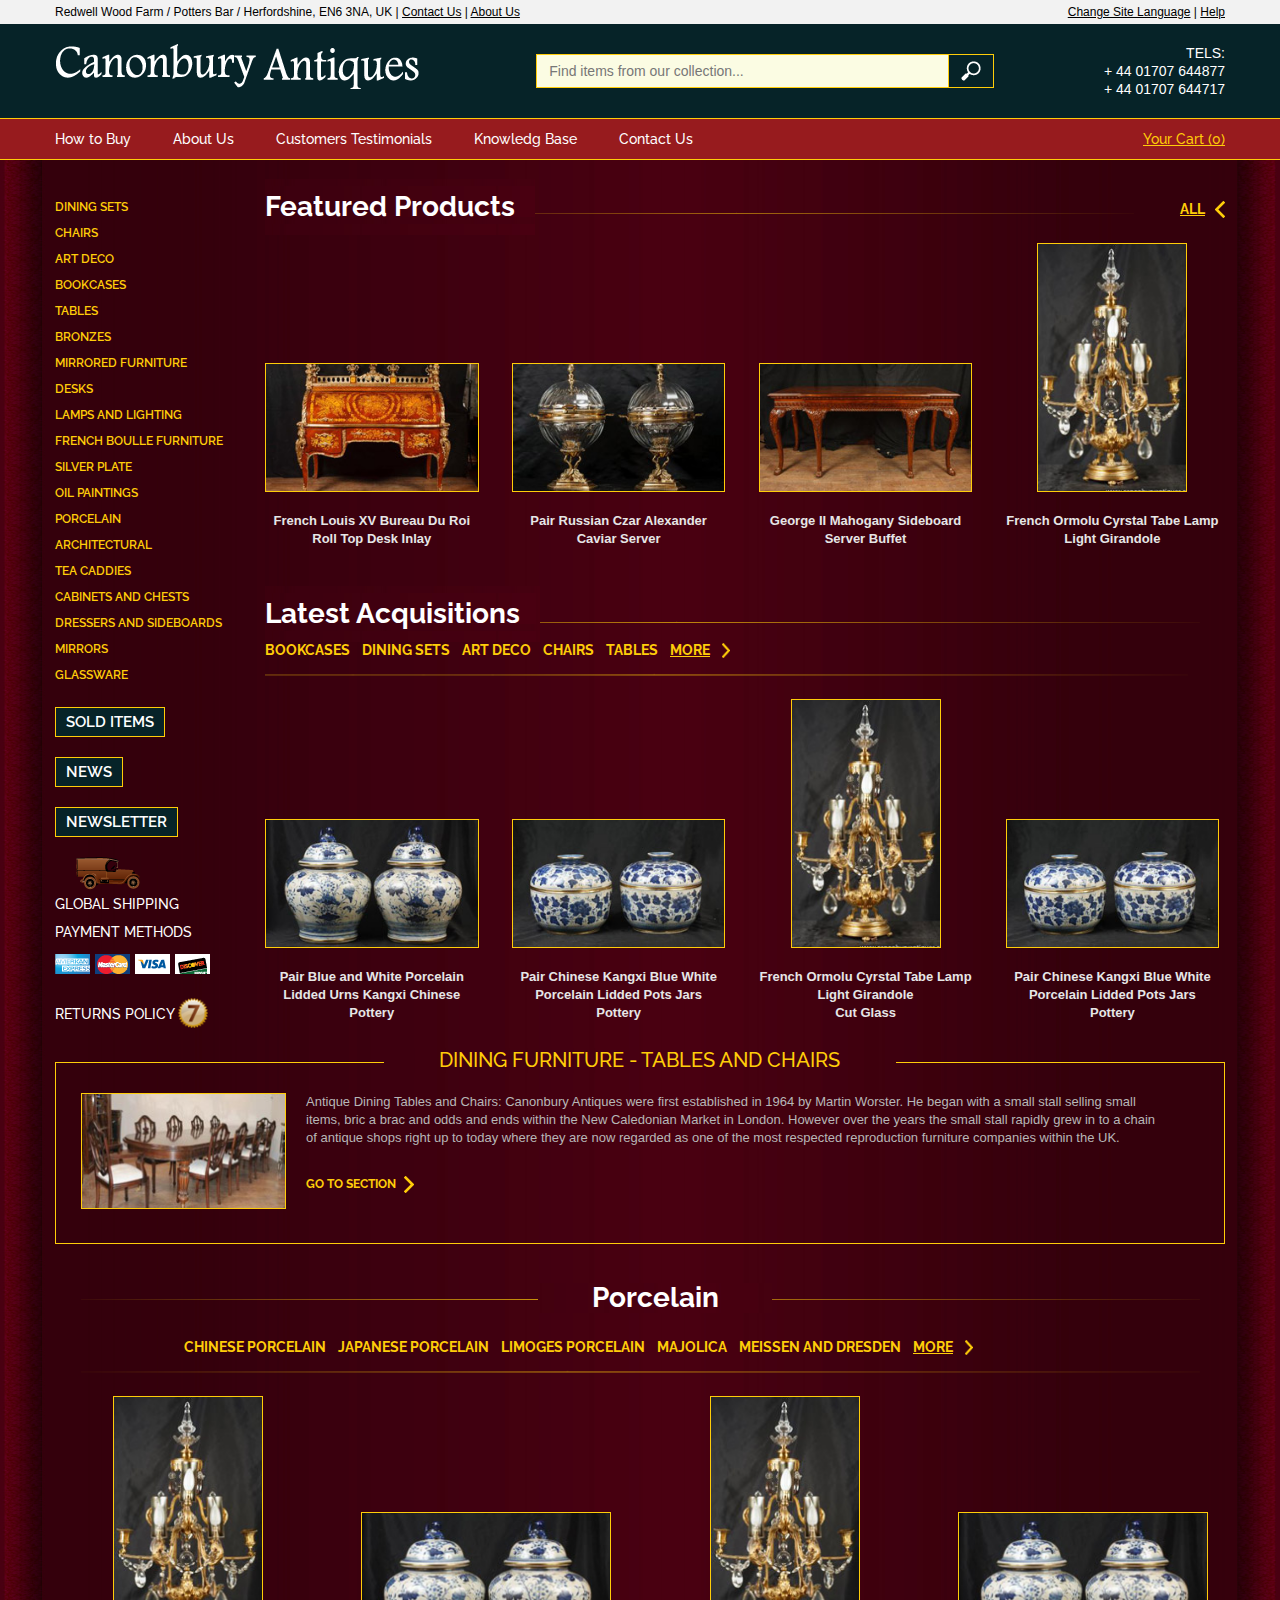
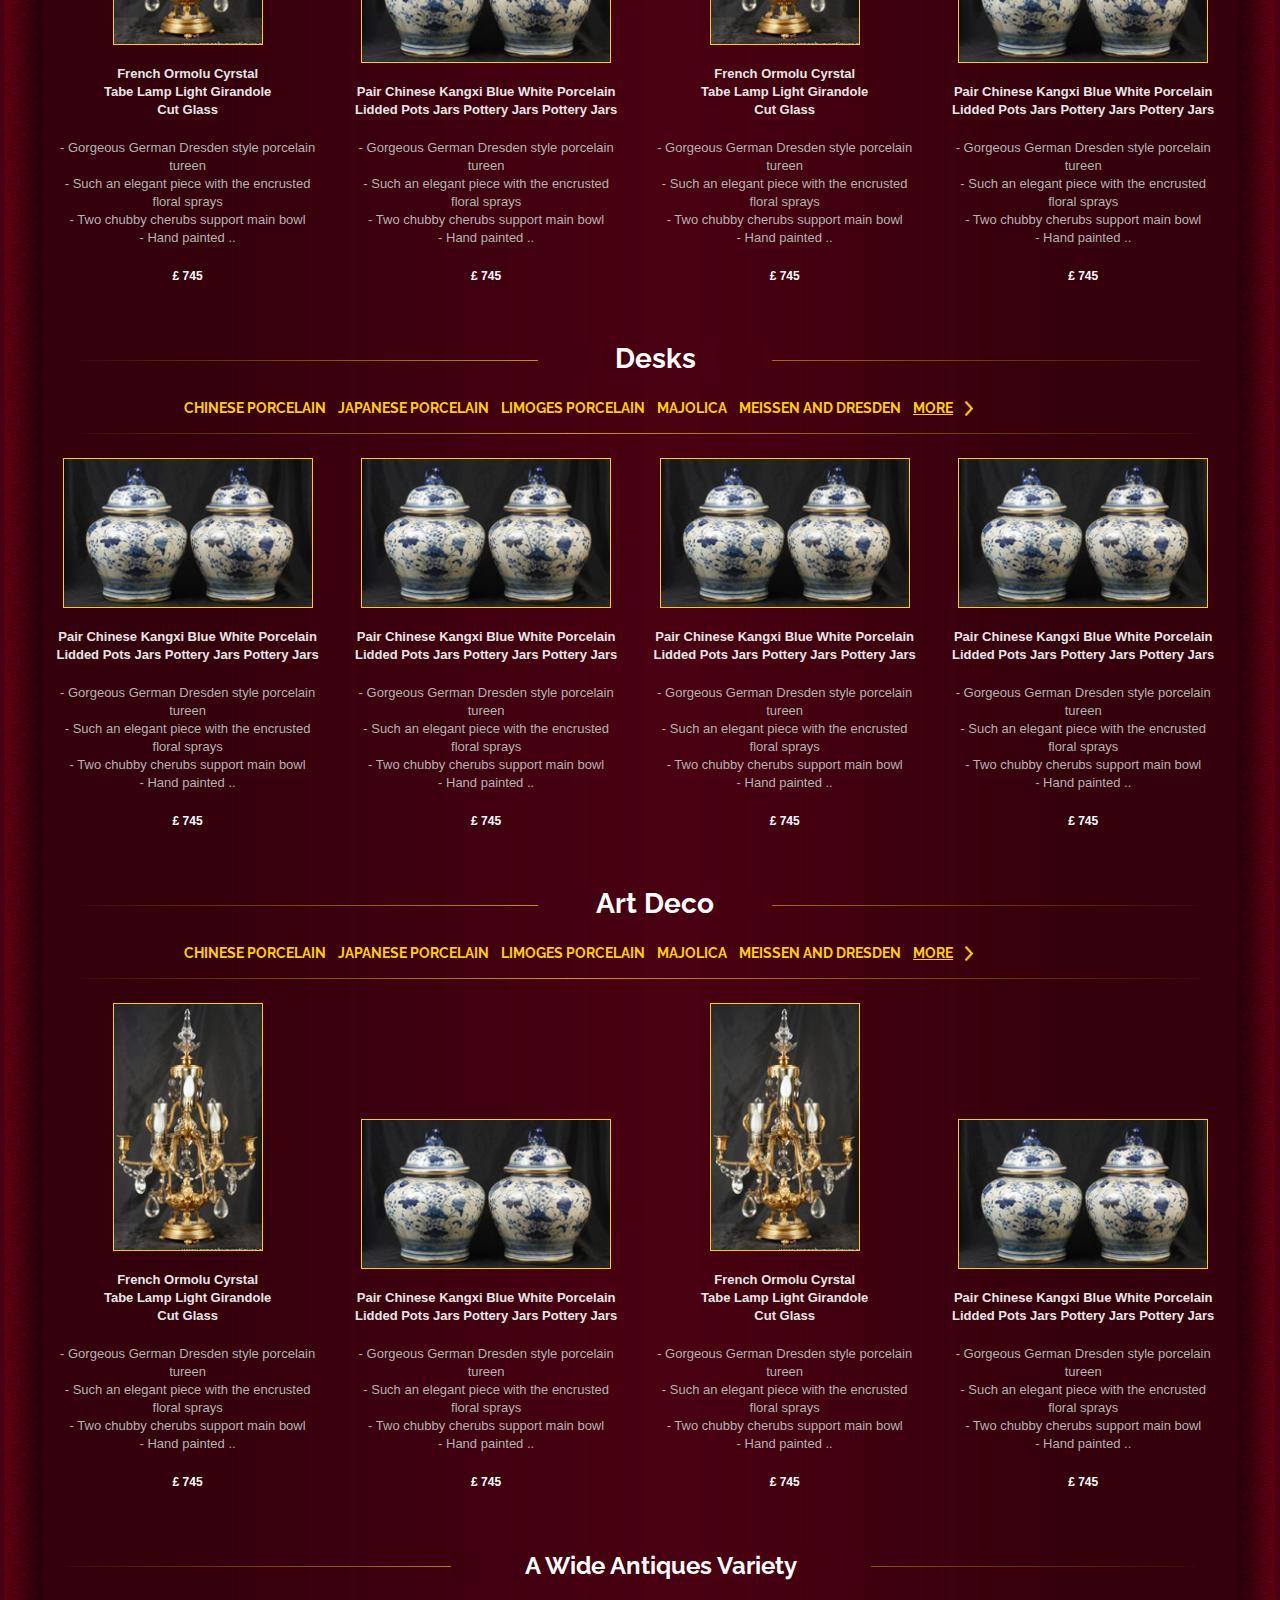
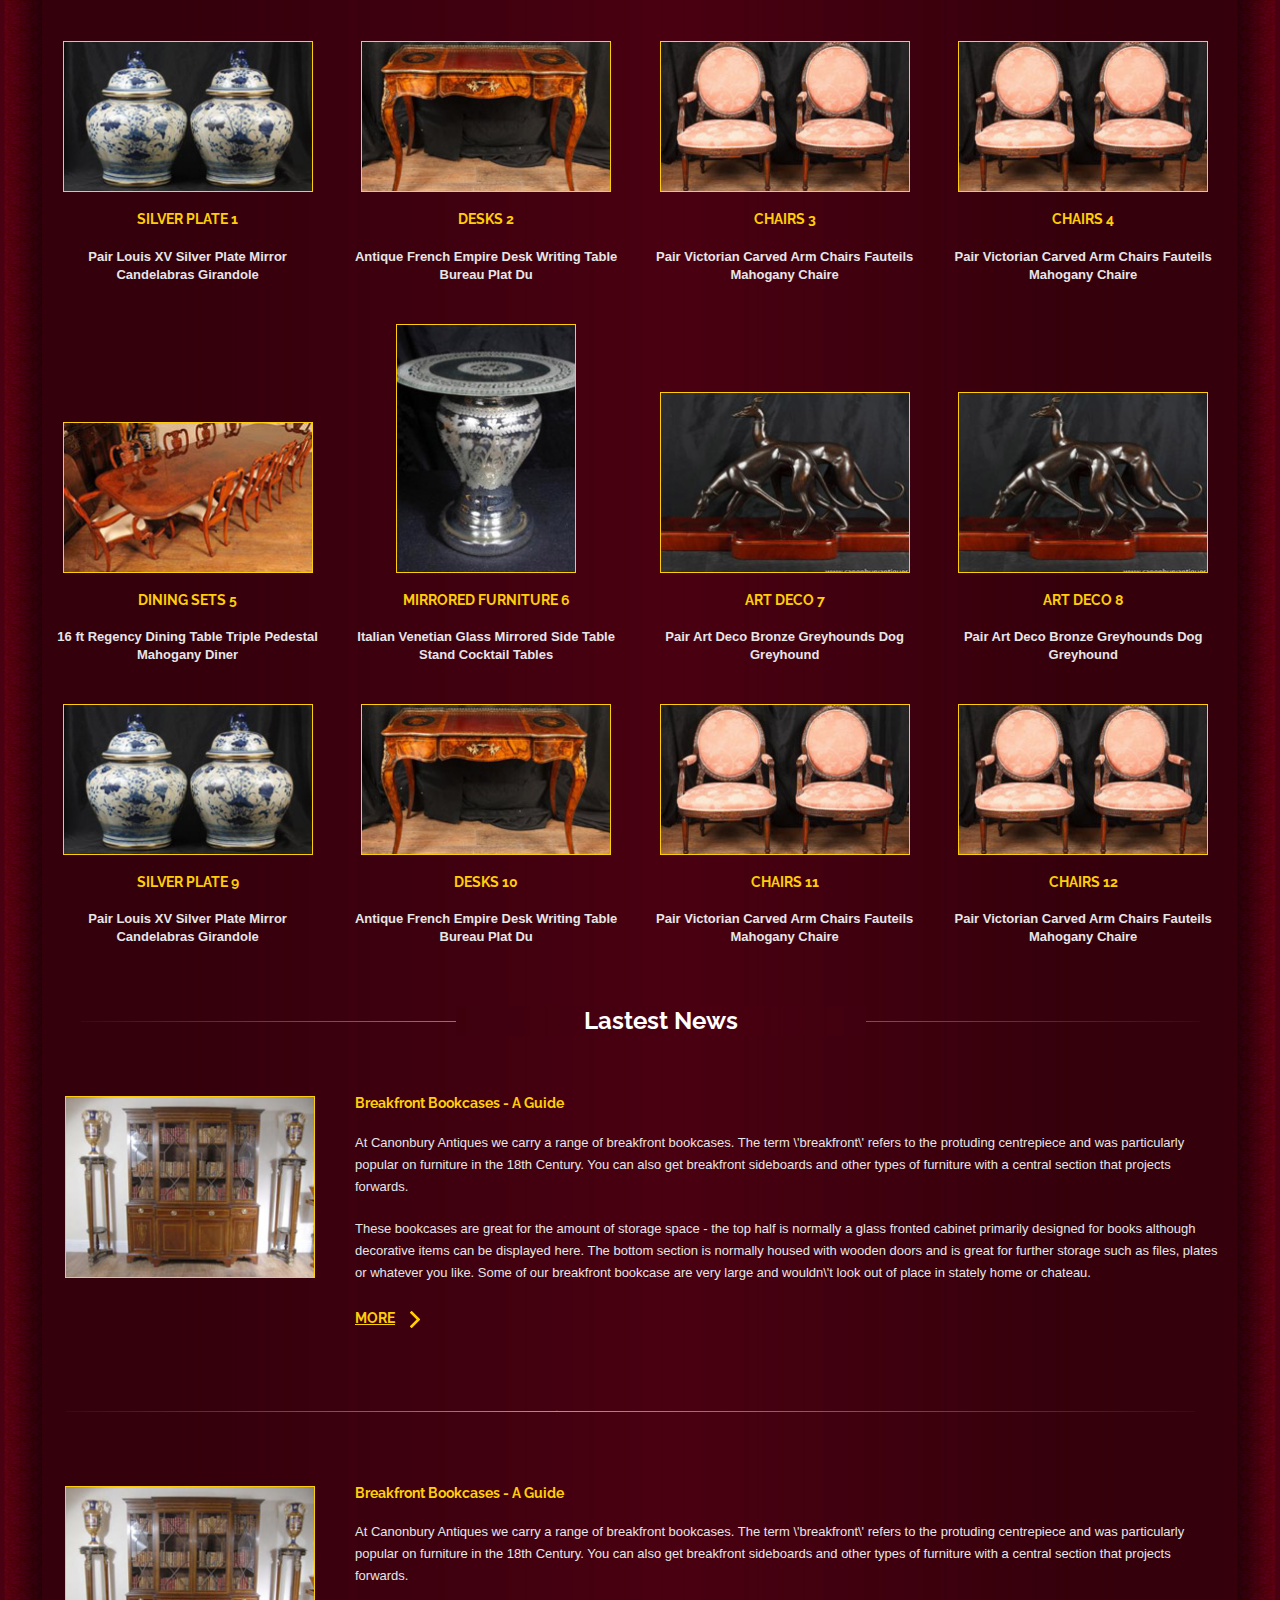
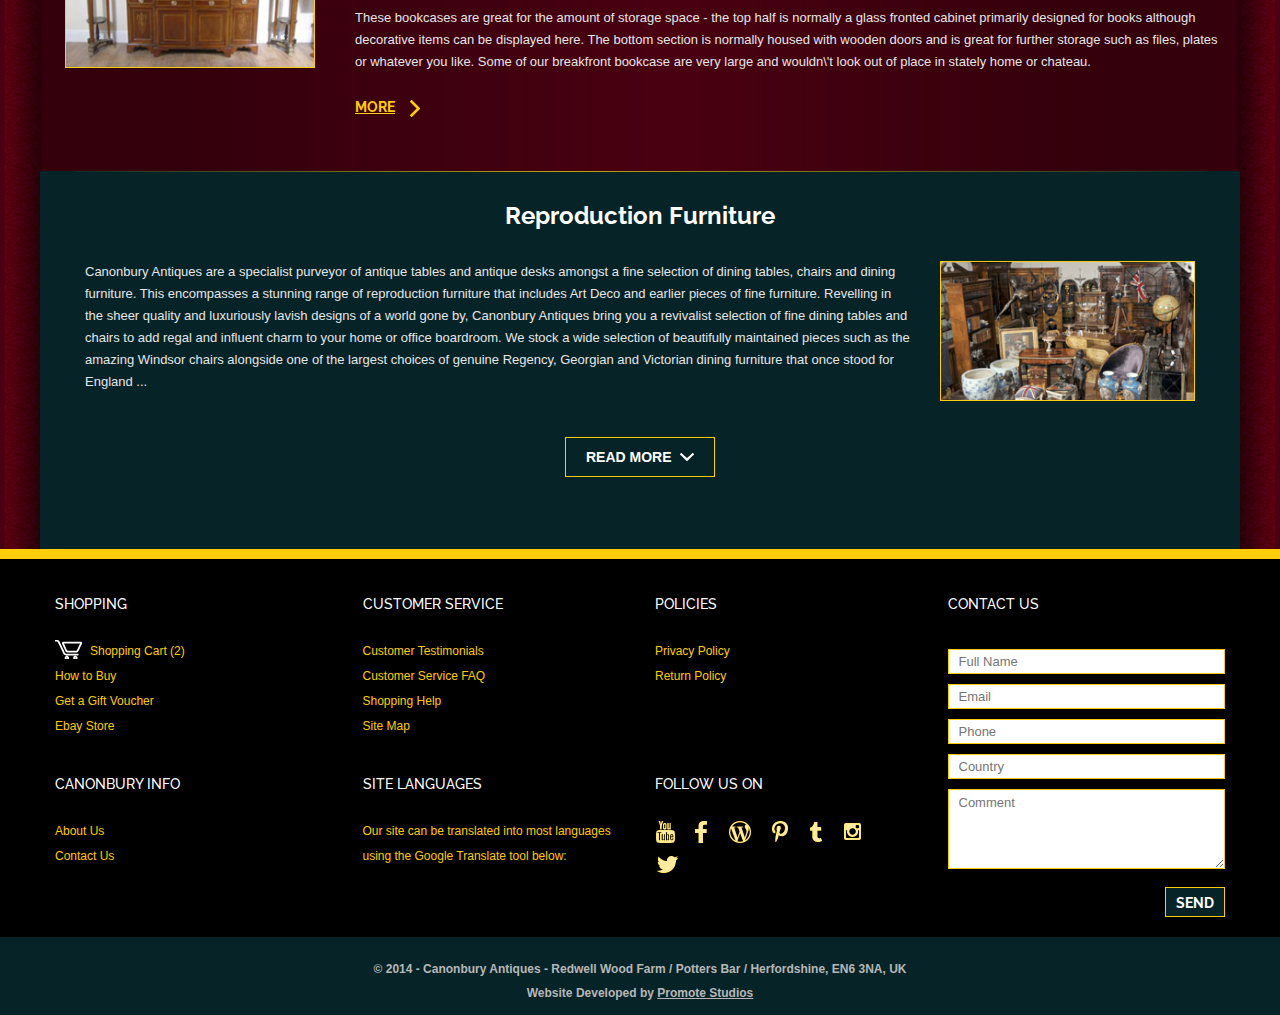
==== index.html @ c466e87f "cambios MGS" ====
<!DOCTYPE html>



<html lang="en">



  <head>



    <meta charset="utf-8">



    <meta http-equiv="X-UA-Compatible" content="IE=edge">



    <meta name="viewport" content="width=device-width, initial-scale=1">



    <link href='http://fonts.googleapis.com/css?family=Raleway:400,100,200,300,500,600,700,800,900' rel='stylesheet' type='text/css'>



     <link href="images/fav.ico" rel="shortcut icon" />





    <title>Canonbury Antiques - Categories - </title>







    <!-- Bootstrap -->



    <link href="css/bootstrap.min.css" rel="stylesheet">
     <link href="css/styles-fl.css" rel="stylesheet">
     <link href="css/align-images.css" rel="stylesheet">
         <script src="js/hide_show.js"></script>
     <script language="JavaScript">
function shopping(id){
if (document.getElementById){ //se obtiene el id
var el = document.getElementById(id); //se define la variable "el" igual a nuestro div
el.style.display = (el.style.display == 'none') ? 'block' : 'none'; //damos un atributo display:none que oculta el div
}
}
window.onload = function(){/*hace que se cargue la función lo que predetermina que div estará oculto hasta llamar a la función nuevamente*/
shopping('shopping_mostrar');/* "contenido_a_mostrar" es el nombre que le dimos al DIV */
}
function info(id){
if (document.getElementById){ //se obtiene el id
var el = document.getElementById(id); //se define la variable "el" igual a nuestro div
el.style.display = (el.style.display == 'none') ? 'block' : 'none'; //damos un atributo display:none que oculta el div
}
}
window.onload = function(){/*hace que se cargue la función lo que predetermina que div estará oculto hasta llamar a la función nuevamente*/
info('info_mostrar');/* "contenido_a_mostrar" es el nombre que le dimos al DIV */
}
</script>
    

	<script src="js/bootstrap.min.js"></script>





  </head>

<body>



<nav class="navbar-invert"><!-- Navbar -->

 <div class="container-fluid  back-header">

		<div class="container col-lg-padding-left-0 col-lg-padding-right-0"><!--Header -->	

		<div class="hidden-xs col-sm-12 col-lg-padding-left-0 col-lg-padding-right-0">

		Redwell Wood Farm /  Potters Bar /  Herfordshine, EN6 3NA, UK  |  <a href="#" class="link-header">Contact Us</a> |  <a href="#" class="link-header">About Us</a>



		<span style="float:right;"><a href="#" class="link-header">Change Site Language</a> |  <a href="#" class="link-header">Help</a>		</span>

		</div>

     

 </div>

			<!-- Logo Canonbury -->

           <div class="container-fluid back-logo "> 

           <div class="container col-lg-padding-left-0 col-lg-padding-right-0"> 

			<div class="col-xs-8 col-sm-6 col-lg-4 col-lg-padding-left-0">				

				<section id="branding"> 

					<a href="#"> <img class="img-responsive hidden-logo" src="images/logo.png" alt="Canonbury Antiques" width="365" height="45" ></a>

				</section>

			</div>

         

            <!-- End Logo Canonbury -->	



			<!--Search shop -->

			<div class=" col-lg-5 col-lg-offset-0 visible-lg" > 

				<div class="input-group top10 col-lg-push-2">



  <input type="text" class="form-control" placeholder="Find items from our collection...">



  <span class="input-group-addon"><img src="images/search.png" width="20" height="20" alt="search"></span>



</div>

			</div> 

            <div class="col-sm-1 col-sm-offset-3 col-lg-5 col-lg-offset-0 visible-sm top10 text-center " style="padding-right:0;"> 

				<img src="images/search-tablet.png" width="30" height="30" alt="Search">

</div> 
			<!-- End Search shop -->



			<!--Logo shop -->

			<div class="col-xs-2  col-sm-1 col-lg-1 hidden-lg top10-icons-md top10-iconos-sx  text-center" > 
<div class="row"> 
				<img src="images/cart.png" width="40" height="30" alt="Cart" >	
</div> 
			</div> 

			<!-- End Logo shop -->

			<!-- TEL -->

			<div class="col-lg-2 col-lg-offset-1 visible-lg text-right text-tel  col-lg-padding-right-0">

				TELS:<br>



+ 44 01707 644877<br>



+ 44 01707 644717

			</div>



			<!-- END TEL -->



			<!--Button Menu -->

			<div class="col-xs-2 top10-iconos  col-sm-1 hidden-lg   "> 

			    <button type="button" class="displaybottom navbar-toggle"  data-toggle="collapse"data-target=".navbar-ex1-collapse">

			      <span class="sr-only">Desplegar navegación</span>

			      <span class="icon-bar"></span>

			      <span class="icon-bar"></span>

			      <span class="icon-bar"></span>

			    </button>

			</div>

               </div>

              
                  </div>

			<!--Button Menu -->		

		

		<div class="row "><!--ROW-->

			<div class="col-xs-8 collapse navbar-collapse navbar-ex1-collapse center "><!--Menu Hidden--> 

		    <ul class="nav navbar-nav navbar-right hidden-lg ">





  <li><a href="#">DINING SETS</a></li>



  <li><a href="#">CHAIRS</a></li>



  <li><a href="#">ART DECO</a></li>



  <li><a href="#">BOOKCASES</a></li>



<li><a href="#">TABLES</a></li>



<li><a href="#">BRONZES</a></li>



<li><a href="#">MIRRORED FURNITURE</a></li>



<li><a href="#">DESKS</a></li>



<li><a href="#">LAMPS AND LIGHTING</a></li>



<li><a href="#">FRENCH BOULLE FURNITURE</a></li>



<li><a href="#">SILVER PLATE</a></li>



<li><a href="#">OIL PAINTINGS</a></li>



<li><a href="#">PORCELAIN</a></li>



<li><a href="#">ARCHITECTURAL</a></li>



<li><a href="#">TEA CADDIES</a></li>



<li><a href="#">CABINETS AND CHESTS</a></li>



<li><a href="#">DRESSERS AND SIDEBOARDS</a></li>



<li><a href="#">MIRRORS </a></li>



<li><a href="#">GLASSWARE</a></li>

		       

		    </ul>

  			</div><!--End Menu Hidden-->   			

		</div><!--END ROW-->



		<!--Navbar-->

                <div class="container-fluid  back-nav">



<div class="container  col-lg-padding-right-0 col-lg-padding-left-0"  >


		<div class="col-lg-10 hidden-xs col-lg-padding-left-0">

			<div class="navbar navbar-default" role="navigation"><!--Menu Hidden--> 

		    <ul class="nav nav-tabs col-lg-padding-left-0">

		      <li><a href="#"  style="padding-left:0;">How to Buy </a></li>

		      <li><a href="#">About Us</a></li>

		      <li><a href="#">Customers Testimonials</a></li>

		      <li><a href="#">Knowledg Base</a></li>

		      <li><a href="#">Contact Us</a></li>

		     



		    </ul>

  			</div><!--End Menu Hidden--> 

	      </div>

            	

                <div class="col-lg-2 hidden-xs visible-lg col-lg-padding-right-0">

			<div class="navbar navbar-default" role="navigation">

            			  <span style="float:right;">

              <ul class="nav nav-tabs-2" role="tablist">



   <li><a href="#" style=" padding-right:0; text-align:right;">Your Cart (0)</a></li>



</ul>     </span>

  			</div>

               </div>

            </div>

            </div>

        	</div>

              

		<!--Navbar-->	

<!--End Header -->

</nav><!-- End Navbar -->	

<div class="container-fluid  back-body">



<div class="container-2">

<div class="container col-lg-padding-left-0 col-lg-padding-right-0" > <!--Wrapper-->

	

	<!--search-->

	

	<div  class="visible-xs text-center col-xs-12">

	<div class="input-group top20">



  <input type="text" class="form-control" placeholder="Find items from our collection...">



  <span class="input-group-addon"><img src="images/search.png" width="20" height="20" alt="search"></span>



</div>

	</div>

  <!--end search-->

  <!--sidebar-->



<div class="col-lg-2 visible-lg col-lg-padding-left-0 " > 

	 <ul class="nav-vertically nav-pills nav-stacked">


 <li><a href="#">DINING SETS</a></li>

  <li><a href="#">CHAIRS</a></li>

  <li><a href="#">ART DECO</a></li>

  <li><a href="#">BOOKCASES</a></li>

<li><a href="#">TABLES</a></li>

<li><a href="#">BRONZES</a></li>

<li><a href="#">MIRRORED FURNITURE</a></li>

<li><a href="#">DESKS</a></li>

<li><a href="#">LAMPS AND LIGHTING</a></li>

<li><a href="#">FRENCH BOULLE FURNITURE</a></li>

<li><a href="#">SILVER PLATE</a></li>

<li><a href="#">OIL PAINTINGS</a></li>

<li><a href="#">PORCELAIN</a></li>

<li><a href="#">ARCHITECTURAL</a></li>

<li><a href="#">TEA CADDIES</a></li>

<li><a href="#">CABINETS AND CHESTS</a></li>

<li><a href="#">DRESSERS AND SIDEBOARDS</a></li>

<li><a href="#">MIRRORS </a></li>

<li><a href="#">GLASSWARE</a></li>



</ul>



		<div class="top20"><a href="#" class="btn-link-lg">SOLD ITEMS</a>		</div>

        <div class="top20"><a href="#" class="btn-link-lg">NEWS</a>		</div>

        <div class="top20"><a href="#" class="btn-link-lg">NEWSLETTER</a>		</div>

<div class="text-nav-bottom top20"> <img src="images/global-shipping.png"  alt="Global Shipping" style="padding-left:20px; "><br>

  GLOBAL SHIPPING  </div>

  <div class="text-nav-bottom">

    PAYMENT METHODS  <br>



  <div class="icons-visa"> <img src="images/american-express.png" width="35" height="20" alt="American Express"></div> 

<div class="icons-visa"> <img src="images/master-card.png" width="35" height="20" alt="Master Card"></div> 

<div class="icons-visa"> <img src="images/visa.png" width="35" height="20" alt="Visa"></div> 

<div class=" icons-visa"> <img src="images/discover.png" width="35" height="20" alt="Discover"></div> 

  </div> 



  <br>



  <div class="text-nav-bottom">



   RETURNS POLICY <img src="images/7.png" width="30" height="30" alt="7">

   </div>

</div>

  	<!--sidebar-->  			

	

	

  <!--Box1-->

	<div  class="col-xs-12 col-lg-10 col-sm-12 col-lg-padding-right-0" > 





		<!--Title box1-->
		<div class="row" >
		    <div class="col-xs-9 col-sm-9 col-lg-10 col-xxs-12" >
		    
		        <div class="float-left" style="position:relative;">
		          <h1 class="back-title1">Featured Products</h1>
		          <img style="margin-top: 50px; width: 90%; margin-left:20%; " src="images/line.png" > </div>
		       
	      </div>
		    <!--Line -->
		    <div class="col-xs-3 col-sm-3 col-lg-2 col-xxs-3" >
		    
		        <div class=" float-right" style="padding:0;">
		          <div class=" all" ><a href="#">ALL
		            <div class=" float-right" style="margin-top:-5px;  "><img src="images/back.png" width="10" height="17" alt="all" ></div>
		            </a></div>
	          </div>
          </div>
        </div> 
	
		<!--images featured products -->
 <div class="row " >
 <div  id="bars" >
<div class="col-xs-6 col-sm-4 col-lg-3 top20 col-xxs-12 text-center"> 

				<a href="#" class="col-img"><img src="images/featured-products/01.jpg" width="250" height="150" align="bottom"  class="img-border img-responsive"  ><p class="lead">French Louis XV Bureau Du Roi Roll Top Desk Inlay </p></a>			
</div>
<div class="col-xs-6 col-sm-4 col-lg-3 top20 col-xxs-12 text-center"> 

			  <a href="#" class="col-img"><img src="images/featured-products/02.jpg" width="250" height="150"class="img-border img-responsive"  ><p class="lead">Pair Russian Czar Alexander Caviar Server  </p></a>			
</div>
<div class="hidden-xs col-sm-4 col-lg-3 top20 col-xxs-12 text-center"> 

			  <a href="#" class="col-img"><img src="images/featured-products/03.jpg" width="250" height="150" class="img-border img-responsive" ><p class="lead">George II Mahogany Sideboard Server Buffet  </p></a>			
</div>
<div class="hidden-xs col-sm-4 hidden-sm  col-lg-3 top20 col-xxs-12 text-center"> 

			  <a href="#" class="col-img" ><img src="images/featured-products/04.jpg" width="150" height="250" align="bottom"  class="img-border img-responsive"  ><p class="lead">French Ormolu Cyrstal Tabe Lamp Light Girandole    </p></a>			
</div>

</div>
	
</div>	 

		<!--End images featured products -->


		


</div>
	
    
    
    <!--Latest Acquisitions-->

		    <div class="col-xs-12 col-sm-12 col-lg-10 col-xxs-12" >
		    
		        <div class="float-left" style="position:relative;">
		          <h1 class="back-title1">Latest Acquisitions  </h1><img style="margin-top: 50px;" src="images/line.png" alt="" class="img-responsive"></div>
		       <div class="float-left col-sm-12 col-lg-12" style="padding-left:0;" >

    <ul class="nav-products nav-pills ">

  <li><a href="#">BOOKCASES</a></li>

  <li><a href="#">DINING SETS </a></li>

  <li><a href="#">ART DECO</a></li>

    <li><a href="#">CHAIRS</a></li>

        <li><a href="#">TABLES</a></li>

           <li><a href="#" style="text-decoration:underline;">MORE</a> </li>

           <li><a href="#" style="margin-top:-7px; "><img src="images/all.png" width="8" height="15" alt="more"></a> </li>

</ul>

 <span><img  src="images/line2.png" alt="" class="img-responsive" width="950" height="10">   </span>  

  </div>
	      </div>
		    <!--Line -->
		   
     
	<div  class="col-xs-12 col-lg-10 col-sm-12 col-lg-padding-right-0" > 
		<!--images featured products -->
<div class="row " >
 <div id="bars" > 
<div class="col-xs-6 col-sm-4 col-lg-3 top20 col-xxs-12 text-center"> 

				<a href="#" class="col-img"><img src="images/latest-acquisitions/01.jpg" width="250" height="150"   class="img-border img-responsive"  ><p class="lead">Pair Blue and White Porcelain Lidded Urns Kangxi Chinese Pottery </p></a>
                
      <div class="text-nav-bottom text-center hidden-lg hidden-xs" >
    <br>
<img src="images/global-shipping.png"  alt="Global Shipping" width="65" height="33"><br>
  GLOBAL SHIPPING
   <p>&nbsp;</p> 
</div>			
</div>

<div class="col-xs-6 col-sm-4 col-lg-3 top20 col-xxs-12 text-center"> 

				<a href="#" class="col-img"><img src="images/latest-acquisitions/02.jpg" width="250" height="150"   class="img-border img-responsive"  ><p class="lead">Pair Chinese Kangxi Blue White Porcelain Lidded Pots Jars Pottery</p></a>
                
      <div class="text-nav-bottom text-center hidden-lg hidden-xs" >
    <br>
<div class="icons-visa" style="height:33px"> <img src="images/american-express.png" width="35" height="20" alt="American Express"></div> 
<div class=" icons-visa" style="height:33px"> <img src="images/master-card.png" width="35" height="20" alt="Master Card"></div> 
<div class=" icons-visa" style="height:33px"> <img src="images/visa.png" width="35" height="20" alt="Visa"></div> 
<div class=" icons-visa" style="height:33px"> <img src="images/discover.png" width="35" height="20" alt="Discover"></div><br>
  PAYMENT METHODS 
   <p>&nbsp;</p> 
</div>			
</div>       

  <div class="hidden-xs  col-xs-6 col-sm-4 col-lg-3 top20 col-xxs-12 text-center"> 

				<a href="#" class="col-img"><img src="images/latest-acquisitions/03.jpg" width="150" height="250"   class="img-border img-responsive"  ><p class="lead">French Ormolu Cyrstal Tabe Lamp Light Girandole<br> Cut Glass </p></a>
                
      <div class="text-nav-bottom text-center hidden-lg hidden-xs" >
    <br>
<img src="images/7.png" width="33" height="33" alt="7"> <br>
  RETURNS POLICY 
   <p>&nbsp;</p> 
</div>			
</div>

<div class="col-xs-6 hidden-xs hidden-sm  col-sm-4  col-lg-3 top20 col-xxs-12 text-center"> 

			  <a href="#" class="col-img" ><img src="images/latest-acquisitions/02.jpg" width="250" height="150" align="bottom"  class="img-border img-responsive"  ><p class="lead">Pair Chinese Kangxi Blue White Porcelain Lidded Pots Jars Pottery    </p></a>			
</div>


</div>	 
<!--search-->

<div class="col-xs-12 col-xxs-12 visible-xs  top20 text-center">	

	

  <p class="lead">SUBSCRIBE TO OUR NEWSLETTER: </p> 
	<div class="input-group col-xs-12">



  <input type="text" class="form-control" placeholder="Email Address">



  <span class="input-group-addon"><img src="images/email.png" width="20" height="20" alt="search"></span>
 
</div>
<p>&nbsp;</p> 
<p>&nbsp;</p> 
</div>


  <!--end search-->
</div>	 
<!--End images featured products -->



</div>
	
<!--End images featured products -->
		<!--End images featured products -->


	<div class="col-lg-12  col-lg-padding-left-0 col-lg-padding-right-0" >	
<div class="border  col-md-12 top20 clear-both" >
<div class="title2">DINING FURNITURE - TABLES AND CHAIRS</div>
<div class="col-img-sect  top20" style="padding-left:0;">
  <img src="images/dining-furniture.jpg" width="205" height="115" class="img-border img-responsive"></div>
  <div class="col-descr-sect  top20">
    <span class="descri"> Antique Dining Tables and Chairs: Canonbury Antiques were first established in 1964 by Martin Worster. He began with a small stall selling small items, bric a brac and odds and ends within the New Caledonian Market in London. However over the years the small stall rapidly grew in to a chain of antique shops right up to today where they are now regarded as one of the most respected reproduction furniture companies within the UK.
        <p>&nbsp;</p>
   
    <a href="#">GO TO SECTION <img src="images/all.png" width="10" height="17" alt="all" style="margin-left:5px;" ></a>
   </span>

   
  </div>
</div>
	<!--Porcelain-->	
<div class="col-md-12 top50 clear-both " >
 <img src="images/line.png" width="1150" height="10" class="img-responsive">
 <h1><span class="titlecat">Porcelain</span></h1>
  </div> 
  
  <div class="col-md-12 col-lg-12 text-center" >
   
  <ul class="nav-products nav-pills  left-60">
<li class="visible-lg"><a href="#" >CHINESE PORCELAIN</a></li>
<li class="visible-lg"><a href="#">JAPANESE PORCELAIN</a></li>
<li><a href="#">LIMOGES PORCELAIN</a></li>
<li><a href="#">MAJOLICA  </a></li>    
<li class="hidden-xs"><a href="#" >MEISSEN AND DRESDEN</a></li>
           <li><a href="#" style="text-decoration:underline;">MORE</a> </li>
           <li><a href="#" style="margin-top:-7px; "><img src="images/all.png" width="8" height="15" alt="more"></a> </li>
</ul>

 <div> <img src="images/line.png" width="1150" height="10" class="img-responsive"></div>  
  
  </div>
 <div class="row">
 <div id="bars">
 <div class="col-xs-6 col-sm-4 col-lg-3 top20 col-xxs-12 text-center"> 

				<a href="#" class="col-img"><img src="images/03.jpg" width="150" height="250" align="bottom"  class="img-border img-responsive"  ><p class="lead">French Ormolu Cyrstal <br> Tabe Lamp Light Girandole<br> Cut Glass</p></a>
   <p class="regular">- Gorgeous German Dresden style porcelain tureen
         <br> - Such an elegant piece with the encrusted floral sprays
 <br>- Two chubby cherubs support main bowl 
 <br>- Hand painted ..</p>
   <p class="price">£  745</p>
                
     </div>

<div class="col-xs-6 col-sm-4 col-lg-3 top20 col-xxs-12 text-center"> 

			  <a href="#" class="col-img"><img src="images/01.jpg" width="250" height="150"class="img-border img-responsive"  > <p class="lead">Pair Chinese Kangxi Blue White Porcelain Lidded Pots Jars Pottery Jars Pottery Jars </p></a>
    <p class="regular">- Gorgeous German Dresden style porcelain tureen
 <br>- Such an elegant piece with the encrusted floral sprays
 <br>- Two chubby cherubs support main bowl 
 <br>- Hand painted ..</p>
   <p class="price">£  745</p>
              
                
    </div>

<div class="hidden-xs col-sm-4 col-lg-3 top20 col-xxs-12 text-center"> 

			  <a href="#" class="col-img"><img src="images/03.jpg" width="150" height="250" class="img-border img-responsive" ><p class="lead">French Ormolu Cyrstal <br> Tabe Lamp Light Girandole<br> Cut Glass</p></a>
   <p class="regular">- Gorgeous German Dresden style porcelain tureen
         <br> - Such an elegant piece with the encrusted floral sprays
 <br>- Two chubby cherubs support main bowl 
 <br>- Hand painted ..</p>
   <p class="price">£  745</p>
            
    	
</div>
<div class="hidden-xs col-sm-4 hidden-sm  col-lg-3 top20 col-xxs-12 text-center"> 

			  <a href="#" class="col-img" ><img src="images/01.jpg" width="250" height="150" align="bottom"  class="img-border img-responsive"  > <p class="lead">Pair Chinese Kangxi Blue White Porcelain Lidded Pots Jars Pottery Jars Pottery Jars </p></a>
    <p class="regular">- Gorgeous German Dresden style porcelain tureen
 <br>- Such an elegant piece with the encrusted floral sprays
 <br>- Two chubby cherubs support main bowl 
 <br>- Hand painted ..</p>
   <p class="price">£  745</p>		
</div>
 </div>	
 </div>	
 	<!--End Porcelain-->
    
    
    <!--Desks-->	
<div class="col-md-12 top50 clear-both " >
 <img src="images/line.png" width="1150" height="10" class="img-responsive">
  
 <h1><span class="titlecat">Desks</span></h1>

  </div> 
  
  <div class="col-md-12 col-lg-12 text-center" >
   
  <ul class="nav-products nav-pills  left-60">
<li class="visible-lg"><a href="#" >CHINESE PORCELAIN</a></li>
<li class="visible-lg"><a href="#">JAPANESE PORCELAIN</a></li>
<li><a href="#">LIMOGES PORCELAIN</a></li>
<li><a href="#">MAJOLICA  </a></li>    
<li  class="hidden-xs"><a href="#">MEISSEN AND DRESDEN</a></li>
           <li><a href="#" style="text-decoration:underline;">MORE</a> </li>
           <li><a href="#" style="margin-top:-7px; "><img src="images/all.png" width="8" height="15" alt="more"></a> </li>
</ul>

 <div> <img src="images/line.png" width="1150" height="10" class="img-responsive"></div>  
  
  </div>
 <div class="row">
 <div id="bars">
 <div class="col-xs-6 col-sm-4 col-lg-3 top20 col-xxs-12 text-center"> 

				<a href="#" class="col-img"><img src="images/01.jpg" width="250" height="150"class="img-border img-responsive"  > <p class="lead">Pair Chinese Kangxi Blue White Porcelain Lidded Pots Jars Pottery Jars Pottery Jars </p></a>
    <p class="regular">- Gorgeous German Dresden style porcelain tureen
 <br>- Such an elegant piece with the encrusted floral sprays
 <br>- Two chubby cherubs support main bowl 
 <br>- Hand painted ..</p>
   <p class="price">£  745</p>
                
     </div>

<div class="col-xs-6 col-sm-4 col-lg-3 top20 col-xxs-12 text-center"> 

			  <a href="#" class="col-img"><img src="images/01.jpg" width="250" height="150"class="img-border img-responsive"  > <p class="lead">Pair Chinese Kangxi Blue White Porcelain Lidded Pots Jars Pottery Jars Pottery Jars </p></a>
    <p class="regular">- Gorgeous German Dresden style porcelain tureen
 <br>- Such an elegant piece with the encrusted floral sprays
 <br>- Two chubby cherubs support main bowl 
 <br>- Hand painted ..</p>
   <p class="price">£  745</p>
              
                
    </div>

<div class="hidden-xs col-sm-4 col-lg-3 top20 col-xxs-12 text-center"> 

			 <a href="#" class="col-img"><img src="images/01.jpg" width="250" height="150"class="img-border img-responsive"  > <p class="lead">Pair Chinese Kangxi Blue White Porcelain Lidded Pots Jars Pottery Jars Pottery Jars </p></a>
    <p class="regular">- Gorgeous German Dresden style porcelain tureen
 <br>- Such an elegant piece with the encrusted floral sprays
 <br>- Two chubby cherubs support main bowl 
 <br>- Hand painted ..</p>
   <p class="price">£  745</p>
            
    	
</div>
<div class="hidden-xs col-sm-4 hidden-sm  col-lg-3 top20 col-xxs-12 text-center"> 

			 <a href="#" class="col-img"><img src="images/01.jpg" width="250" height="150"class="img-border img-responsive"  > <p class="lead">Pair Chinese Kangxi Blue White Porcelain Lidded Pots Jars Pottery Jars Pottery Jars </p></a>
    <p class="regular">- Gorgeous German Dresden style porcelain tureen
 <br>- Such an elegant piece with the encrusted floral sprays
 <br>- Two chubby cherubs support main bowl 
 <br>- Hand painted ..</p>
   <p class="price">£  745</p>
</div>
 </div>	
 </div>	
 	<!--End Desks-->	
    
    
    <!--Art Deco-->	
<div class="col-md-12 top50 clear-both " >
 <img src="images/line.png" width="1150" height="10" class="img-responsive">
 <h1><span class="titlecat">Art Deco</span></h1>
  </div> 
  
  <div class="col-md-12 col-lg-12 text-center" >
   
  <ul class="nav-products nav-pills  left-60">
<li class="visible-lg"><a href="#" >CHINESE PORCELAIN</a></li>
<li class="visible-lg"><a href="#">JAPANESE PORCELAIN</a></li>
<li ><a href="#">LIMOGES PORCELAIN</a></li>
<li><a href="#">MAJOLICA  </a></li>    
<li class="hidden-xs"><a href="#">MEISSEN AND DRESDEN</a></li>
           <li><a href="#" style="text-decoration:underline;">MORE</a> </li>
           <li><a href="#" style="margin-top:-7px; "><img src="images/all.png" width="8" height="15" alt="more"></a> </li>
</ul>

 <div> <img src="images/line.png" width="1150" height="10" class="img-responsive"></div>  
  
  </div>
 <div class="row">
 <div id="bars">
 <div class="col-xs-6 col-sm-4 col-lg-3 top20 col-xxs-12 text-center"> 

				<a href="#" class="col-img"><img src="images/03.jpg" width="150" height="250" align="bottom"  class="img-border img-responsive"  ><p class="lead">French Ormolu Cyrstal <br> Tabe Lamp Light Girandole<br> Cut Glass</p></a>
   <p class="regular">- Gorgeous German Dresden style porcelain tureen
         <br> - Such an elegant piece with the encrusted floral sprays
 <br>- Two chubby cherubs support main bowl 
 <br>- Hand painted ..</p>
   <p class="price">£  745</p>
                
     </div>

<div class="col-xs-6 col-sm-4 col-lg-3 top20 col-xxs-12 text-center"> 

			  <a href="#" class="col-img"><img src="images/01.jpg" width="250" height="150"class="img-border img-responsive"  > <p class="lead">Pair Chinese Kangxi Blue White Porcelain Lidded Pots Jars Pottery Jars Pottery Jars </p></a>
    <p class="regular">- Gorgeous German Dresden style porcelain tureen
 <br>- Such an elegant piece with the encrusted floral sprays
 <br>- Two chubby cherubs support main bowl 
 <br>- Hand painted ..</p>
   <p class="price">£  745</p>
              
                
    </div>

<div class="hidden-xs col-sm-4 col-lg-3 top20 col-xxs-12 text-center"> 

			  <a href="#" class="col-img"><img src="images/03.jpg" width="150" height="250" class="img-border img-responsive" ><p class="lead">French Ormolu Cyrstal <br> Tabe Lamp Light Girandole<br> Cut Glass</p></a>
   <p class="regular">- Gorgeous German Dresden style porcelain tureen
         <br> - Such an elegant piece with the encrusted floral sprays
 <br>- Two chubby cherubs support main bowl 
 <br>- Hand painted ..</p>
   <p class="price">£  745</p>
            
    	
</div>
<div class="hidden-xs col-sm-4 hidden-sm  col-lg-3 top20 col-xxs-12 text-center"> 

			  <a href="#" class="col-img" ><img src="images/01.jpg" width="250" height="150" align="bottom"  class="img-border img-responsive"  > <p class="lead">Pair Chinese Kangxi Blue White Porcelain Lidded Pots Jars Pottery Jars Pottery Jars </p></a>
    <p class="regular">- Gorgeous German Dresden style porcelain tureen
 <br>- Such an elegant piece with the encrusted floral sprays
 <br>- Two chubby cherubs support main bowl 
 <br>- Hand painted ..</p>
   <p class="price">£  745</p>		
</div>
 </div>	
 </div>	
 	<!--End Art Deco-->
    
    <!--A Wide Antiques Variety-->	

  
  
 <div class="row">
 <div class="col-md-12 top50 clear-both bottom50 " >
 <img src="images/line.png" width="1150" height="10" class="img-responsive hidden-xs">
 <div class="wide">A Wide Antiques Variety</div>
  </div> 
 <div id="bars">
 <!--rows images-->	
 <div class="col-xs-6 col-sm-4 col-lg-3 top20 col-xxs-12 text-center"> 

				<a href="#" class="col-img"><img src="images/01.jpg" width="250" height="150" align="bottom"  class="img-border img-responsive"  >
  <h3>SILVER PLATE 1</h3></a>
 <p class="lead hidden-xs">Pair Louis XV Silver Plate Mirror Candelabras Girandole</p>
                
     </div>

<div class="col-xs-6 col-sm-4 col-lg-3 top20 col-xxs-12 text-center"> 

			  <a href="#" class="col-img"><img src="images/6.jpg" width="250" height="150"class="img-border img-responsive"  >
    <h3>DESKS 2</h3> </a>
 <p class="lead hidden-xs">Antique French Empire Desk Writing Table Bureau Plat Du </p>
                
    </div>

<div class="col-sm-4 col-lg-3 top20 col-xxs-12 text-center"> 

			  <a href="#" class="col-img"><img src="images/9.jpg" width="250" height="150" class="img-border img-responsive" >
              <h3>CHAIRS 3</h3> </a>
 <p class="lead hidden-xs">Pair Victorian Carved Arm Chairs Fauteils Mahogany Chaire</p>
   
            
    	
</div>
<div class="col-sm-4  col-lg-3 top20 col-xxs-12 text-center"> 

			  <a href="#" class="col-img" ><img src="images/9.jpg" width="250" height="150" align="bottom"  class="img-border img-responsive"  > <h3>CHAIRS 4</h3> </a>
 <p class="lead hidden-xs">Pair Victorian Carved Arm Chairs Fauteils Mahogany Chaire</p>
</div>

 <div class="col-xs-6 col-sm-4 col-lg-3 top20 col-xxs-12 text-center"> 

				<a href="#" class="col-img"><img src="images/8.jpg" width="250" height="150" align="bottom"  class="img-border img-responsive"  >
  <h3>DINING SETS 5</h3></a>
 <p class="lead hidden-xs">16 ft Regency Dining Table Triple Pedestal Mahogany Diner </p>
                
     </div>

<div class="col-xs-6 col-sm-4 col-lg-3 top20 col-xxs-12 text-center "> 

			  <a href="#" class="col-img"><img src="images/10.jpg" width="180" height="250"class="img-border img-responsive"  >
    <h3>MIRRORED FURNITURE 6</h3> </a>
 <p class="lead hidden-xs">Italian Venetian Glass Mirrored Side Table Stand Cocktail Tables </p>
                
    </div>

<div class="col-sm-4 col-lg-3 top20 col-xxs-12 text-center hidden-xs"> 

			  <a href="#" class="col-img"><img src="images/11.jpg" width="250" height="150" class="img-border img-responsive" >
              <h3>ART DECO 7</h3> </a>
 <p class="lead ">Pair Art Deco Bronze Greyhounds Dog Greyhound </p>
   
            
    	
</div>
<div class="col-sm-4  col-lg-3 top20 col-xxs-12 text-center hidden-xs"> 

			  <a href="#" class="col-img" ><img src="images/11.jpg" width="250" height="150" align="bottom"  class="img-border img-responsive"  > <h3>ART DECO 8</h3> </a>
 <p class="lead">Pair Art Deco Bronze Greyhounds Dog Greyhound </p>
</div>

<div class="col-xs-6 col-sm-4 col-lg-3 top20 col-xxs-12 text-center hidden-xs"> 

				<a href="#" class="col-img"><img src="images/01.jpg" width="250" height="150" align="bottom"  class="img-border img-responsive"  >
  <h3>SILVER PLATE 9</h3></a>
 <p class="lead">Pair Louis XV Silver Plate Mirror Candelabras Girandole</p>
                
     </div>

<div class="col-xs-6 col-sm-4 col-lg-3 top20 col-xxs-12 text-center hidden-xs hidden-sm"> 

			  <a href="#" class="col-img"><img src="images/6.jpg" width="250" height="150"class="img-border img-responsive"  >
    <h3>DESKS 10</h3> </a>
 <p class="lead">Antique French Empire Desk Writing Table Bureau Plat Du </p>
                
    </div>

<div class="col-sm-4 col-lg-3 top20 col-xxs-12 text-center hidden-xs hidden-sm"> 

			  <a href="#" class="col-img"><img src="images/9.jpg" width="250" height="150" class="img-border img-responsive" >
              <h3>CHAIRS 11</h3> </a>
 <p class="lead">Pair Victorian Carved Arm Chairs Fauteils Mahogany Chaire</p>
   
            
    	
</div>
<div class="col-sm-4  col-lg-3 top20 col-xxs-12 text-center hidden-xs hidden-sm"> 

			  <a href="#" class="col-img" ><img src="images/9.jpg" width="250" height="150" align="bottom"  class="img-border img-responsive"  > <h3>CHAIRS 12</h3> </a>
 <p class="lead">Pair Victorian Carved Arm Chairs Fauteils Mahogany Chaire</p>
</div>

 <!--End rows-->
 
 </div>	
 </div>	
 	<!--End A Wide Antiques Variety-->
    
     <!--Lastest News-->	
<div class="col-md-12 top50 clear-both bottom50 " >
 <img src="images/line.png" width="1150" height="10" class="img-responsive">
 <div class="wide">Lastest News</div>
  </div> 
  <div class="row">
  <div class="col-sm-4  col-lg-3 top20 col-xxs-12"> 

			  <a href="#" class="col-img" ><img src="images/bookcases.jpg" width="250" height="185" align="bottom"  class="img-border img-responsive"  > </a>
              </div>
               <div class="col-sm-8  col-lg-9 col-xxs-12"> 
 <h3>Breakfront Bookcases - A Guide</h3> 
 <p class="lead-2 hidden-sm">At Canonbury Antiques we carry a range of breakfront bookcases. The term \'breakfront\' refers to the protuding centrepiece and was particularly popular on furniture in the 18th Century. You can also get breakfront sideboards and other types of furniture with a central section that projects forwards.</p>
 <p class="lead-2">These bookcases are great for the amount of storage space - the top half is normally a glass fronted cabinet primarily designed for books although decorative items can be displayed here. The bottom section is normally housed with wooden doors and is great for further storage such as files, plates or whatever you like. Some of our breakfront bookcase are very large and wouldn\'t look out of place in stately home or chateau.
  </p>
    <!--more-->
  <div  style="width:100%;">
		          <div class=" more float-left" ><a href="#">MORE </a> </div> 
		            
 <a href="#"><div  style="padding-left:5px; float:left  "><img src="images/all.png" width="10" height="17" alt="all" ></div></a>
	          </div>
               <!--end more-->
  </div>

  <div class="col-md-12 top50 clear-both bottom50 " >  <br/> 
 <img src="images/line.png" width="1150" height="10" class="img-responsive hidden-xs">
  </div> 
  <div class="col-sm-4  col-lg-3 top20 col-xxs-12 hidden-xs"> 

			  <a href="#" class="col-img" ><img src="images/bookcases.jpg" width="250" height="185" align="bottom"  class="img-border img-responsive"  > </a>
              </div>
               <div class="col-sm-8  col-lg-9 col-xxs-12 hidden-xs"> 
 <h3>Breakfront Bookcases - A Guide</h3> 
 <p class="lead-2 hidden-sm">At Canonbury Antiques we carry a range of breakfront bookcases. The term \'breakfront\' refers to the protuding centrepiece and was particularly popular on furniture in the 18th Century. You can also get breakfront sideboards and other types of furniture with a central section that projects forwards.</p>
 <p class="lead-2">These bookcases are great for the amount of storage space - the top half is normally a glass fronted cabinet primarily designed for books although decorative items can be displayed here. The bottom section is normally housed with wooden doors and is great for further storage such as files, plates or whatever you like. Some of our breakfront bookcase are very large and wouldn\'t look out of place in stately home or chateau.
  </p>
    <!--more-->
  <div  style="width:100%;">
		          <div class=" more float-left" ><a href="#">MORE </a> </div> 
		            
 <a href="#"><div  style="padding-left:5px; float:left  "><img src="images/all.png" width="10" height="17" alt="all" ></div></a>
	          </div>
               <!--end more-->
  </div>
    </div>
  <!--End Lastest News-->
  
  
   <!--Reproduction Furniture-->	

  <div class="row back-aqua top50 hidden-xs ">
  <div class="col-sm-12  col-lg-12 top20 col-xxs-12"> 
 <div class="col-sm-12  col-lg-12 col-xxs-12"> 
			 <h5>Reproduction Furniture</h5>
	        <div class="col-sm-8  col-lg-9 col-xxs-12">
		       <p class="lead-2">Canonbury Antiques are a specialist purveyor of antique tables and antique desks amongst a fine selection of dining tables, chairs and dining furniture. This encompasses a stunning range of reproduction furniture that includes Art Deco and earlier pieces of fine furniture. Revelling in the sheer quality and luxuriously lavish designs of a world gone by, Canonbury Antiques <span class="hidden-sm">bring you a revivalist selection of fine dining tables and chairs to add regal and influent charm to your home or office boardroom. We stock a wide selection of beautifully maintained pieces such as the amazing Windsor chairs alongside one of the largest choices of genuine Regency, Georgian and Victorian dining furniture that once stood for England </span>... </p>
	        </div>
	        <div class="col-sm-4  col-lg-3 top20 col-xxs-12"> 

			  <a href="#" class="col-img" ><img src="images/reproductionfurniture.jpg" width="275" height="150" align="bottom"  class="img-border img-responsive"  > </a>
              </div>
 <p >&nbsp;</p>
   
  </div>
  <div  style="width:150px; margin:0 auto;"  >
  <a href="#"><div class="read-more clear-both" >READ MORE </div> </a>
  </div>
   <p >&nbsp;</p>
    <p >&nbsp;</p>
  </div>
  <!--End Reproduction Furniture-->
    
 </div>	
		
    
 </div>	
		


    



	



	




	
</div>

</div>

</div>

<!--End Wrapper-->





<footer class="footer container-fluid " > <!-- FOOTER -->

	

	<div class="text-center clear-both" style="background:#FFCD09; height:10px"></div> <!-- Yellow Line -->

	 <!--Top of the page -->

<div class="container col-lg-padding-right-0 col-lg-padding-left-0">

	<div class="col-xs-12 text-center visible-xs top">

		<a href="#"><h5>TOP OF THE PAGE <div style="margin-left:5px;  display:inline-block"><img src="images/top2.png" width="20" height="20" alt="Top of the Page"></div></h5></a>

	</div>

	<!-- End Top of the page -->


	

	<div class="col-xs-12 col-sm-12 col-lg-padding-left-0 col-lg-padding-right-0">



		<!--Social Networks -->
        
        <div class="col-xs-12 col-sm-4  col-lg-3 hidden-xs col-lg-padding-left-0"> <!--Menu Footer -->
<ul class="bullets-footer">
		<li><h5>SHOPPING</h5></li>

		<li><a href="#"><div class="float-left" style="margin-top:-5px; margin-right:5px"><img src="images/cart-white.png" alt="Shopping Cart" width="30" height="20"></div>Shopping Cart (2)</a></li>

		<li><a href="#">How to Buy</a></li>

		<li><a href="#">Get a Gift Voucher</a></li>

		<li><a href="#">Ebay Store</a></li>
</ul>



<ul class="bullets-footer">
		<li><h5>CANONBURY INFO</h5></li>

		<li><a href="#">About Us</a></li>

		<li><a href="#">Contact Us</a></li>

</ul>

<ul class="bullets-footer visible-sm">
<li><h5>SITE LANGUAGES</h5></li>

<li>Our site can be translated into most languages using the Google Translate tool below:</li>
<li>
<br /> 
<a name="ancla">
                            <div id="google_translate_element">
                            </div></a>
<script type="text/javascript">
function googleTranslateElementInit() {
  new google.translate.TranslateElement({pageLanguage: 'en', layout: google.translate.TranslateElement.InlineLayout.SIMPLE}, 'google_translate_element');
}
</script>
<script type="text/javascript" src="//translate.google.com/translate_a/element.js?cb=googleTranslateElementInit"></script></li>

</ul>

	</div>

	   <div class="col-xs-12 col-sm-4 col-lg-3 hidden-xs" >
<ul class="bullets-footer">
<li><h5>CUSTOMER SERVICE</h5></li>

<li><a href="#">Customer Testimonials</a></li>

<li><a href="#">Customer Service FAQ</a></li>
<li><a href="#">Shopping Help</a></li>
<li><a href="#">Site Map</a></li>

</ul>


<ul class="bullets-footer visible-lg">
<li><h5>SITE LANGUAGES</h5></li>

<li>Our site can be translated into most languages using the Google Translate tool below:</li>
<li>

<br />
<a name="ancla">
                            <div id="google_translate_element ">
                            </div></a>
<script type="text/javascript">
function googleTranslateElementInit() {
  new google.translate.TranslateElement({pageLanguage: 'en', layout: google.translate.TranslateElement.InlineLayout.SIMPLE}, 'google_translate_element');
}
</script>
<script type="text/javascript" src="//translate.google.com/translate_a/element.js?cb=googleTranslateElementInit"></script></li>

</ul>

<ul class="bullets-footer visible-sm">
<li><h5>POLICIES</h5></li>

<li><a href="#">Privacy Policy</a></li>

<li><a href="#">Return Policy</a></li>

</ul>

<!-- Media Icons -->	

	
<ul class="iconos-footer visible-sm">
<h5>FOLLOW US ON</h5>

	    <li><a href="#"><img src="images/yt.png" class="img-responsive" alt="You Tube" width="20" height="25"></a></li>

			<li><a href="#"><img src="images/f.png" class="img-responsive" alt="Facebook" width="15" height="25"></a></li>

			<li><a href="#"><img src="images/w.png" class="img-responsive" alt="Wordpress" width="25" height="25"></a></li>

			<li><a href="#"><img src="images/p.png" class="img-responsive" alt="Pinterest" width="20" height="25"></a></li>

			<li><a href="#"><img src="images/t.png" class="img-responsive" alt="Twitter" width="15" height="25"></a></li>

			<li><a href="#"><img src="images/in.png" class="img-responsive" alt="Instagram" width="20" height="25"></a></li>

			<li><a href="#"><img src="images/twitter.png" class="img-responsive" alt="Twitter" width="25" height="25"></a></li>
       </ul>
		
		
	</div> 
    

	<!--End Social Networks -->


<div class="col-sm-4 col-lg-3 visible-lg visible-xs" >

		<ul class="bullets-footer hidden-xs">
<li><h5>POLICIES</h5></li>

<li><a href="#">Privacy Policy</a></li>

<li><a href="#">Return Policy</a></li>

</ul>

<!-- Media Icons -->	

	
<ul class="iconos-footer top-iconos-footer-lg">
<h5>FOLLOW US ON</h5>

	    <li><a href="#"><img src="images/yt.png" class="img-responsive" alt="You Tube" width="20" height="25"></a></li>

			<li><a href="#"><img src="images/f.png" class="img-responsive" alt="Facebook" width="15" height="25"></a></li>

			<li><a href="#"><img src="images/w.png" class="img-responsive" alt="Wordpress" width="25" height="25"></a></li>

			<li><a href="#"><img src="images/p.png" class="img-responsive" alt="Pinterest" width="20" height="25"></a></li>

			<li><a href="#"><img src="images/t.png" class="img-responsive" alt="Twitter" width="15" height="25"></a></li>

			<li><a href="#"><img src="images/in.png" class="img-responsive" alt="Instagram" width="20" height="25"></a></li>

			<li><a href="#"><img src="images/twitter.png" class="img-responsive" alt="Twitter" width="25" height="25"></a></li>
       </ul>
		
        
 

		<!-- End Media Icons -->



		

</div>

<!--End Menu Footer -->



	

<div class="col-sm-4 col-lg-3 hidden-xs col-lg-padding-right-0">
<ul class="bullets-footer">
<li><h5>CONTACT US</h5></li>
<form action="" method="get">
<input name="name" type="text" class="intup-text" placeholder="Full Name">
<input name="name" type="text" class="intup-text" placeholder="Email">
<input name="name" type="text" class="intup-text" placeholder="Phone">
<input name="name" type="text" class="intup-text" placeholder="Country">
<textarea name="comment" class="intup-textarea" placeholder="Comment"></textarea><br>
<input name="" type="button" class="send" value="Send">
</form>
</ul>

<ul class="bullets-footer visible-sm">
<li><h5>TELEPHONES</h5></li>
<li><a href="#">+ 44 01707 644877</a></li>
<li><a href="#">+ 44 01707 644717</a></li>
</ul>



</div>

	

		

	</div>	

	

<!-- End Contact Info -->

</div>	

<!--Menu Footer Movil-->
<div class="container-fluid">
    <div class="col-xs-12 visible-xs ">
       <p>&nbsp;</p>
    <!--shooping-->
    	<div class="row">
 <ul class="bullets-footer-xs ">
		<li class="col-xs-12 back-footer-xs"><a href="javascript:void(0);" onClick="SINO('shopping')"><h5>SHOPPING <div style="margin-left:5px;  display:inline-block; float:right"><img src="images/lear.png" width="20" height="10" alt="Shopping"></div></h5></a></li>
        
</ul>
   </div>
   
 <ul class="bullets-footer-xs " id="shopping" style="display:none;margin-top:20px">
		<li><a href="#"><div class="float-left" style="margin-top:-5px; margin-right:5px"><img src="images/cart-white.png" alt="Shopping Cart" width="30" height="20"></div>Shopping Cart (2)</a></li>

		<li><a href="#">How to Buy</a></li>

		<li><a href="#">Get a Gift Voucher</a></li>

		<li><a href="#">Ebay Store</a></li>
 </ul>
 <!--end shooping--> 
 
 
  <!--info-->
    	<div class="row">
 <ul class="bullets-footer-xs">
		<li class="col-xs-12 back-footer-xs"><a href="javascript:void(0);" onClick="SINO('info')"><h5>CANONBURY INFO<div style="margin-left:5px;  display:inline-block; float:right"><img src="images/lear.png" width="20" height="10" alt="Shopping"></div></h5></a></li>
        
</ul>
   </div>
   
 <ul class="bullets-footer-xs " id="info" style="display:none; margin-top:20px">
		

		<li><a href="#">About Us</a></li>

		<li><a href="#">Contact Us</a></li>

 </ul>
 <!--end info--> 
 
 
  <!--service-->
    	<div class="row">
 <ul class="bullets-footer-xs">
		<li class="col-xs-12 back-footer-xs"><a href="javascript:void(0);" onClick="SINO('service')"><h5>CUSTOMER SERVICE<div style="margin-left:5px;  display:inline-block; float:right"><img src="images/lear.png" width="20" height="10" alt="Shopping"></div></h5></a></li>
        
</ul>
   </div>
   
 <ul class="bullets-footer-xs " id="service" style="display:none; margin-top:20px">
		
		<li><a href="#">Customer Testimonials</a></li>
		<li><a href="#">Customer Service FAQ</a></li>
		<li><a href="#">Shopping Help</a></li>
		<li><a href="#">Site Map</a></li>

 </ul>
 <!--end service--> 
 
 <!--policies-->
    	<div class="row">
 <ul class="bullets-footer-xs">
		<li class="col-xs-12 back-footer-xs"><a href="javascript:void(0);" onClick="SINO('policies')"><h5>POLICIES<div style="margin-left:5px;  display:inline-block; float:right"><img src="images/lear.png" width="20" height="10" alt="Shopping"></div></h5></a></li>
        
</ul>
   </div>
   
 <ul class="bullets-footer-xs " id="policies" style="display:none; margin-top:20px">
		
		<li><a href="#">Privacy Policy</a></li>
		<li><a href="#">Return Policy</a></li>

 </ul>
 <!--end policies--> 
 
 
  <!--contact us-->
    	<div class="row">
 <ul class="bullets-footer-xs">
		<li class="col-xs-12 back-footer-xs"><a href="javascript:void(0);" onClick="SINO('contact')"><h5>CONTACT US<div style="margin-left:5px;  display:inline-block; float:right"><img src="images/lear.png" width="20" height="10" alt="Shopping"></div></h5></a></li>
        
</ul>
   </div>
   
 <ul class="bullets-footer-xs " id="contact" style="display:none; margin-top:20px">
		
		<li><form action="" method="get">
<input name="name" type="text" class="intup-text" placeholder="Full Name">
<input name="name" type="text" class="intup-text" placeholder="Email">
<input name="name" type="text" class="intup-text" placeholder="Phone">
<input name="name" type="text" class="intup-text" placeholder="Country">
<textarea name="comment" class="intup-textarea" placeholder="Comment"></textarea><br>
<input name="" type="button" class="send" value="Send"><br>
</form>
</li>
 </ul>
 <!--end contact us--> 

   </div>
</div>

<!--Menu Footer Movil-->



	<div class="col-xs-12 text-center container-fluid back-footercopy" > <!-- Contact Info -->

	  <p>© 2014 - Canonbury Antiques - Redwell Wood Farm /  Potters Bar /  Herfordshine, 	EN6 3NA, UK 
        
        <br>Website Developed by <a href="#">Promote Studios</a></p>

		

	</div>

</footer><!-- END FOOTER -->





<!-- ARCHIVOS -->





<script src="js/jquery-1.8.3.min.js"></script>

<script src="js/bootstrap.min.js"></script>

</body>

</html>
---- css/styles-fl.css ----
@media (max-width: 1000px) {
    .navbar-header {
        float: none;
    }
    .navbar-left,.navbar-right {
        float: none !important;
    }
    .navbar-toggle {
        display: inline;
    }
    .navbar-collapse {
        border-top: 1px solid transparent;
        box-shadow: inset 0 1px 0 rgba(255,255,255,0.1);
    }
    .navbar-fixed-top {
		top: 0;
		border-width: 0 0 1px;
	}
    .navbar-collapse.collapse {
        display: none!important;
    }
    .navbar-nav {
        float: none!important;
		margin-top: 7.5px;
	}
	.navbar-nav>li {
        float: left;
    }
    .navbar-nav>li>a {
        padding-top: 10px;
        padding-bottom: 10px;
    }
    .collapse.in{
  		display:inline !important;
	}
}

/* make sidebar nav vertical */ 
@media (min-width: 768px) {
  .sidebar-nav .navbar .navbar-collapse {
    padding: 0;
    max-height: none;
  }
  .sidebar-nav .navbar ul {
    float: none;
  }
  .sidebar-nav .navbar ul:not {
    display: block;
  }
  .sidebar-nav .navbar li {
    float: none;
    display: block;
  }
  .sidebar-nav .navbar li a {
    padding-top: 12px;
    padding-bottom: 12px;
  }
}
---- css/align-images.css ----
#bars {
    display: table-cell;

}
#bars > div {
 float:none; 
    display: inline-block;
    vertical-align: bottom;
    margin-top: 20px;
}
#bars > div:first-child {
    margin-left: 0;
}
@media (min-width:768px){	#bars > div {	width:33%  } }
 @media (min-width:1024px){#bars > div {	width:24.60%  } }
 @media (max-width:767px){	#bars > div {	width:49%  } } @media (max-width:400px){	#bars > div {	width:100%  } }
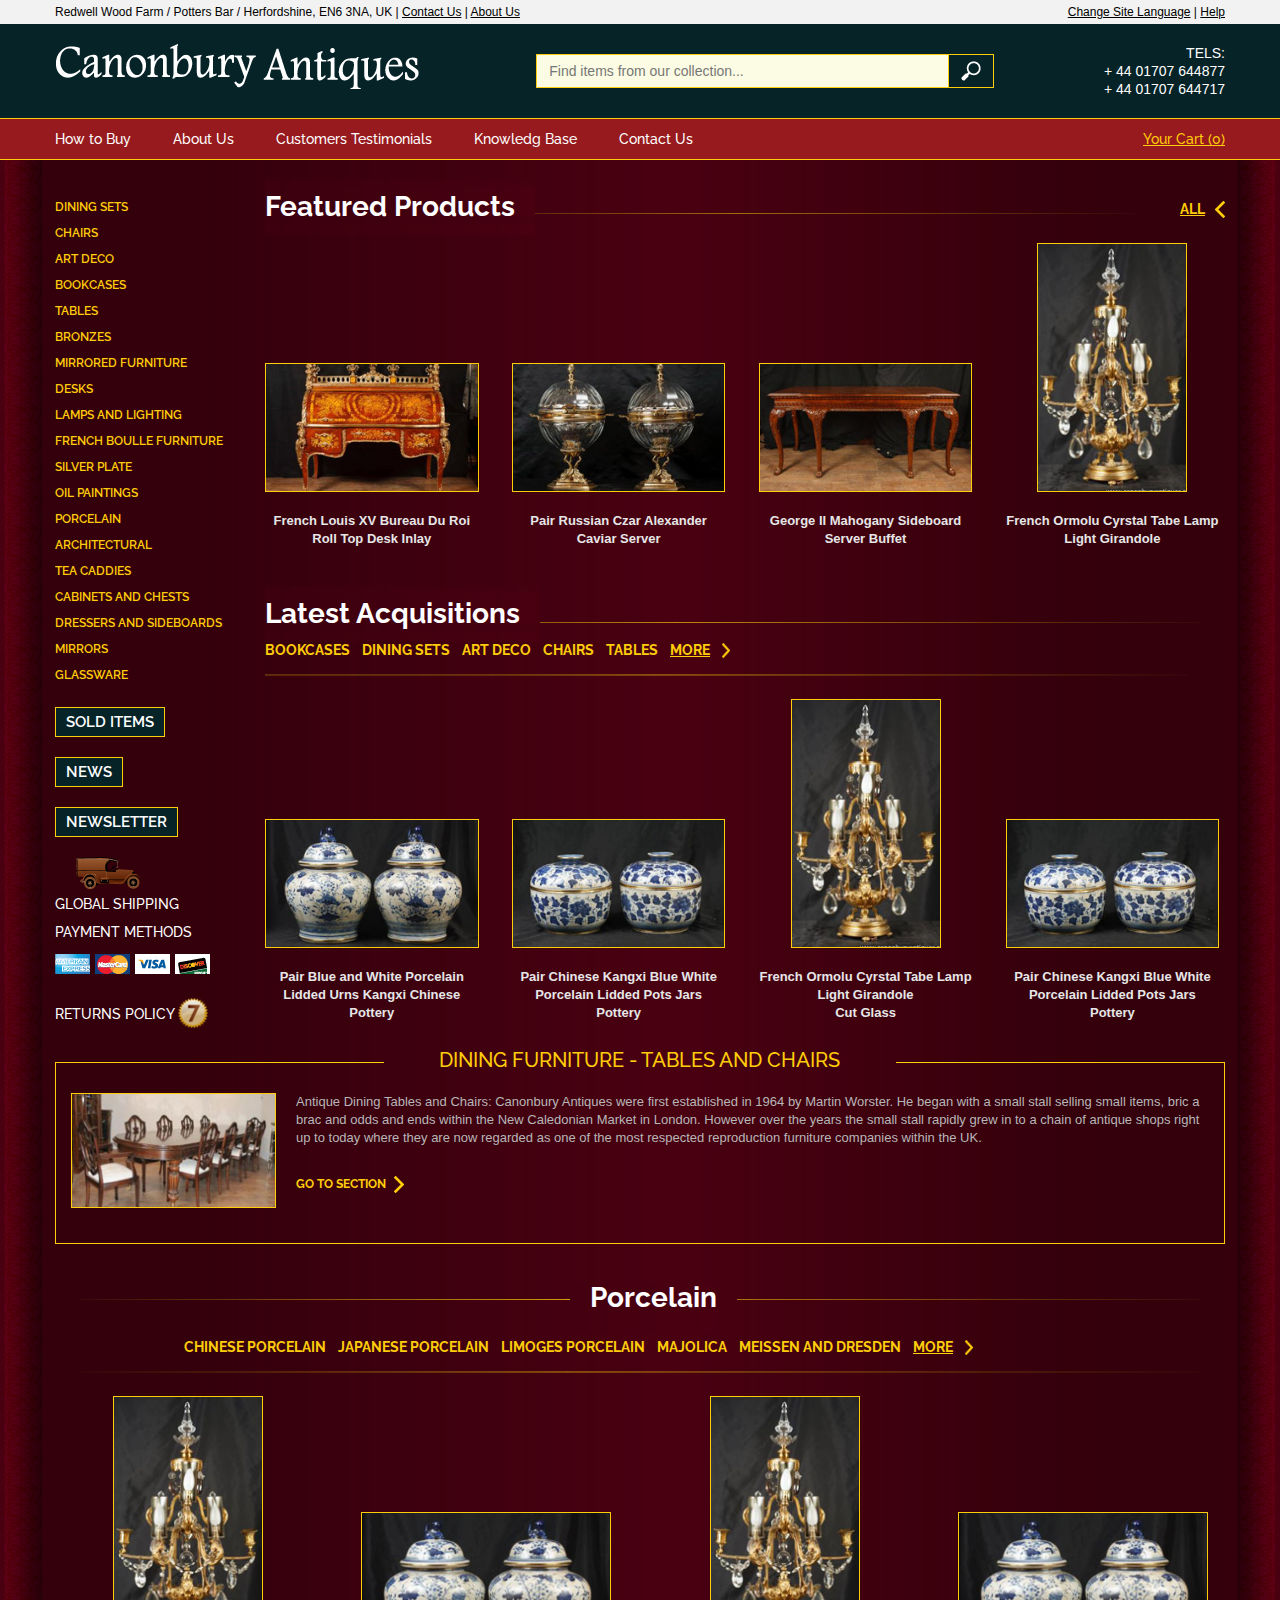
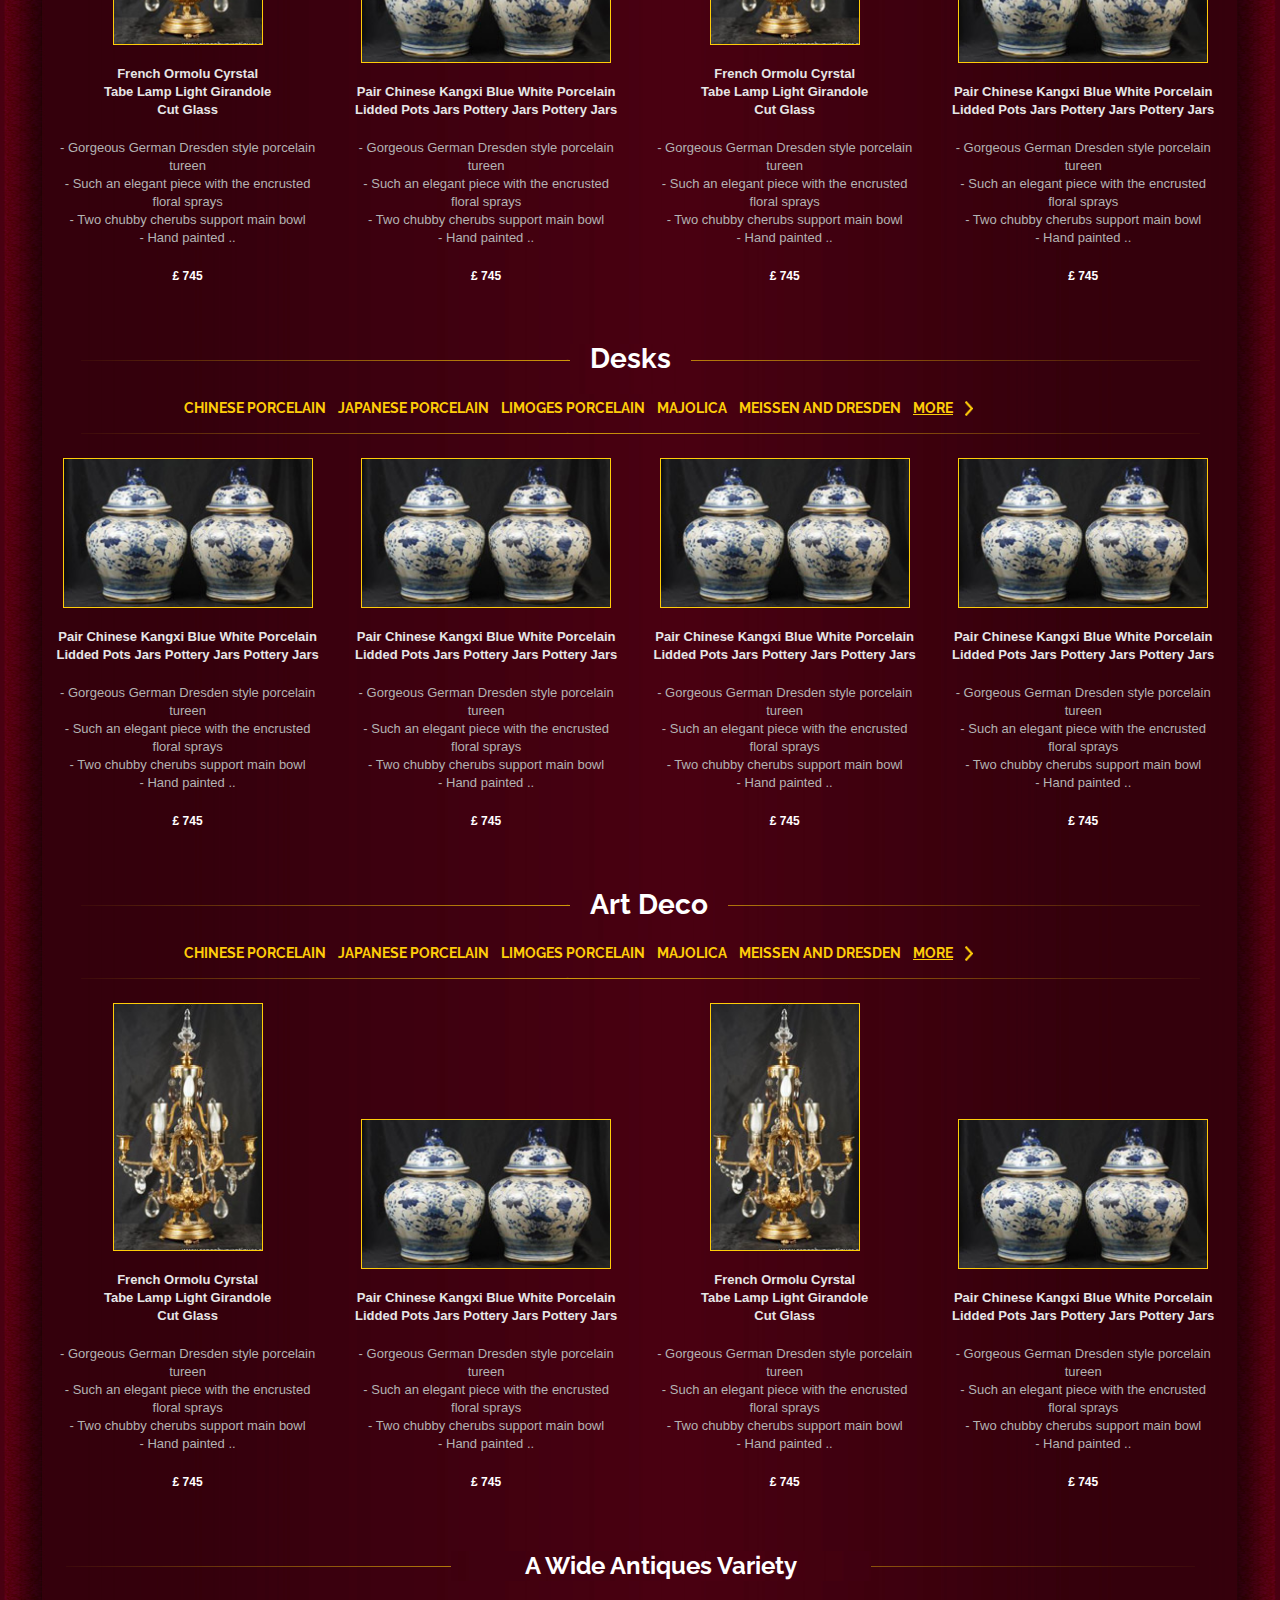
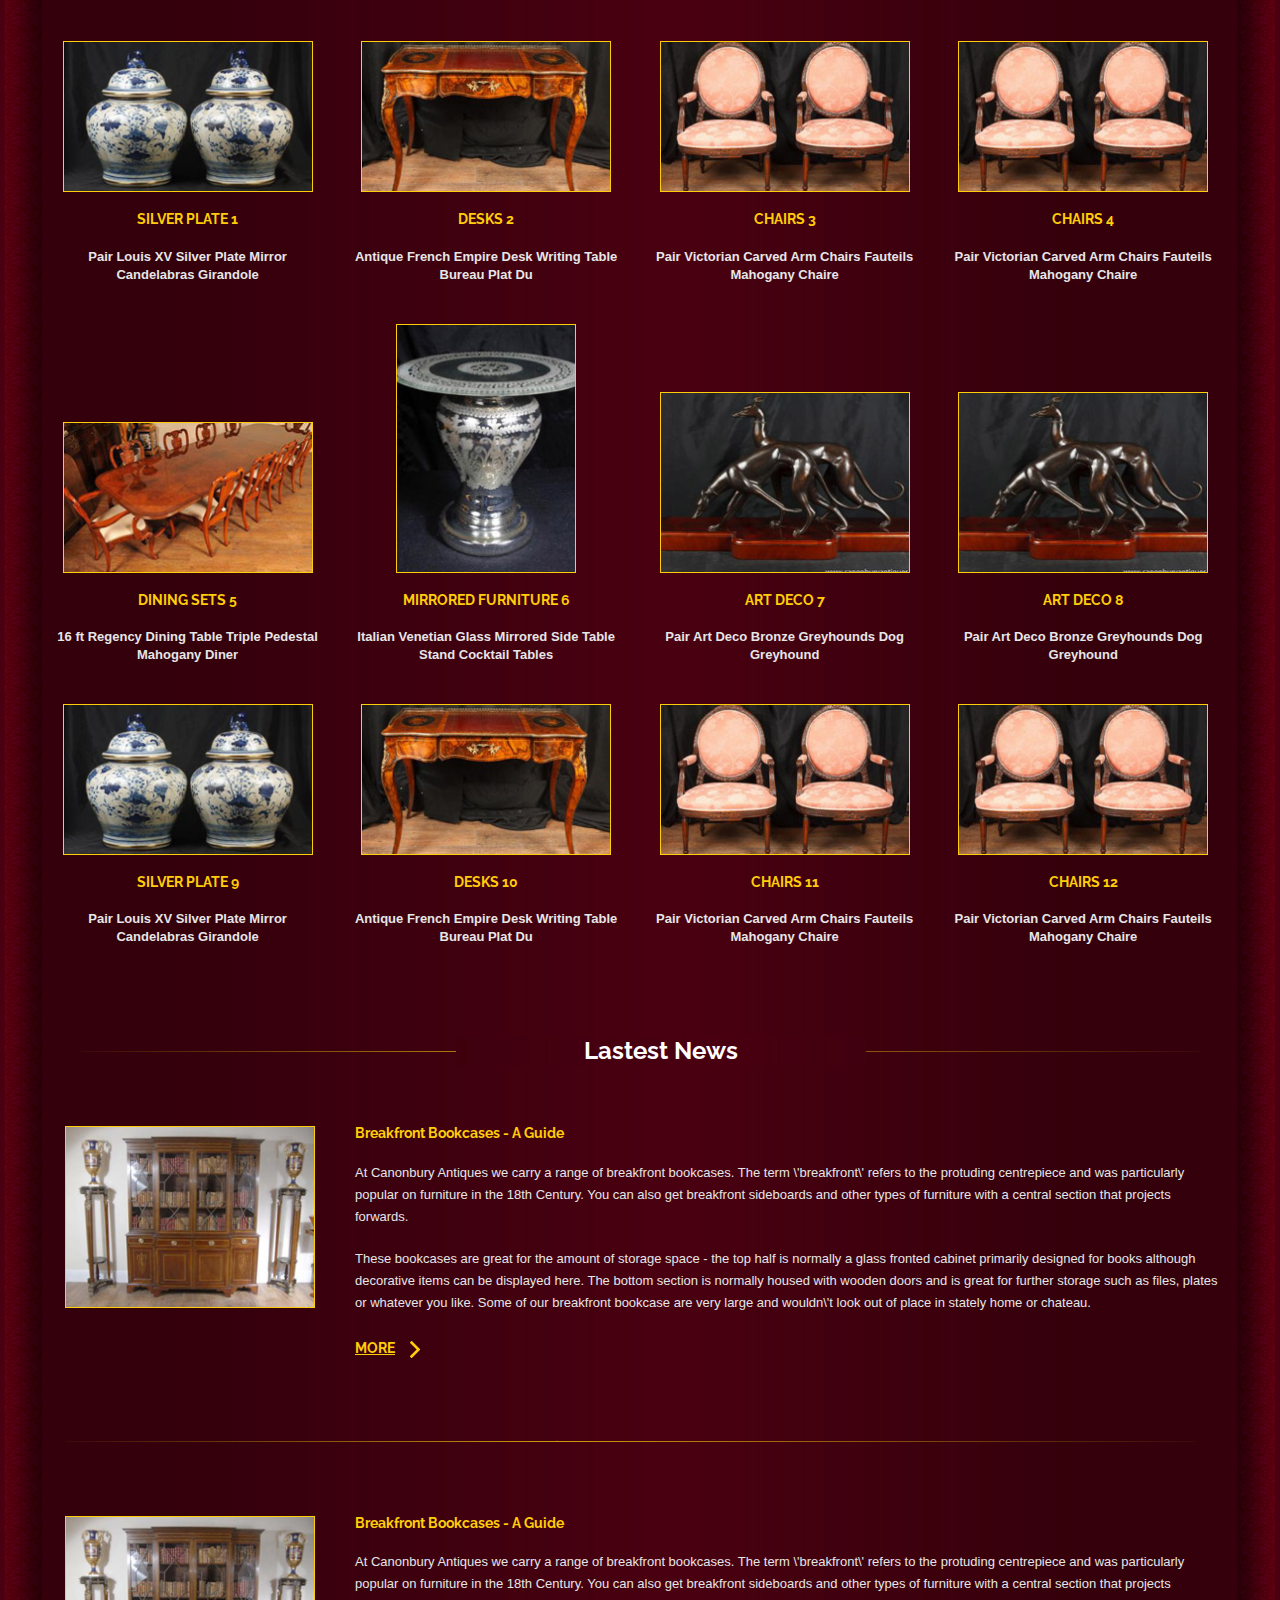
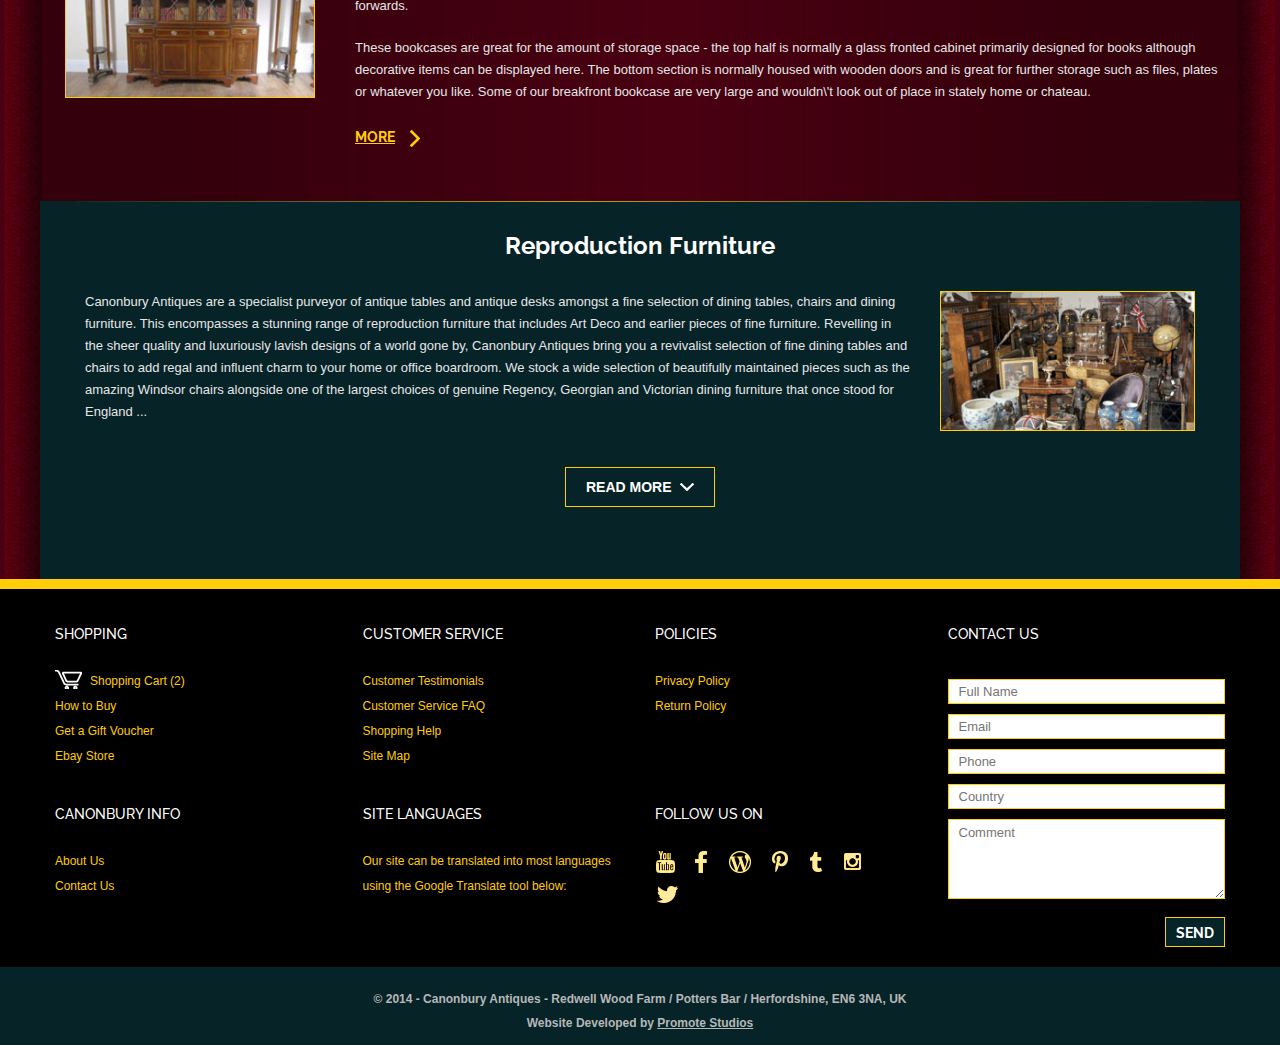
==== commit 31f3b3aa: "Merge branch 'master' of https://github.com/promoteserver/canon" ====
--- a/index.html
+++ b/index.html
@@ -695,8 +695,8 @@
 	<div class="col-lg-12  col-lg-padding-left-0 col-lg-padding-right-0" >	
 <div class="border  col-md-12 top20 clear-both" >
 <div class="title2">DINING FURNITURE - TABLES AND CHAIRS</div>
-<div class="col-img-sect  top20" style="padding-left:0;">
-  <img src="images/dining-furniture.jpg" width="205" height="115" class="img-border img-responsive"></div>
+<div class="col-img-sect  top20 col-lg-padding-left-0 col-lg-padding-right-0 text-center col-img-left" >
+  <img src="images/dining-furniture.jpg" width="205" height="115" class="img-border "></div>
   <div class="col-descr-sect  top20">
     <span class="descri"> Antique Dining Tables and Chairs: Canonbury Antiques were first established in 1964 by Martin Worster. He began with a small stall selling small items, bric a brac and odds and ends within the New Caledonian Market in London. However over the years the small stall rapidly grew in to a chain of antique shops right up to today where they are now regarded as one of the most respected reproduction furniture companies within the UK.
         <p>&nbsp;</p>
@@ -720,7 +720,7 @@
 <li class="visible-lg"><a href="#">JAPANESE PORCELAIN</a></li>
 <li><a href="#">LIMOGES PORCELAIN</a></li>
 <li><a href="#">MAJOLICA  </a></li>    
-<li class="hidden-xs"><a href="#" >MEISSEN AND DRESDEN</a></li>
+<li><a href="#" >MEISSEN AND DRESDEN</a></li>
            <li><a href="#" style="text-decoration:underline;">MORE</a> </li>
            <li><a href="#" style="margin-top:-7px; "><img src="images/all.png" width="8" height="15" alt="more"></a> </li>
 </ul>
@@ -793,7 +793,7 @@
 <li class="visible-lg"><a href="#">JAPANESE PORCELAIN</a></li>
 <li><a href="#">LIMOGES PORCELAIN</a></li>
 <li><a href="#">MAJOLICA  </a></li>    
-<li  class="hidden-xs"><a href="#">MEISSEN AND DRESDEN</a></li>
+<li ><a href="#">MEISSEN AND DRESDEN</a></li>
            <li><a href="#" style="text-decoration:underline;">MORE</a> </li>
            <li><a href="#" style="margin-top:-7px; "><img src="images/all.png" width="8" height="15" alt="more"></a> </li>
 </ul>
@@ -864,7 +864,7 @@
 <li class="visible-lg"><a href="#">JAPANESE PORCELAIN</a></li>
 <li ><a href="#">LIMOGES PORCELAIN</a></li>
 <li><a href="#">MAJOLICA  </a></li>    
-<li class="hidden-xs"><a href="#">MEISSEN AND DRESDEN</a></li>
+<li><a href="#">MEISSEN AND DRESDEN</a></li>
            <li><a href="#" style="text-decoration:underline;">MORE</a> </li>
            <li><a href="#" style="margin-top:-7px; "><img src="images/all.png" width="8" height="15" alt="more"></a> </li>
 </ul>
@@ -1032,9 +1032,9 @@
  	<!--End A Wide Antiques Variety-->
     
      <!--Lastest News-->	
-<div class="col-md-12 top50 clear-both bottom50 " >
+<div class="col-md-12 top80 clear-both bottom50 " >
  <img src="images/line.png" width="1150" height="10" class="img-responsive">
- <div class="wide">Lastest News</div>
+ <div class="wide ">Lastest News</div>
   </div> 
   <div class="row">
   <div class="col-sm-4  col-lg-3 top20 col-xxs-12"> 
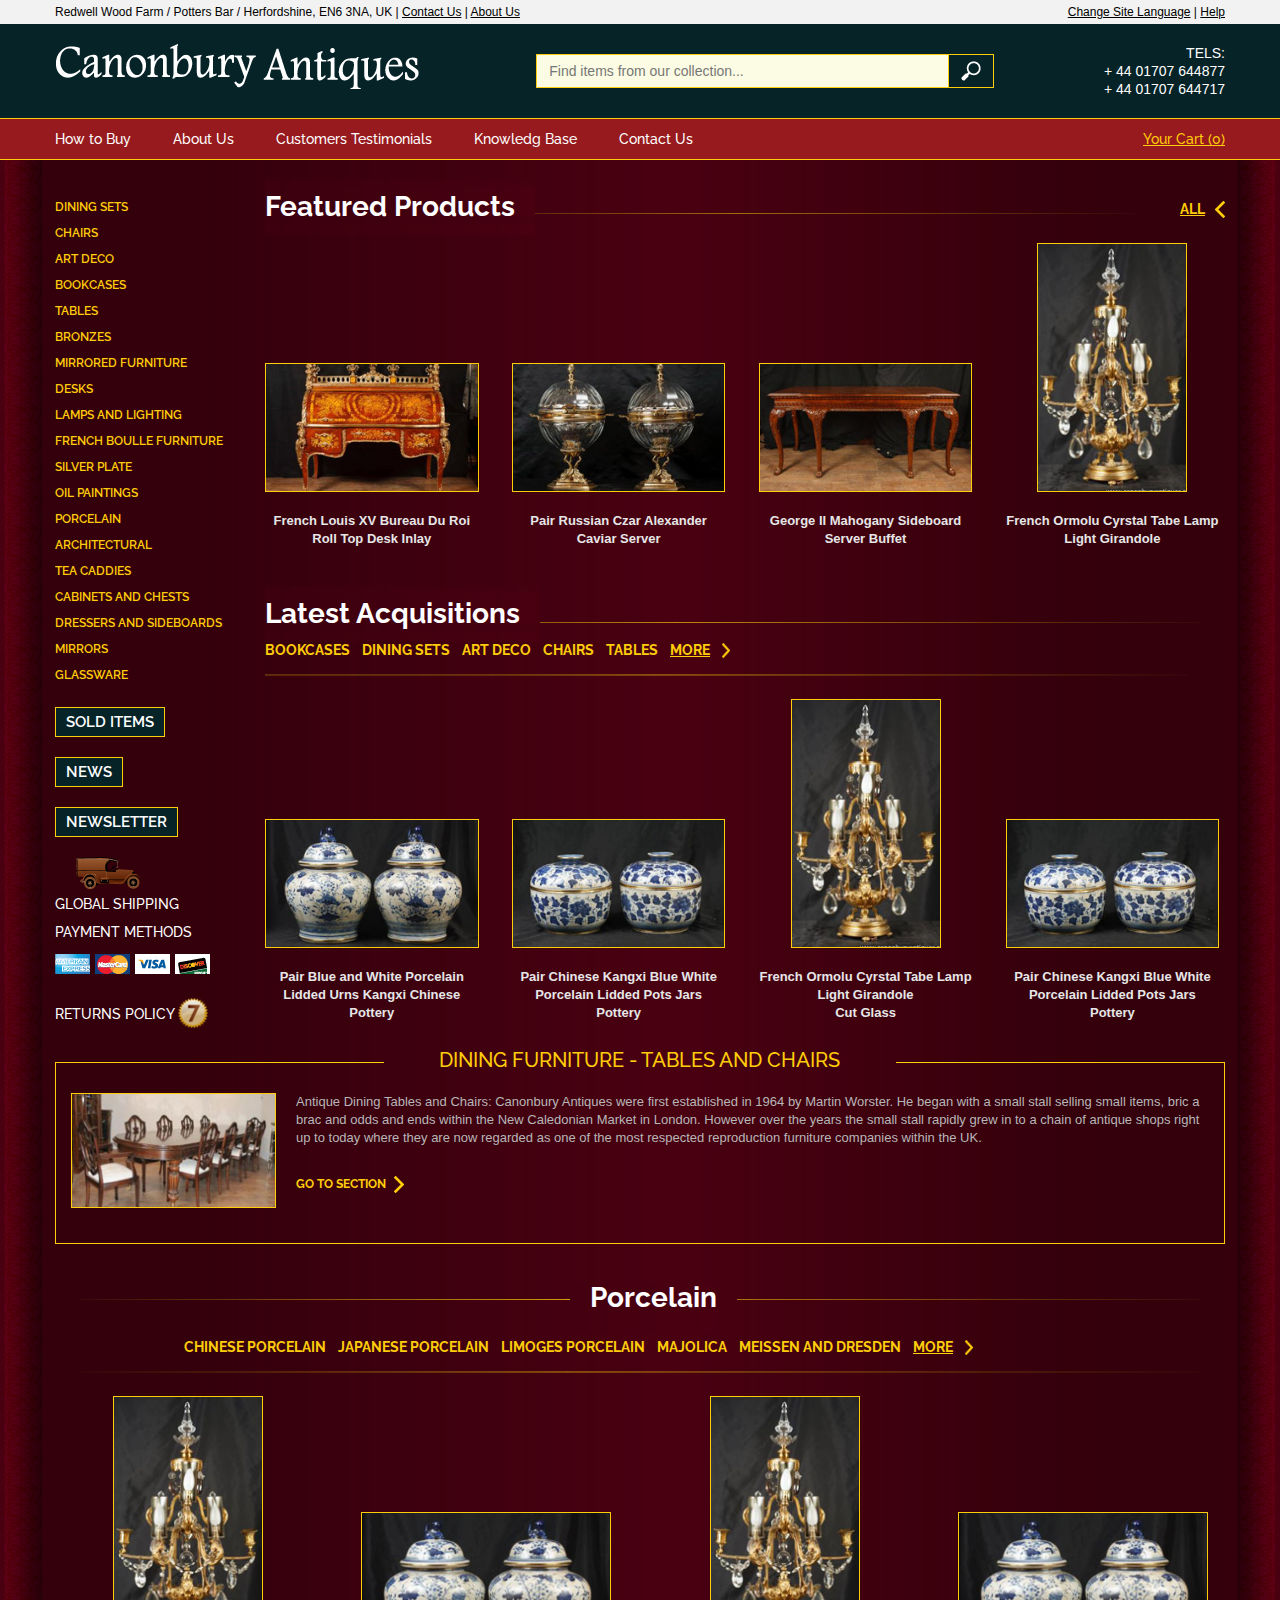
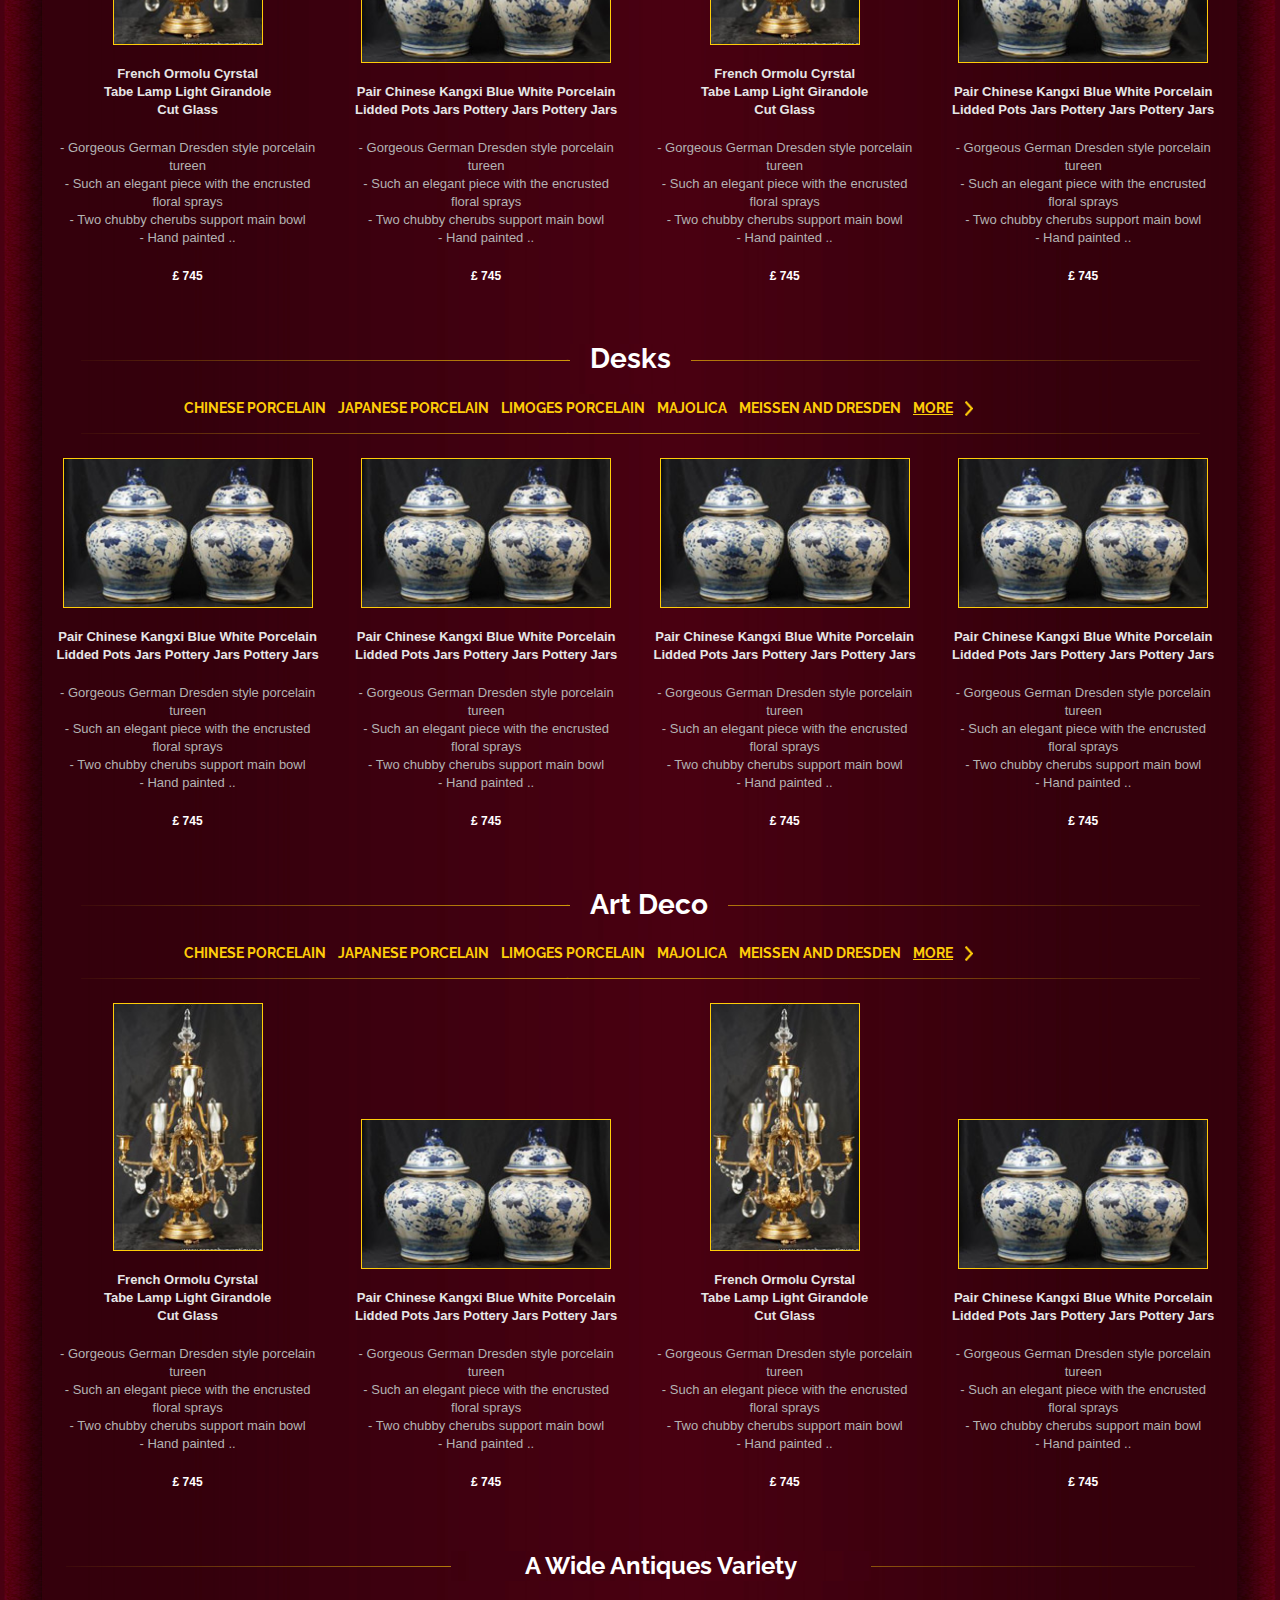
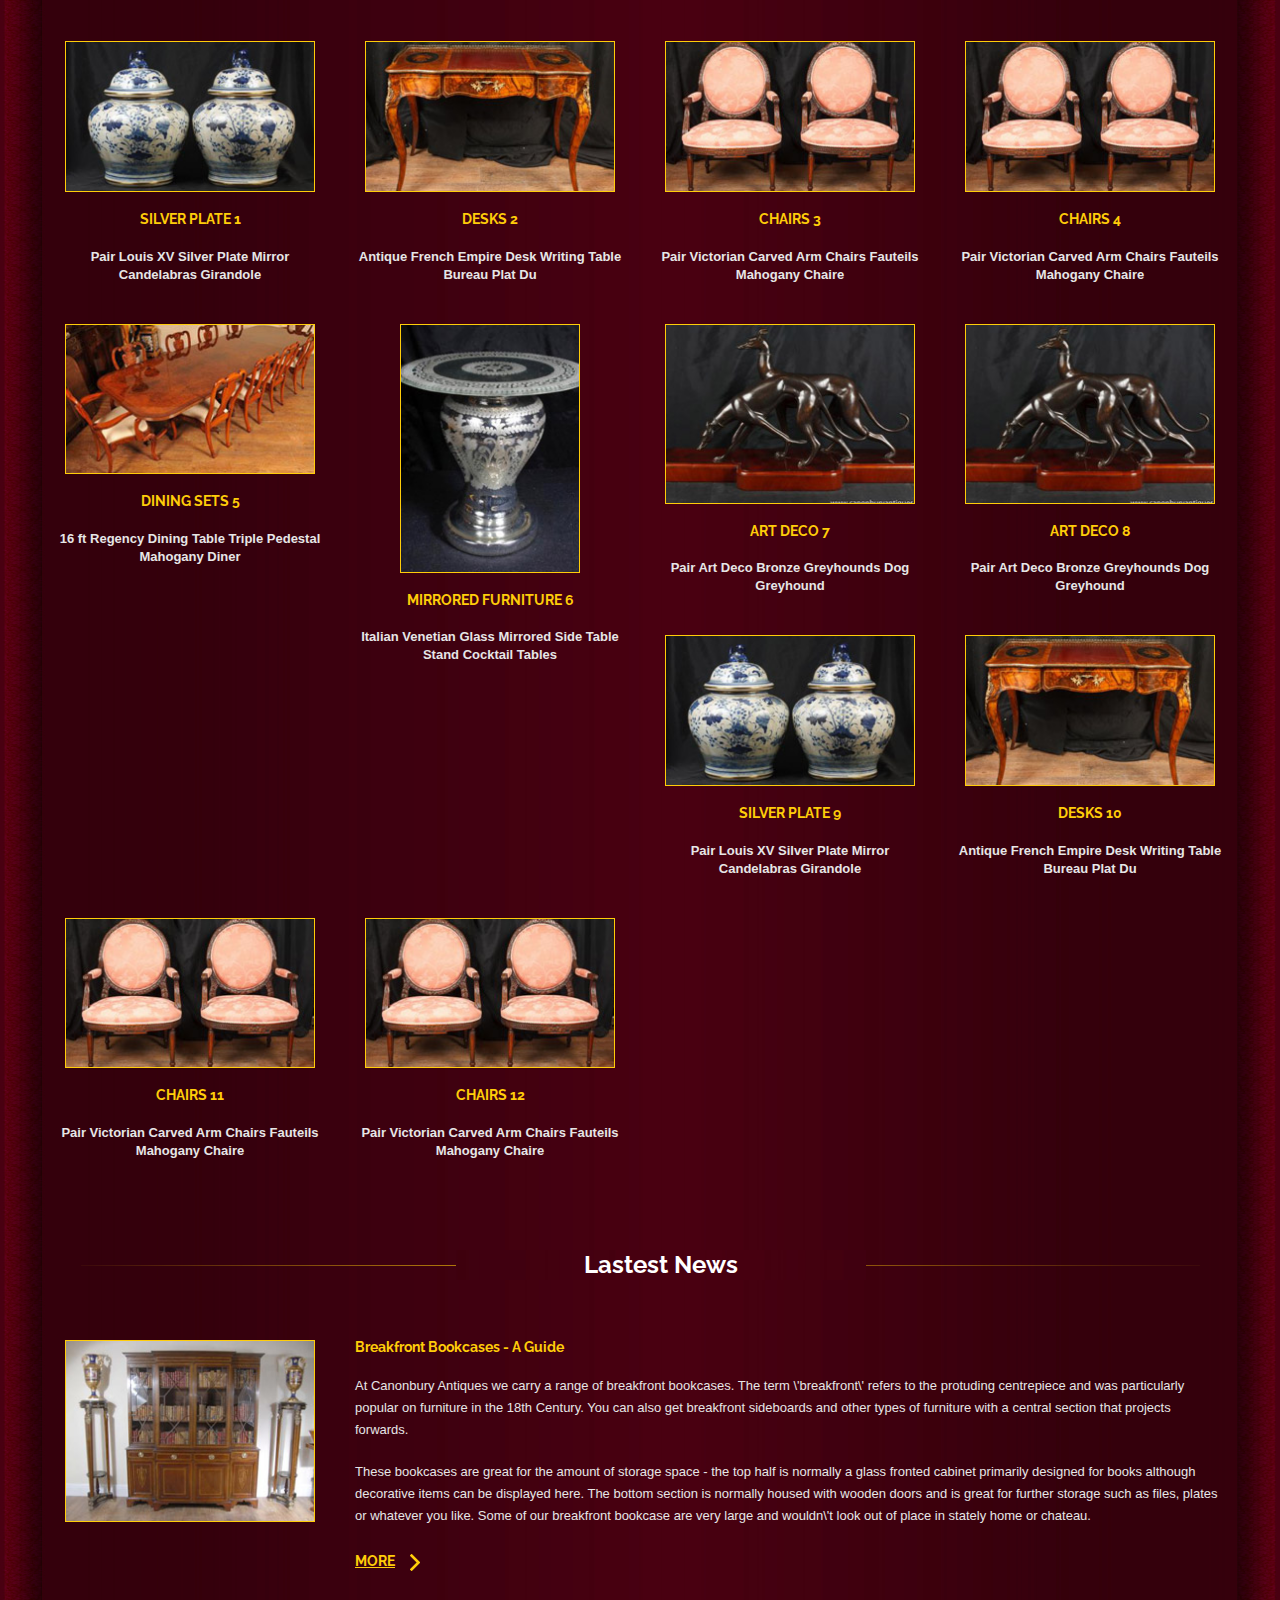
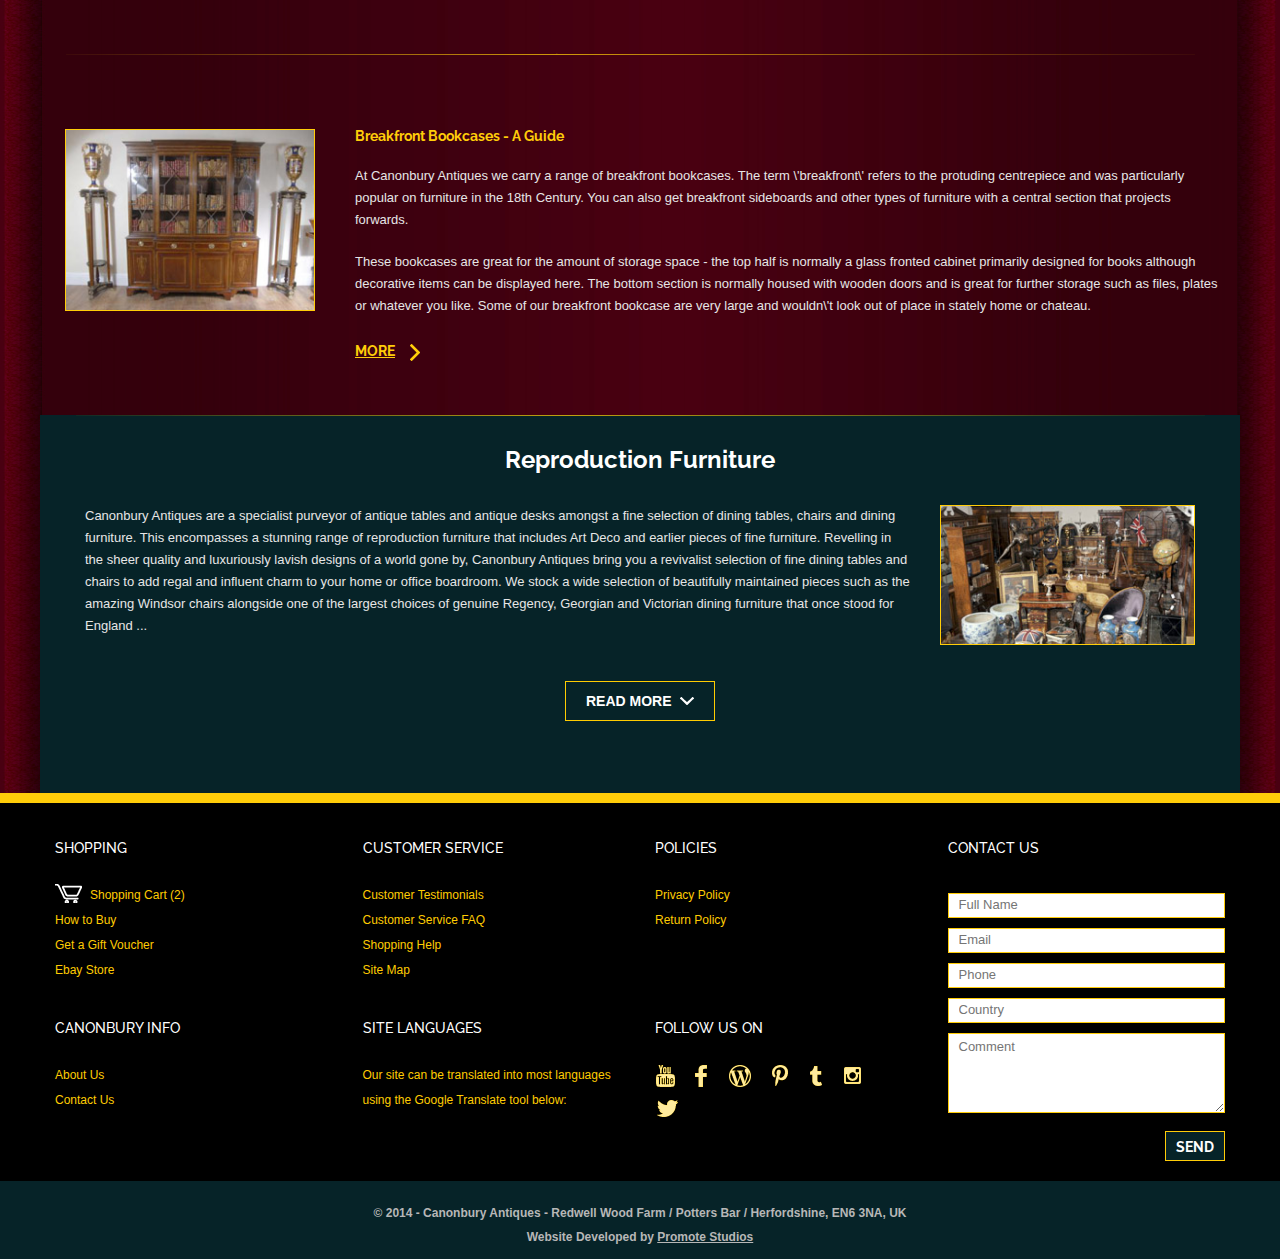
==== commit 03713dcc: "cambios 05" ====
--- a/index.html
+++ b/index.html
@@ -592,7 +592,7 @@
 
     <li><a href="#">CHAIRS</a></li>
 
-        <li><a href="#">TABLES</a></li>
+        <li class="hidden-xs"><a href="#">TABLES</a></li>
 
            <li><a href="#" style="text-decoration:underline;">MORE</a> </li>
 
@@ -720,7 +720,7 @@
 <li class="visible-lg"><a href="#">JAPANESE PORCELAIN</a></li>
 <li><a href="#">LIMOGES PORCELAIN</a></li>
 <li><a href="#">MAJOLICA  </a></li>    
-<li><a href="#" >MEISSEN AND DRESDEN</a></li>
+<li class="hidden-xs"><a href="#" >MEISSEN AND DRESDEN</a></li>
            <li><a href="#" style="text-decoration:underline;">MORE</a> </li>
            <li><a href="#" style="margin-top:-7px; "><img src="images/all.png" width="8" height="15" alt="more"></a> </li>
 </ul>
@@ -793,7 +793,7 @@
 <li class="visible-lg"><a href="#">JAPANESE PORCELAIN</a></li>
 <li><a href="#">LIMOGES PORCELAIN</a></li>
 <li><a href="#">MAJOLICA  </a></li>    
-<li ><a href="#">MEISSEN AND DRESDEN</a></li>
+<li class="hidden-xs"><a href="#">MEISSEN AND DRESDEN</a></li>
            <li><a href="#" style="text-decoration:underline;">MORE</a> </li>
            <li><a href="#" style="margin-top:-7px; "><img src="images/all.png" width="8" height="15" alt="more"></a> </li>
 </ul>
@@ -864,7 +864,7 @@
 <li class="visible-lg"><a href="#">JAPANESE PORCELAIN</a></li>
 <li ><a href="#">LIMOGES PORCELAIN</a></li>
 <li><a href="#">MAJOLICA  </a></li>    
-<li><a href="#">MEISSEN AND DRESDEN</a></li>
+<li class="hidden-xs"><a href="#">MEISSEN AND DRESDEN</a></li>
            <li><a href="#" style="text-decoration:underline;">MORE</a> </li>
            <li><a href="#" style="margin-top:-7px; "><img src="images/all.png" width="8" height="15" alt="more"></a> </li>
 </ul>
@@ -929,10 +929,10 @@
  <div class="col-md-12 top50 clear-both bottom50 " >
  <img src="images/line.png" width="1150" height="10" class="img-responsive hidden-xs">
  <div class="wide">A Wide Antiques Variety</div>
-  </div> 
- <div id="bars">
+  </div>  <br>
+ <div id="bars ">
  <!--rows images-->	
- <div class="col-xs-6 col-sm-4 col-lg-3 top20 col-xxs-12 text-center"> 
+ <div class="col-xs-6 col-sm-4 col-lg-3 top20 col-xxs-12 text-center widetop"> 
 
 				<a href="#" class="col-img"><img src="images/01.jpg" width="250" height="150" align="bottom"  class="img-border img-responsive"  >
   <h3>SILVER PLATE 1</h3></a>
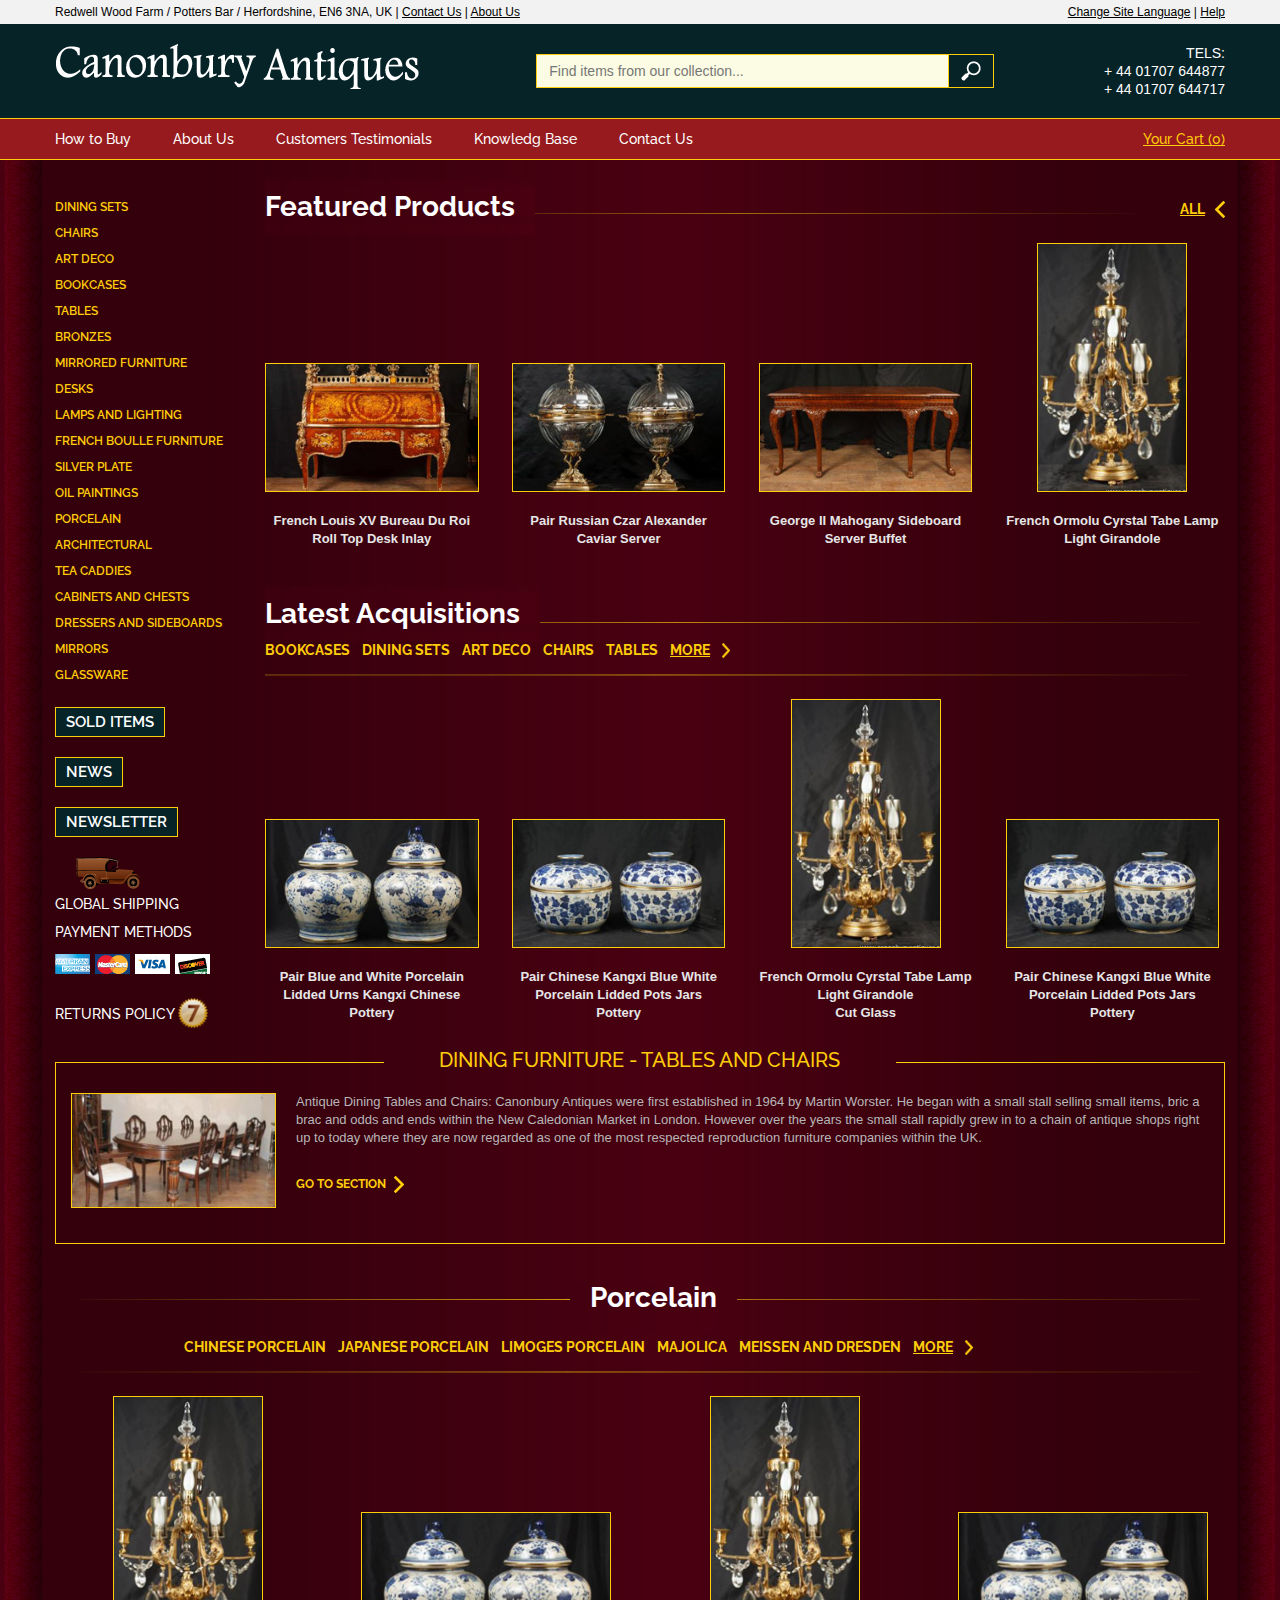
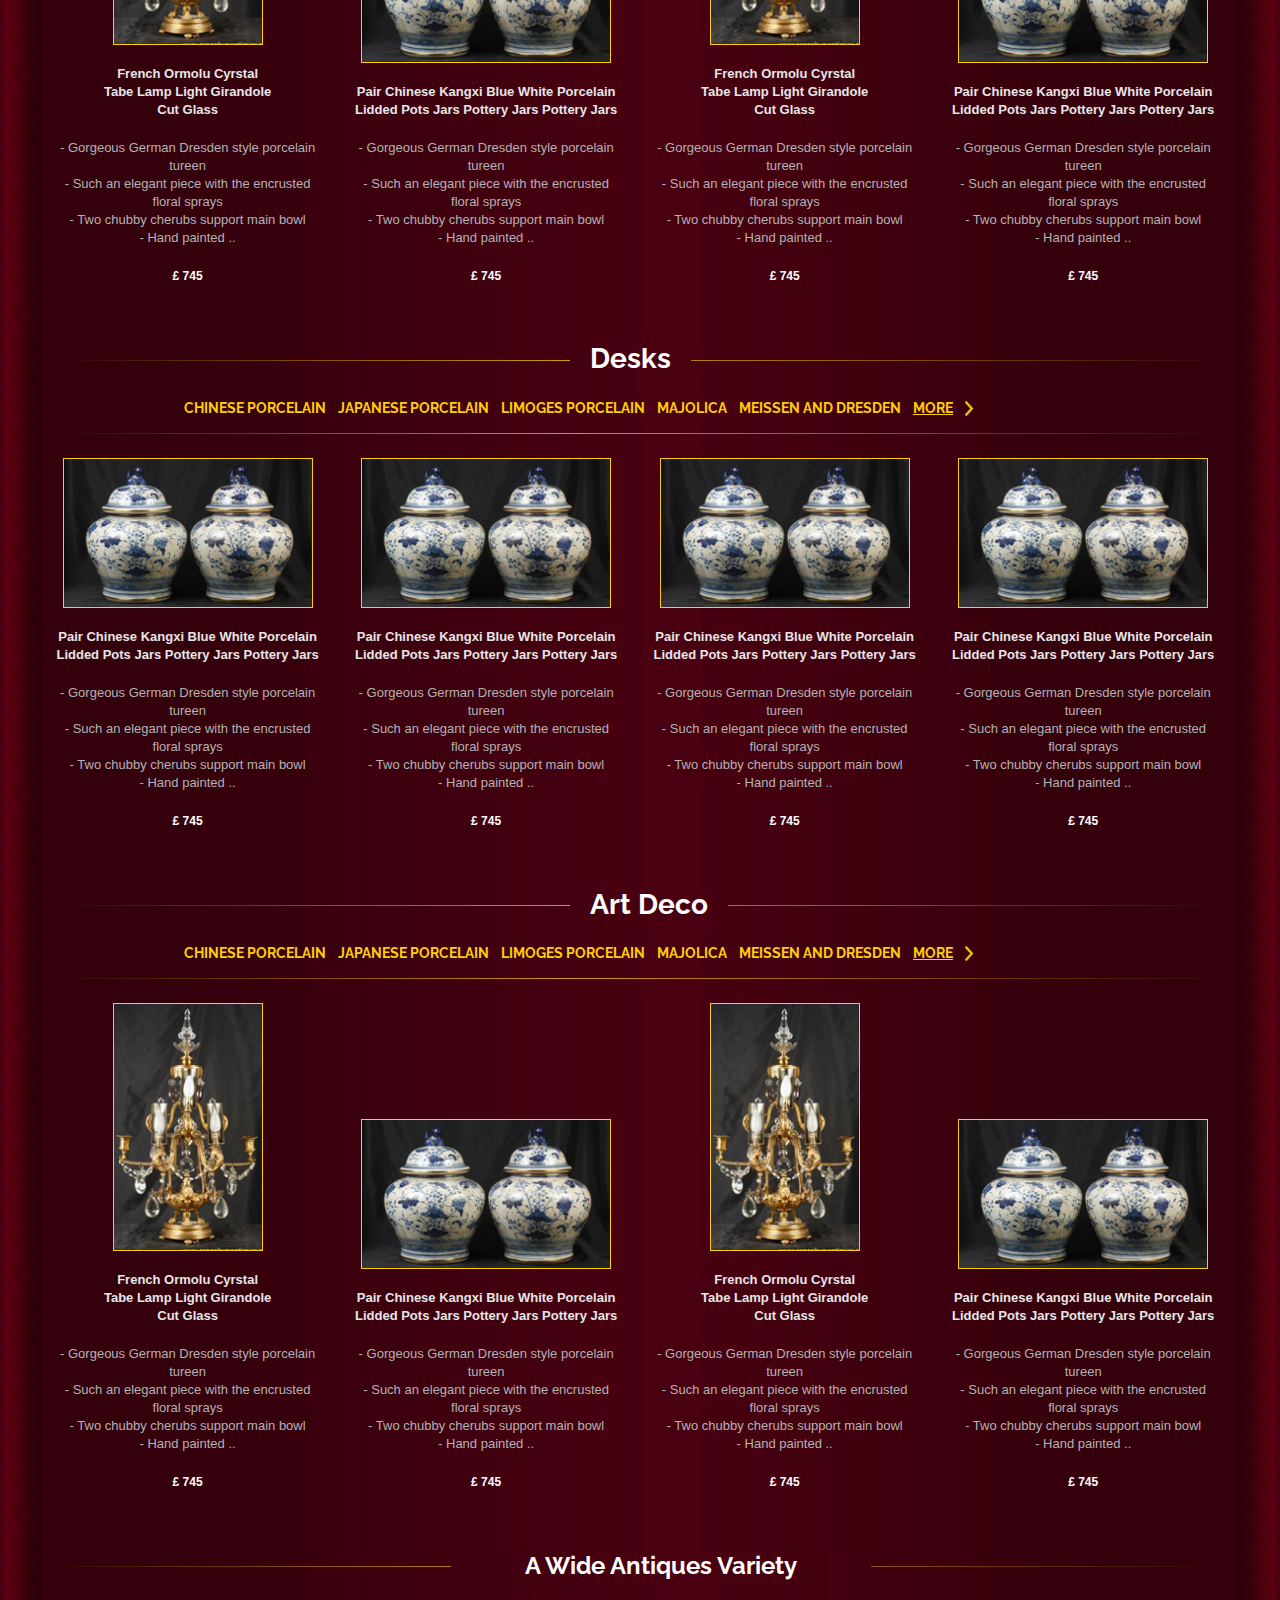
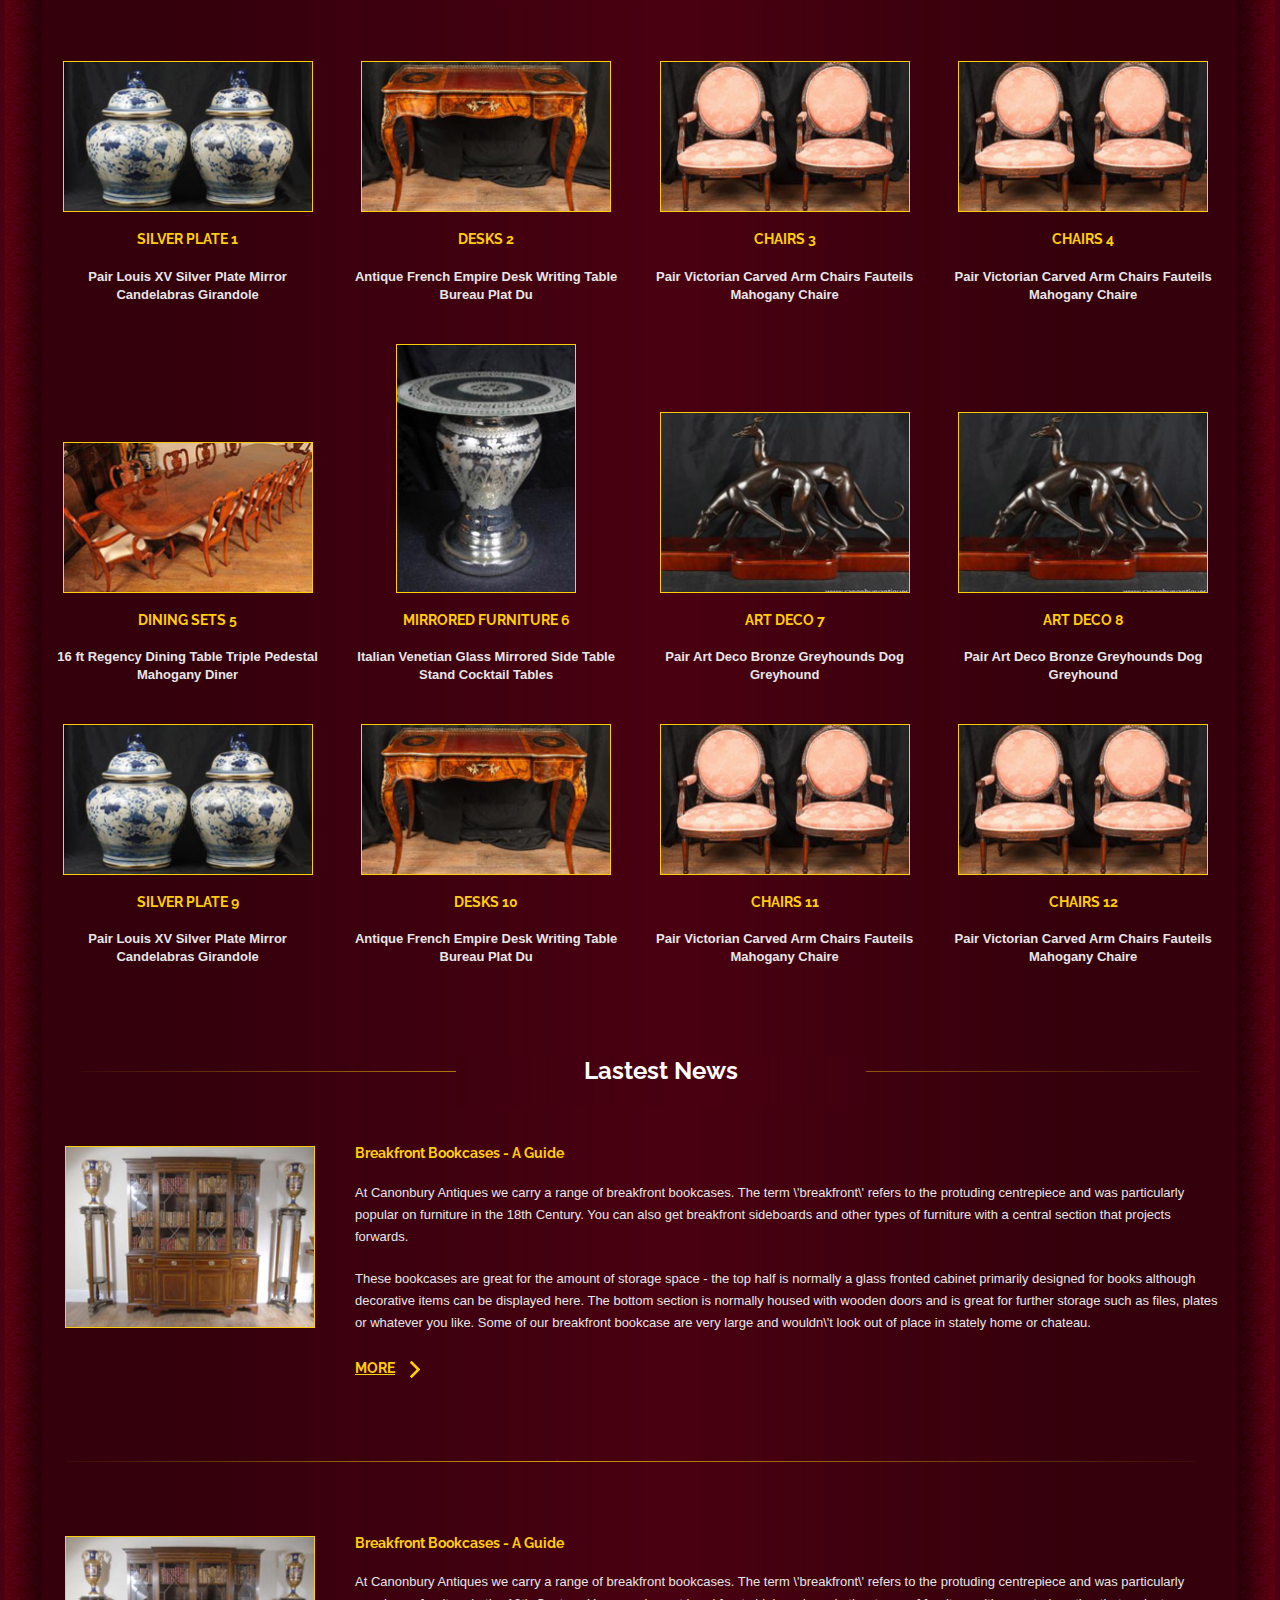
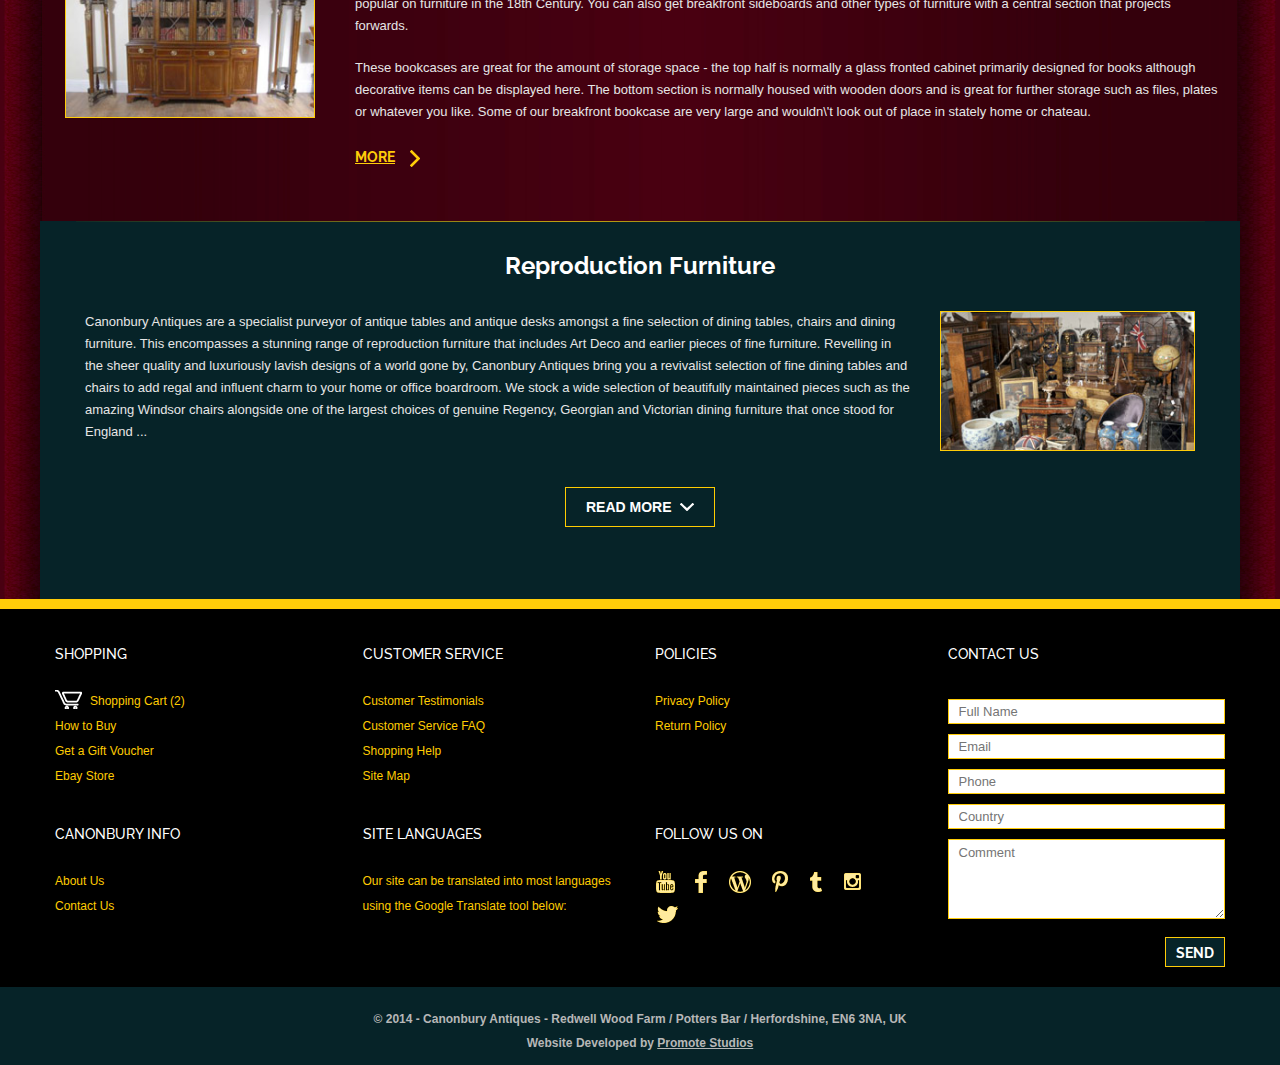
==== commit f4026568: "Cambios 06" ====
--- a/index.html
+++ b/index.html
@@ -929,10 +929,10 @@
  <div class="col-md-12 top50 clear-both bottom50 " >
  <img src="images/line.png" width="1150" height="10" class="img-responsive hidden-xs">
  <div class="wide">A Wide Antiques Variety</div>
-  </div>  <br>
- <div id="bars ">
+  </div> 
+ <div id="bars" class="top-padd-20" >
  <!--rows images-->	
- <div class="col-xs-6 col-sm-4 col-lg-3 top20 col-xxs-12 text-center widetop"> 
+ <div class="col-xs-6 col-sm-4 col-lg-3 top20 col-xxs-12 text-center"> 
 
 				<a href="#" class="col-img"><img src="images/01.jpg" width="250" height="150" align="bottom"  class="img-border img-responsive"  >
   <h3>SILVER PLATE 1</h3></a>
@@ -1034,7 +1034,7 @@
      <!--Lastest News-->	
 <div class="col-md-12 top80 clear-both bottom50 " >
  <img src="images/line.png" width="1150" height="10" class="img-responsive">
- <div class="wide ">Lastest News</div>
+ <div class="wide widetop ">Lastest News</div>
   </div> 
   <div class="row">
   <div class="col-sm-4  col-lg-3 top20 col-xxs-12"> 
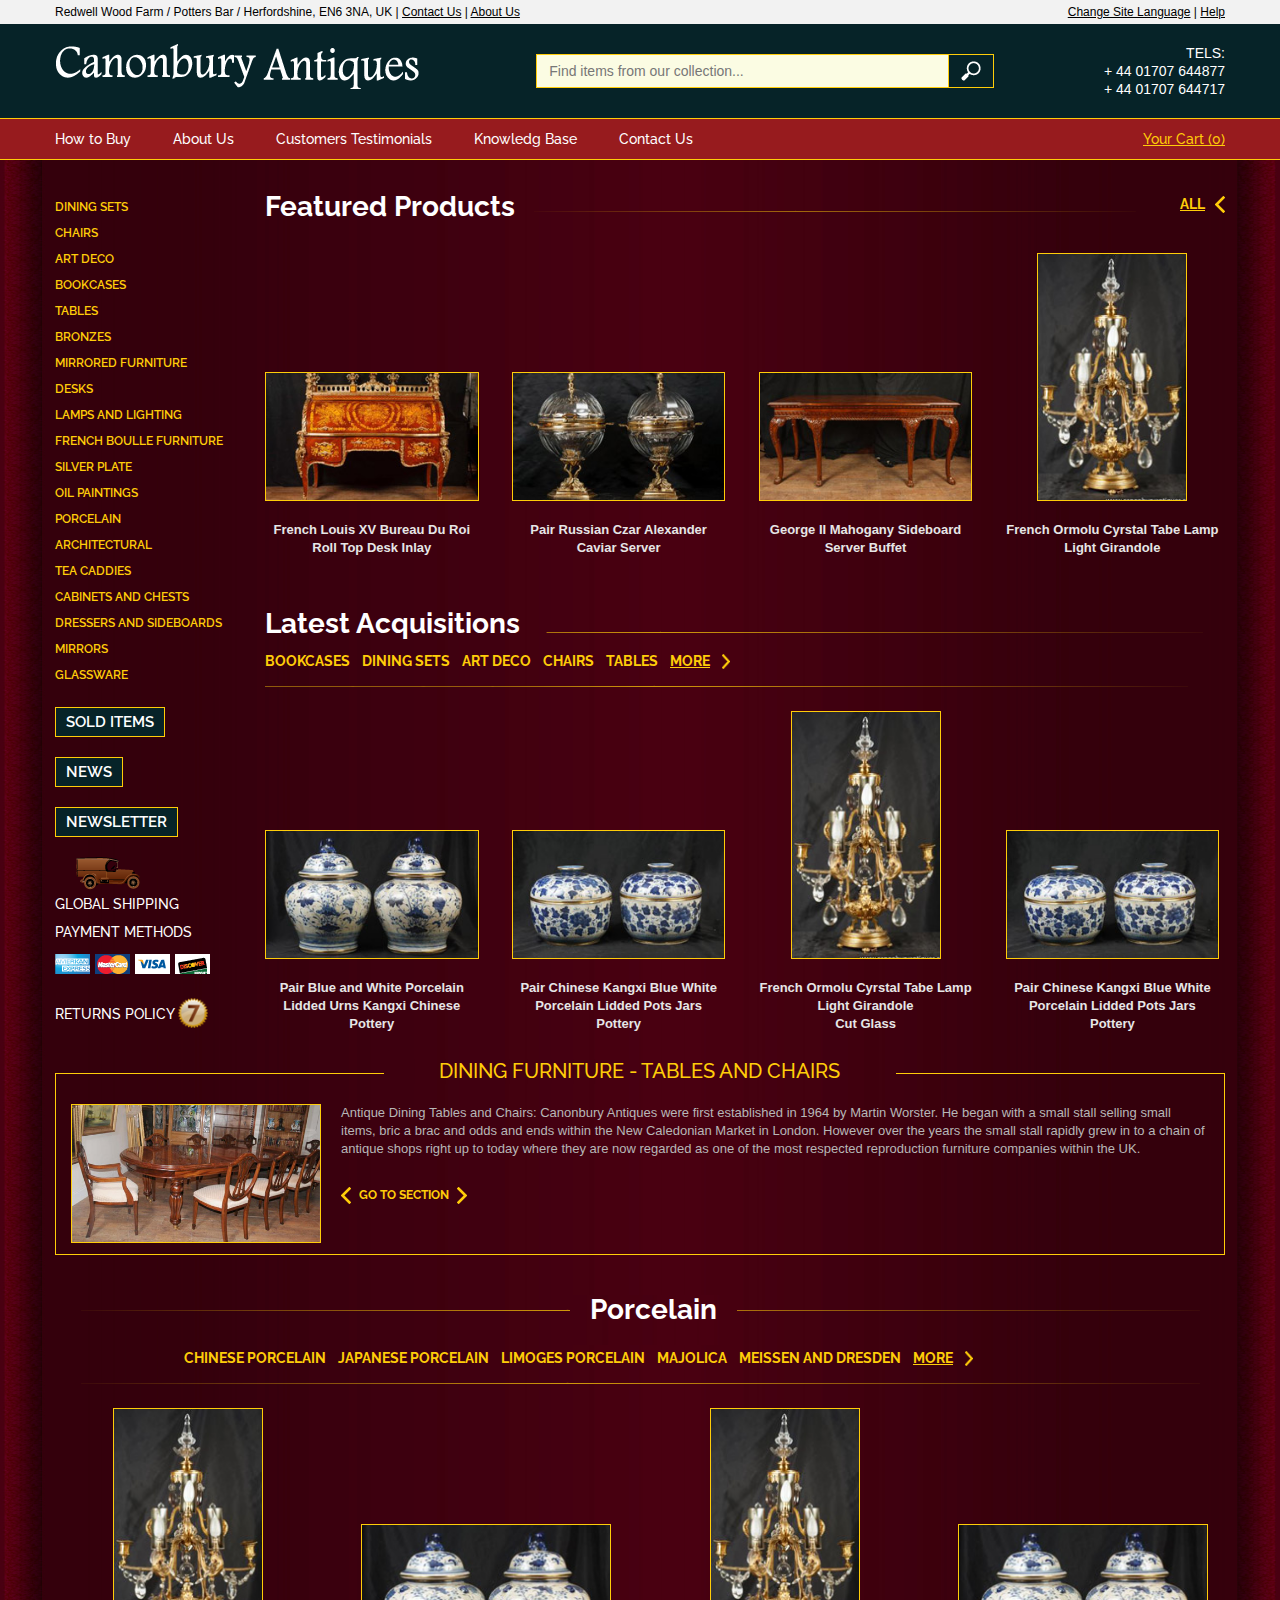
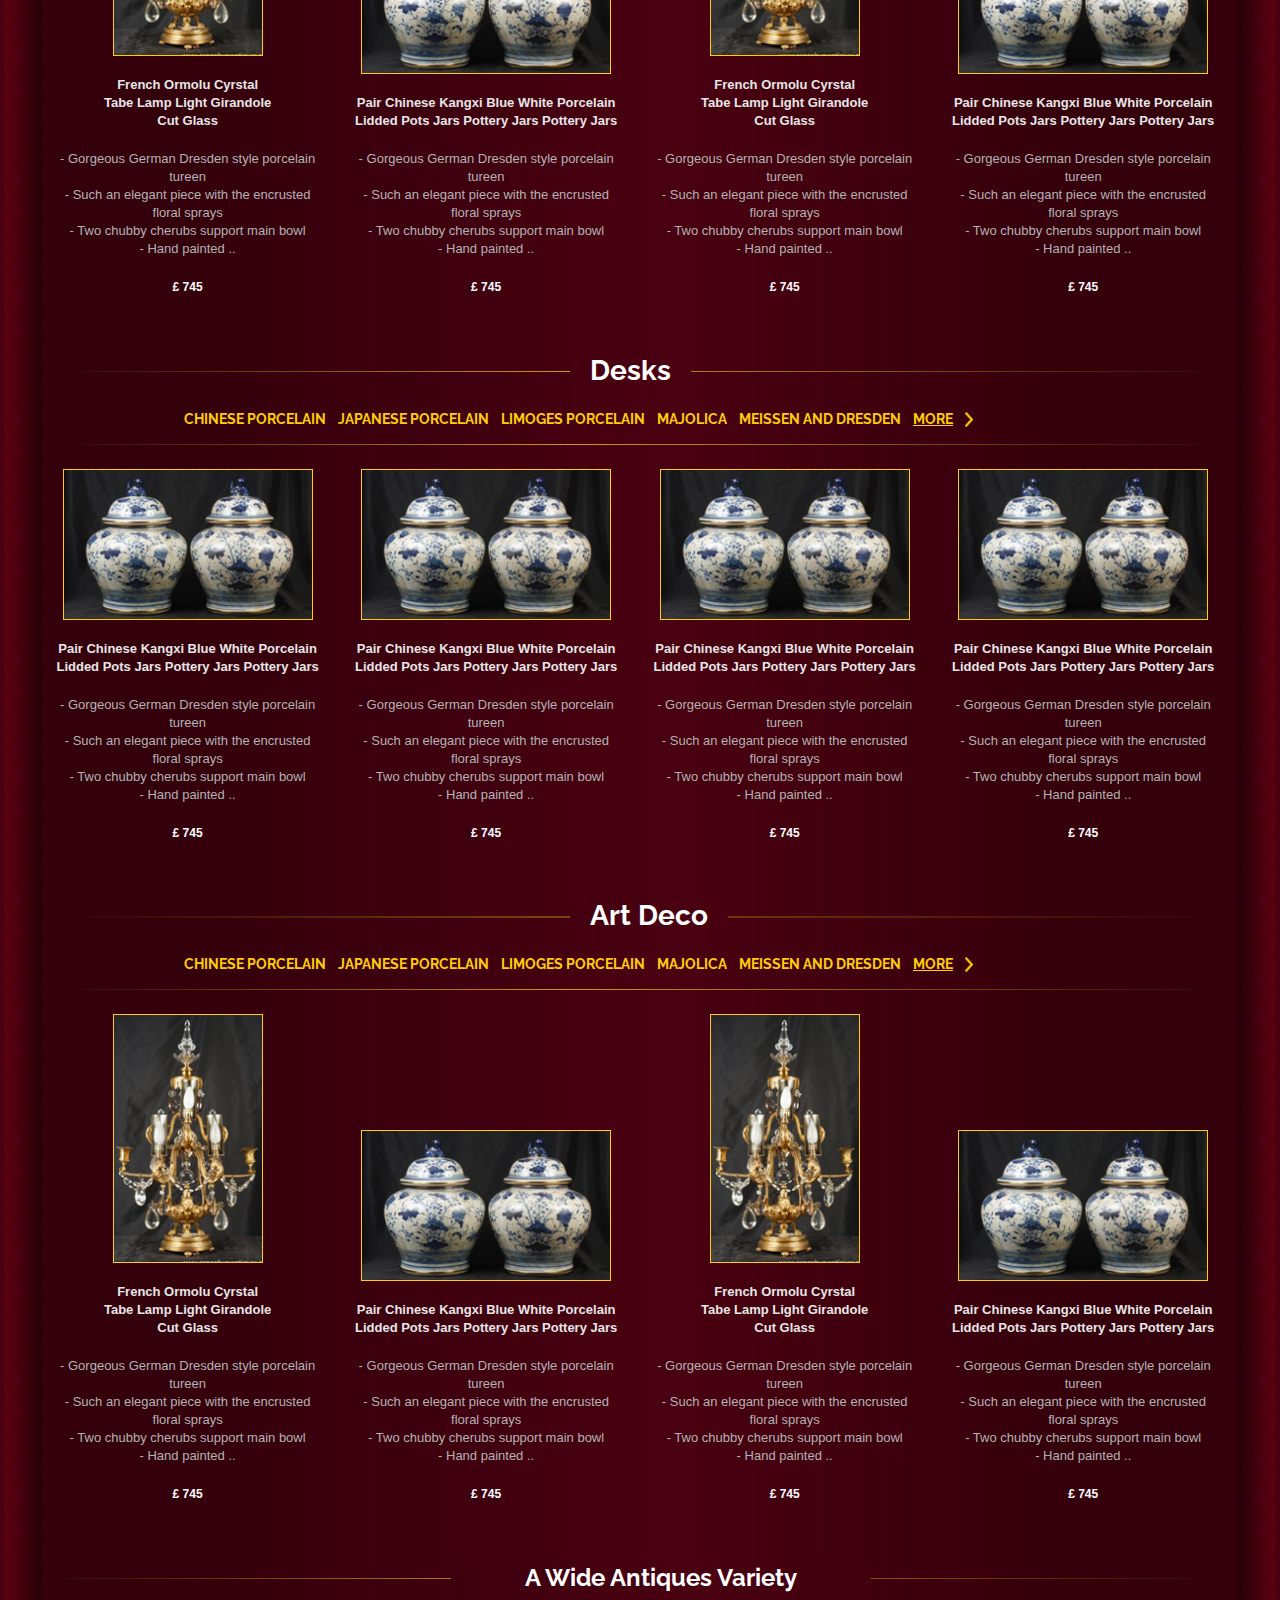
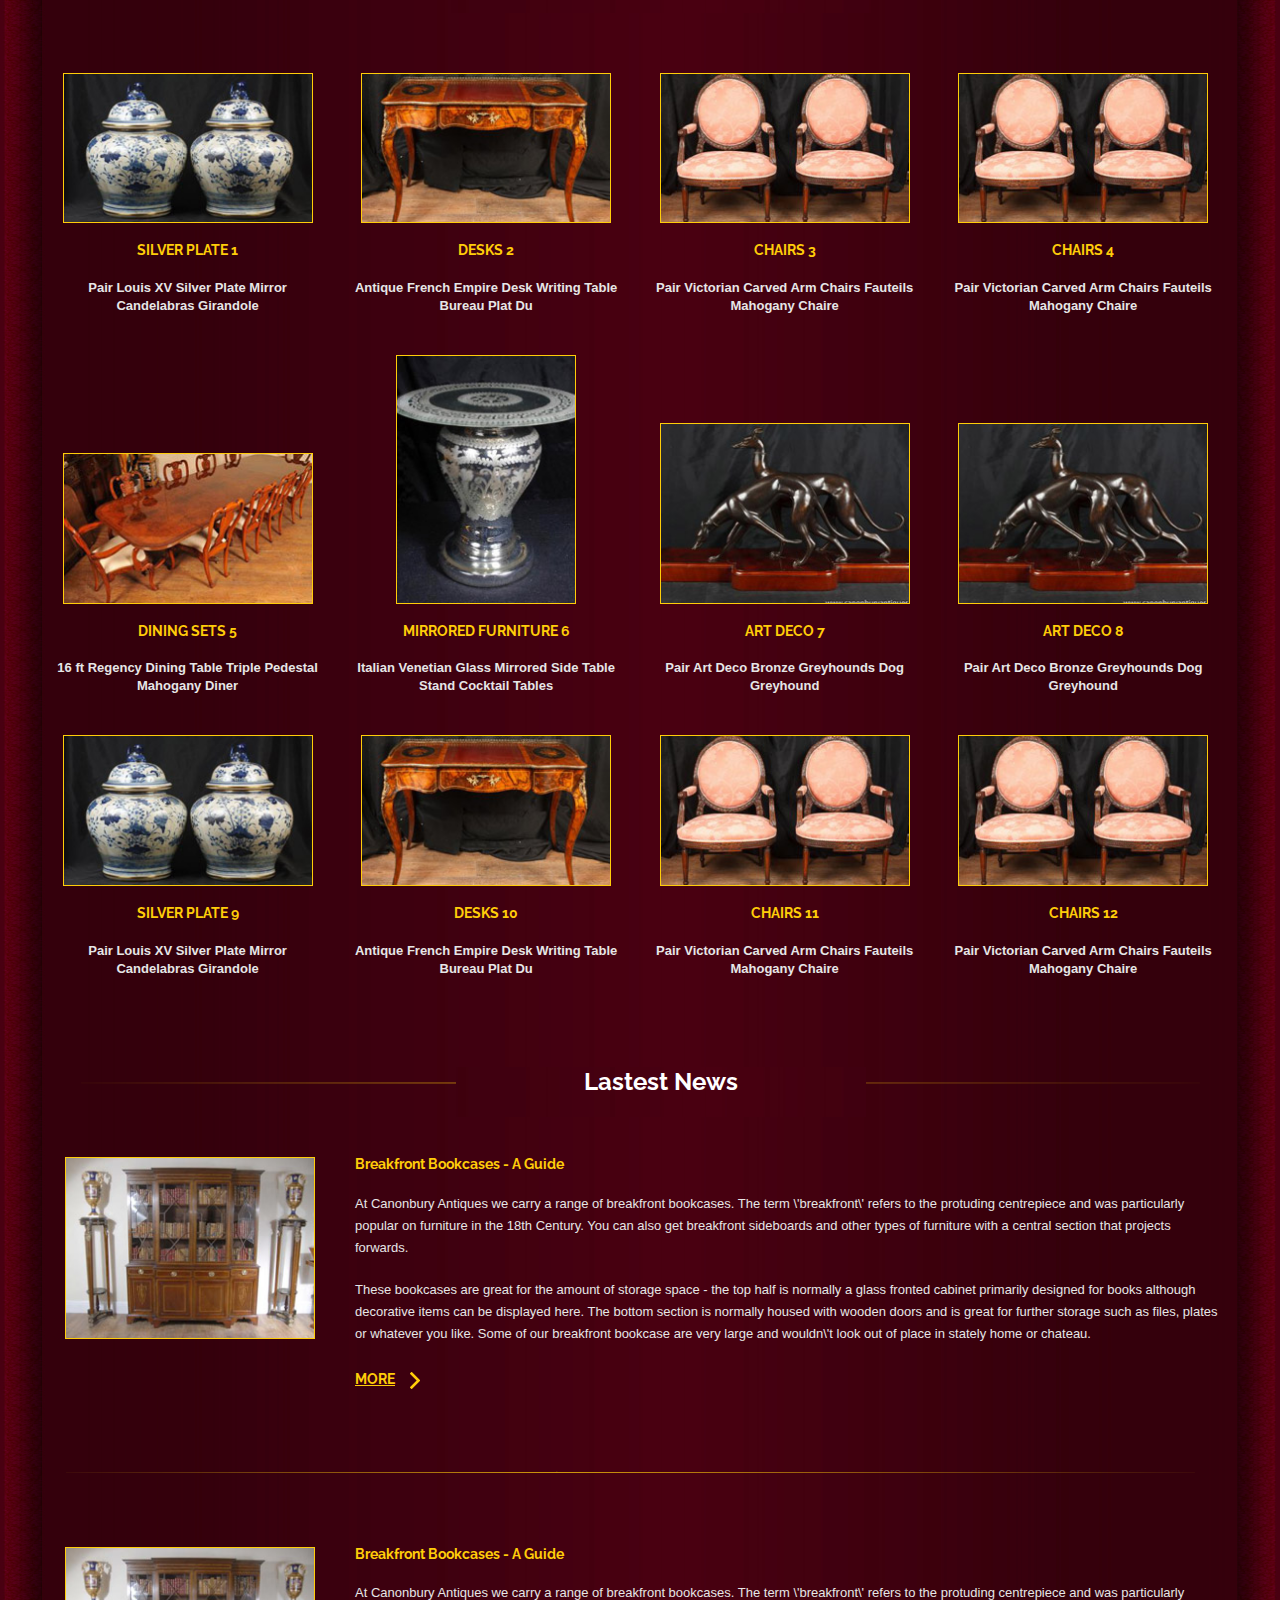
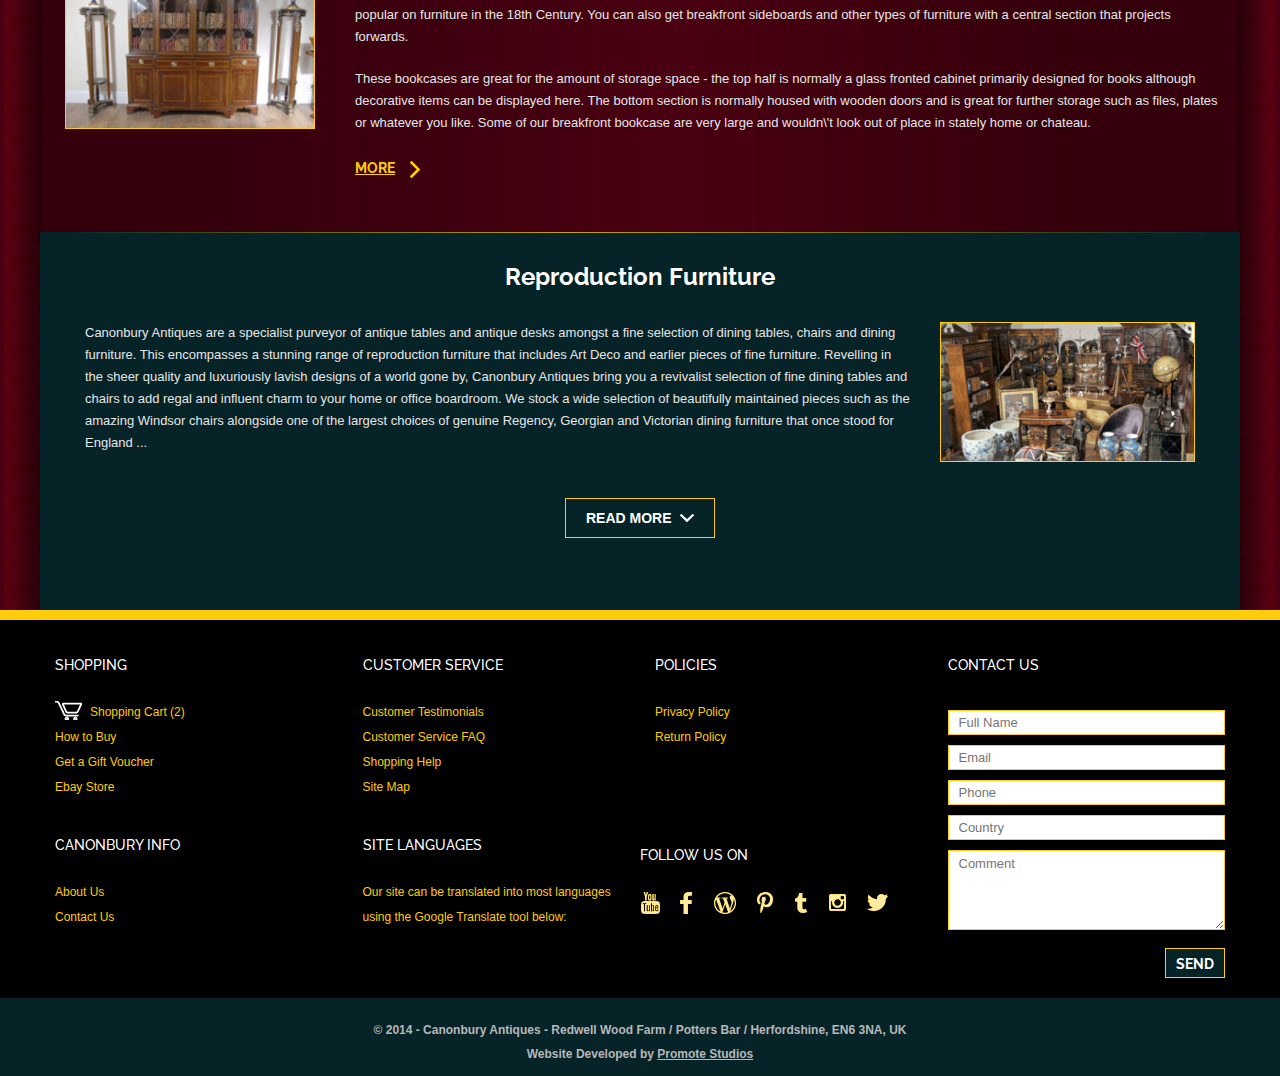
==== commit af222756: "Cambios según Videos y ppt de FRA" ====
--- a/index.html
+++ b/index.html
@@ -86,9 +86,9 @@
 
  <div class="container-fluid  back-header">
 
-		<div class="container col-lg-padding-left-0 col-lg-padding-right-0"><!--Header -->	
-
-		<div class="hidden-xs col-sm-12 col-lg-padding-left-0 col-lg-padding-right-0">
+		<div class="container col-lg-padding-left-0 col-lg-padding-right-0 col-md-padding-left-0 col-md-padding-right-0"><!--Header -->	
+
+		<div class="hidden-xs col-sm-12 col-lg-padding-left-0 col-lg-padding-right-0 col-md-padding-left-0 col-md-padding-right-0">
 
 		Redwell Wood Farm /  Potters Bar /  Herfordshine, EN6 3NA, UK  |  <a href="#" class="link-header">Contact Us</a> |  <a href="#" class="link-header">About Us</a>
 
@@ -106,9 +106,9 @@
 
            <div class="container-fluid back-logo "> 
 
-           <div class="container col-lg-padding-left-0 col-lg-padding-right-0"> 
-
-			<div class="col-xs-8 col-sm-6 col-lg-4 col-lg-padding-left-0">				
+           <div class="container col-lg-padding-left-0 col-lg-padding-right-0 col-md-padding-left-0 col-md-padding-right-0"> 
+
+			<div class="col-xs-8 col-sm-6 col-lg-4 col-md-4 col-lg-padding-left-0 col-md-padding-left-0">				
 
 				<section id="branding"> 
 
@@ -126,9 +126,9 @@
 
 			<!--Search shop -->
 
-			<div class=" col-lg-5 col-lg-offset-0 visible-lg" > 
-
-				<div class="input-group top10 col-lg-push-2">
+			<div class=" col-lg-5 col-md-5 col-lg-offset-0 col-md-offset-0 visible-lg visible-md" > 
+
+				<div class="input-group top10 col-lg-push-2 col-md-push-2">
 
 
 
@@ -144,7 +144,7 @@
 
 			</div> 
 
-            <div class="col-sm-1 col-sm-offset-3 col-lg-5 col-lg-offset-0 visible-sm top10 text-center " style="padding-right:0;"> 
+            <div class="col-sm-1 col-sm-offset-3 col-lg-5 col-md-5 col-md-offset-0 col-lg-offset-0 visible-sm top10 text-center " style="padding-right:0;"> 
 
 				<img src="images/search-tablet.png" width="30" height="30" alt="Search">
 
@@ -155,7 +155,7 @@
 
 			<!--Logo shop -->
 
-			<div class="col-xs-2  col-sm-1 col-lg-1 hidden-lg top10-icons-md top10-iconos-sx  text-center" > 
+			<div class="col-xs-2  col-sm-1 col-lg-1 col-md-1 hidden-lg hidden-md top10-icons-md top10-iconos-sx  text-center" > 
 <div class="row"> 
 				<img src="images/cart.png" width="40" height="30" alt="Cart" >	
 </div> 
@@ -165,7 +165,7 @@
 
 			<!-- TEL -->
 
-			<div class="col-lg-2 col-lg-offset-1 visible-lg text-right text-tel  col-lg-padding-right-0">
+			<div class="col-lg-2 col-lg-offset-1 visible-lg col-md-2 col-md-offset-1 visible-md text-right text-tel  col-lg-padding-right-0 col-md-padding-right-0">
 
 				TELS:<br>
 
@@ -187,7 +187,7 @@
 
 			<!--Button Menu -->
 
-			<div class="col-xs-2 top10-iconos  col-sm-1 hidden-lg   "> 
+			<div class="col-xs-2 top10-iconos  col-sm-1 hidden-lg hidden-md   "> 
 
 			    <button type="button" class="displaybottom navbar-toggle"  data-toggle="collapse"data-target=".navbar-ex1-collapse">
 
@@ -216,7 +216,7 @@
 
 			<div class="col-xs-8 collapse navbar-collapse navbar-ex1-collapse center "><!--Menu Hidden--> 
 
-		    <ul class="nav navbar-nav navbar-right hidden-lg ">
+		    <ul class="nav navbar-nav navbar-right hidden-lg hidden-md ">
 
 
 
@@ -312,14 +312,14 @@
 
 
 
-<div class="container  col-lg-padding-right-0 col-lg-padding-left-0"  >
-
-
-		<div class="col-lg-10 hidden-xs col-lg-padding-left-0">
+<div class="container  col-lg-padding-right-0 col-lg-padding-left-0 col-md-padding-right-0 col-md-padding-left-0"   >
+
+
+		<div class="col-lg-10 col-md-10 hidden-xs col-lg-padding-left-0 col-md-padding-left-0">
 
 			<div class="navbar navbar-default" role="navigation"><!--Menu Hidden--> 
 
-		    <ul class="nav nav-tabs col-lg-padding-left-0">
+		    <ul class="nav nav-tabs col-lg-padding-left-0 col-lg-padding-left-0" >
 
 		      <li><a href="#"  style="padding-left:0;">How to Buy </a></li>
 
@@ -343,7 +343,7 @@
 
             	
 
-                <div class="col-lg-2 hidden-xs visible-lg col-lg-padding-right-0">
+                <div class="col-lg-2 col-md-2 hidden-xs visible-lg col-lg-padding-right-0 visible-md col-md-padding-right-0">
 
 			<div class="navbar navbar-default" role="navigation">
 
@@ -383,7 +383,7 @@
 
 <div class="container-2">
 
-<div class="container col-lg-padding-left-0 col-lg-padding-right-0" > <!--Wrapper-->
+<div class="col-lg-padding-left-0 col-lg-padding-right-0 col-md-padding-left-0 col-md-padding-right-0" > <!--Wrapper-->
 
 	
 
@@ -415,7 +415,7 @@
 
 
 
-<div class="col-lg-2 visible-lg col-lg-padding-left-0 " > 
+<div class="col-lg-2 visible-lg col-lg-padding-left-0 col-md-2 visible-md col-md-padding-left-0 " > 
 
 	 <ul class="nav-vertically nav-pills nav-stacked">
 
@@ -514,7 +514,7 @@
 
   <!--Box1-->
 
-	<div  class="col-xs-12 col-lg-10 col-sm-12 col-lg-padding-right-0" > 
+	<div  class="col-xs-12 col-lg-10 col-md-10 col-sm-12 col-lg-padding-right-0 col-md-padding-right-0" > 
 
 
 
@@ -522,15 +522,17 @@
 
 		<!--Title box1-->
 		<div class="row" >
-		    <div class="col-xs-9 col-sm-9 col-lg-10 col-xxs-12" >
+		    <div class="col-xs-9 col-sm-10 col-lg-11 col-md-10  " >
 		    
 		        <div class="float-left" style="position:relative;">
-		          <h1 class="back-title1">Featured Products</h1>
-		          <img style="margin-top: 50px; width: 90%; margin-left:20%; " src="images/line.png" > </div>
-		       
+		          <h1>Featured Products <img src="images/line.png" class="img-responsive hidden-xs line01" ></h1>
+                 
+		           </div>
+             		       
 	      </div>
+          
 		    <!--Line -->
-		    <div class="col-xs-3 col-sm-3 col-lg-2 col-xxs-3" >
+		    <div class="col-xs-3 col-sm-2 col-lg-1 col-md-2 " >
 		    
 		        <div class=" float-right" style="padding:0;">
 		          <div class=" all" ><a href="#">ALL
@@ -543,19 +545,19 @@
 		<!--images featured products -->
  <div class="row " >
  <div  id="bars" >
-<div class="col-xs-6 col-sm-4 col-lg-3 top20 col-xxs-12 text-center"> 
+<div class="col-xs-6 col-sm-4 col-lg-3 col-md-3 top20  text-center"> 
 
 				<a href="#" class="col-img"><img src="images/featured-products/01.jpg" width="250" height="150" align="bottom"  class="img-border img-responsive"  ><p class="lead">French Louis XV Bureau Du Roi Roll Top Desk Inlay </p></a>			
 </div>
-<div class="col-xs-6 col-sm-4 col-lg-3 top20 col-xxs-12 text-center"> 
+<div class="col-xs-6 col-sm-4 col-lg-3 col-md-3 top20  text-center"> 
 
 			  <a href="#" class="col-img"><img src="images/featured-products/02.jpg" width="250" height="150"class="img-border img-responsive"  ><p class="lead">Pair Russian Czar Alexander Caviar Server  </p></a>			
 </div>
-<div class="hidden-xs col-sm-4 col-lg-3 top20 col-xxs-12 text-center"> 
+<div class="hidden-xs col-sm-4 col-lg-3 col-md-3 top20  text-center"> 
 
 			  <a href="#" class="col-img"><img src="images/featured-products/03.jpg" width="250" height="150" class="img-border img-responsive" ><p class="lead">George II Mahogany Sideboard Server Buffet  </p></a>			
 </div>
-<div class="hidden-xs col-sm-4 hidden-sm  col-lg-3 top20 col-xxs-12 text-center"> 
+<div class="hidden-xs col-sm-4 hidden-sm  col-lg-3 col-md-3 top20  text-center"> 
 
 			  <a href="#" class="col-img" ><img src="images/featured-products/04.jpg" width="150" height="250" align="bottom"  class="img-border img-responsive"  ><p class="lead">French Ormolu Cyrstal Tabe Lamp Light Girandole    </p></a>			
 </div>
@@ -576,11 +578,11 @@
     
     <!--Latest Acquisitions-->
 
-		    <div class="col-xs-12 col-sm-12 col-lg-10 col-xxs-12" >
+		    <div class="col-xs-12 col-sm-12 col-lg-10 col-md-10 " >
 		    
 		        <div class="float-left" style="position:relative;">
-		          <h1 class="back-title1">Latest Acquisitions  </h1><img style="margin-top: 50px;" src="images/line.png" alt="" class="img-responsive"></div>
-		       <div class="float-left col-sm-12 col-lg-12" style="padding-left:0;" >
+		          <h1 class="back-title1">Latest Acquisitions  </h1><img style="margin-top: 50px;" src="images/line3.png" width="950" height="10" alt="" class="img-responsive hidden-xs"><img style="margin-top: 50px;" src="images/line2.png" width="950" height="10" alt="" class="img-responsive visible-xs"></div>
+		       <div class="float-left col-sm-12 col-lg-12 col-md-12" style="padding-left:0;" >
 
     <ul class="nav-products nav-pills ">
 
@@ -607,15 +609,15 @@
 		    <!--Line -->
 		   
      
-	<div  class="col-xs-12 col-lg-10 col-sm-12 col-lg-padding-right-0" > 
+	<div  class="col-xs-12 col-lg-10 col-md-10 col-sm-12 col-lg-padding-right-0 col-md-padding-right-0" > 
 		<!--images featured products -->
 <div class="row " >
  <div id="bars" > 
-<div class="col-xs-6 col-sm-4 col-lg-3 top20 col-xxs-12 text-center"> 
+<div class="col-xs-6 col-sm-4 col-lg-3 col-md-3 top20  text-center"> 
 
 				<a href="#" class="col-img"><img src="images/latest-acquisitions/01.jpg" width="250" height="150"   class="img-border img-responsive"  ><p class="lead">Pair Blue and White Porcelain Lidded Urns Kangxi Chinese Pottery </p></a>
                 
-      <div class="text-nav-bottom text-center hidden-lg hidden-xs" >
+      <div class="text-nav-bottom text-center hidden-lg  hidden-md hidden-xs" >
     <br>
 <img src="images/global-shipping.png"  alt="Global Shipping" width="65" height="33"><br>
   GLOBAL SHIPPING
@@ -623,11 +625,11 @@
 </div>			
 </div>
 
-<div class="col-xs-6 col-sm-4 col-lg-3 top20 col-xxs-12 text-center"> 
+<div class="col-xs-6 col-sm-4 col-lg-3  col-md-3 top20 text-center"> 
 
 				<a href="#" class="col-img"><img src="images/latest-acquisitions/02.jpg" width="250" height="150"   class="img-border img-responsive"  ><p class="lead">Pair Chinese Kangxi Blue White Porcelain Lidded Pots Jars Pottery</p></a>
                 
-      <div class="text-nav-bottom text-center hidden-lg hidden-xs" >
+      <div class="text-nav-bottom text-center hidden-lg hidden-md hidden-xs" >
     <br>
 <div class="icons-visa" style="height:33px"> <img src="images/american-express.png" width="35" height="20" alt="American Express"></div> 
 <div class=" icons-visa" style="height:33px"> <img src="images/master-card.png" width="35" height="20" alt="Master Card"></div> 
@@ -638,11 +640,11 @@
 </div>			
 </div>       
 
-  <div class="hidden-xs  col-xs-6 col-sm-4 col-lg-3 top20 col-xxs-12 text-center"> 
+  <div class="hidden-xs  col-xs-6 col-sm-4 col-lg-3  col-md-3 top20  text-center"> 
 
 				<a href="#" class="col-img"><img src="images/latest-acquisitions/03.jpg" width="150" height="250"   class="img-border img-responsive"  ><p class="lead">French Ormolu Cyrstal Tabe Lamp Light Girandole<br> Cut Glass </p></a>
                 
-      <div class="text-nav-bottom text-center hidden-lg hidden-xs" >
+      <div class="text-nav-bottom text-center hidden-lg hidden-md hidden-xs" >
     <br>
 <img src="images/7.png" width="33" height="33" alt="7"> <br>
   RETURNS POLICY 
@@ -650,7 +652,7 @@
 </div>			
 </div>
 
-<div class="col-xs-6 hidden-xs hidden-sm  col-sm-4  col-lg-3 top20 col-xxs-12 text-center"> 
+<div class="col-xs-6 hidden-xs hidden-sm  col-sm-4  col-lg-3  col-md-3 top20 text-center"> 
 
 			  <a href="#" class="col-img" ><img src="images/latest-acquisitions/02.jpg" width="250" height="150" align="bottom"  class="img-border img-responsive"  ><p class="lead">Pair Chinese Kangxi Blue White Porcelain Lidded Pots Jars Pottery    </p></a>			
 </div>
@@ -659,11 +661,11 @@
 </div>	 
 <!--search-->
 
-<div class="col-xs-12 col-xxs-12 visible-xs  top20 text-center">	
-
-	
-
-  <p class="lead">SUBSCRIBE TO OUR NEWSLETTER: </p> 
+<div class="col-xs-12 visible-xs  top20 ">	
+
+	
+
+  <span class="lead">SUBSCRIBE TO OUR NEWSLETTER: </span> 
 	<div class="input-group col-xs-12">
 
 
@@ -691,33 +693,35 @@
 <!--End images featured products -->
 		<!--End images featured products -->
 
-
-	<div class="col-lg-12  col-lg-padding-left-0 col-lg-padding-right-0" >	
-<div class="border  col-md-12 top20 clear-both" >
-<div class="title2">DINING FURNITURE - TABLES AND CHAIRS</div>
-<div class="col-img-sect  top20 col-lg-padding-left-0 col-lg-padding-right-0 text-center col-img-left" >
-  <img src="images/dining-furniture.jpg" width="205" height="115" class="img-border "></div>
+	
+	<div class="col-lg-12  col-lg-padding-left-0 col-lg-padding-right-0 col-md-12  col-md-padding-left-0 col-md-padding-right-0" >	
+    
+<div class="border   col-md-12  top20 clear-both" >
+<div class="title2">DINING FURNITURE <span class="hidden-xs">-</span> TABLES AND CHAIRS</div>
+<div class="col-img-sect  top20 col-lg-padding-left-0 col-lg-padding-right-0 col-md-padding-left-0 col-md-padding-right-0 text-center col-img-left" >
+  <a href="#" class="col-img" ><img src="images/dining-furniture.jpg" width="445" height="245" class="img-border img-responsive "></a></div>
   <div class="col-descr-sect  top20">
     <span class="descri"> Antique Dining Tables and Chairs: Canonbury Antiques were first established in 1964 by Martin Worster. He began with a small stall selling small items, bric a brac and odds and ends within the New Caledonian Market in London. However over the years the small stall rapidly grew in to a chain of antique shops right up to today where they are now regarded as one of the most respected reproduction furniture companies within the UK.
         <p>&nbsp;</p>
    
-    <a href="#">GO TO SECTION <img src="images/all.png" width="10" height="17" alt="all" style="margin-left:5px;" ></a>
+    <a href="#"><img src="images/back.png" width="10" height="17" alt="all" style=" margin-right:5px;" > GO TO SECTION <img src="images/all.png" width="10" height="17" alt="all" style="margin-left:5px;" ></a>
    </span>
 
    
   </div>
+
 </div>
 	<!--Porcelain-->	
-<div class="col-md-12 top50 clear-both " >
+<div class="col-md-12 top50 clear-both hidden-xs " >
  <img src="images/line.png" width="1150" height="10" class="img-responsive">
  <h1><span class="titlecat">Porcelain</span></h1>
   </div> 
   
-  <div class="col-md-12 col-lg-12 text-center" >
+  <div class="col-md-12 col-lg-12 text-center hidden-xs" >
    
   <ul class="nav-products nav-pills  left-60">
-<li class="visible-lg"><a href="#" >CHINESE PORCELAIN</a></li>
-<li class="visible-lg"><a href="#">JAPANESE PORCELAIN</a></li>
+<li class="visible-lg visible-md"><a href="#" >CHINESE PORCELAIN</a></li>
+<li class="visible-lg visible-md"><a href="#">JAPANESE PORCELAIN</a></li>
 <li><a href="#">LIMOGES PORCELAIN</a></li>
 <li><a href="#">MAJOLICA  </a></li>    
 <li class="hidden-xs"><a href="#" >MEISSEN AND DRESDEN</a></li>
@@ -728,9 +732,9 @@
  <div> <img src="images/line.png" width="1150" height="10" class="img-responsive"></div>  
   
   </div>
- <div class="row">
+ <div class="row hidden-xs">
  <div id="bars">
- <div class="col-xs-6 col-sm-4 col-lg-3 top20 col-xxs-12 text-center"> 
+ <div class="col-xs-6 col-sm-4 col-lg-3 col-md-3 top20  text-center "> 
 
 				<a href="#" class="col-img"><img src="images/03.jpg" width="150" height="250" align="bottom"  class="img-border img-responsive"  ><p class="lead">French Ormolu Cyrstal <br> Tabe Lamp Light Girandole<br> Cut Glass</p></a>
    <p class="regular">- Gorgeous German Dresden style porcelain tureen
@@ -741,7 +745,7 @@
                 
      </div>
 
-<div class="col-xs-6 col-sm-4 col-lg-3 top20 col-xxs-12 text-center"> 
+<div class="col-xs-6 col-sm-4 col-lg-3  col-md-3 top20  text-center"> 
 
 			  <a href="#" class="col-img"><img src="images/01.jpg" width="250" height="150"class="img-border img-responsive"  > <p class="lead">Pair Chinese Kangxi Blue White Porcelain Lidded Pots Jars Pottery Jars Pottery Jars </p></a>
     <p class="regular">- Gorgeous German Dresden style porcelain tureen
@@ -753,7 +757,7 @@
                 
     </div>
 
-<div class="hidden-xs col-sm-4 col-lg-3 top20 col-xxs-12 text-center"> 
+<div class="hidden-xs col-sm-4 col-lg-3 col-md-3 top20  text-center"> 
 
 			  <a href="#" class="col-img"><img src="images/03.jpg" width="150" height="250" class="img-border img-responsive" ><p class="lead">French Ormolu Cyrstal <br> Tabe Lamp Light Girandole<br> Cut Glass</p></a>
    <p class="regular">- Gorgeous German Dresden style porcelain tureen
@@ -764,7 +768,7 @@
             
     	
 </div>
-<div class="hidden-xs col-sm-4 hidden-sm  col-lg-3 top20 col-xxs-12 text-center"> 
+<div class="hidden-xs col-sm-4 hidden-sm  col-lg-3 col-md-3 top20  text-center"> 
 
 			  <a href="#" class="col-img" ><img src="images/01.jpg" width="250" height="150" align="bottom"  class="img-border img-responsive"  > <p class="lead">Pair Chinese Kangxi Blue White Porcelain Lidded Pots Jars Pottery Jars Pottery Jars </p></a>
     <p class="regular">- Gorgeous German Dresden style porcelain tureen
@@ -779,18 +783,18 @@
     
     
     <!--Desks-->	
-<div class="col-md-12 top50 clear-both " >
+<div class="col-md-12 top50 clear-both hidden-xs" >
  <img src="images/line.png" width="1150" height="10" class="img-responsive">
   
  <h1><span class="titlecat">Desks</span></h1>
 
   </div> 
   
-  <div class="col-md-12 col-lg-12 text-center" >
+  <div class="col-md-12 col-lg-12 text-center hidden-xs" >
    
   <ul class="nav-products nav-pills  left-60">
-<li class="visible-lg"><a href="#" >CHINESE PORCELAIN</a></li>
-<li class="visible-lg"><a href="#">JAPANESE PORCELAIN</a></li>
+<li class="visible-lg visible-md"><a href="#" >CHINESE PORCELAIN</a></li>
+<li class="visible-lg visible-md"><a href="#">JAPANESE PORCELAIN</a></li>
 <li><a href="#">LIMOGES PORCELAIN</a></li>
 <li><a href="#">MAJOLICA  </a></li>    
 <li class="hidden-xs"><a href="#">MEISSEN AND DRESDEN</a></li>
@@ -801,9 +805,9 @@
  <div> <img src="images/line.png" width="1150" height="10" class="img-responsive"></div>  
   
   </div>
- <div class="row">
+ <div class="row hidden-xs">
  <div id="bars">
- <div class="col-xs-6 col-sm-4 col-lg-3 top20 col-xxs-12 text-center"> 
+ <div class="col-xs-6 col-sm-4 col-lg-3 col-md-3 top20  text-center"> 
 
 				<a href="#" class="col-img"><img src="images/01.jpg" width="250" height="150"class="img-border img-responsive"  > <p class="lead">Pair Chinese Kangxi Blue White Porcelain Lidded Pots Jars Pottery Jars Pottery Jars </p></a>
     <p class="regular">- Gorgeous German Dresden style porcelain tureen
@@ -814,7 +818,7 @@
                 
      </div>
 
-<div class="col-xs-6 col-sm-4 col-lg-3 top20 col-xxs-12 text-center"> 
+<div class="col-xs-6 col-sm-4 col-lg-3 col-md-3 top20  text-center"> 
 
 			  <a href="#" class="col-img"><img src="images/01.jpg" width="250" height="150"class="img-border img-responsive"  > <p class="lead">Pair Chinese Kangxi Blue White Porcelain Lidded Pots Jars Pottery Jars Pottery Jars </p></a>
     <p class="regular">- Gorgeous German Dresden style porcelain tureen
@@ -826,7 +830,7 @@
                 
     </div>
 
-<div class="hidden-xs col-sm-4 col-lg-3 top20 col-xxs-12 text-center"> 
+<div class="hidden-xs col-sm-4 col-lg-3 col-md-3 top20  text-center"> 
 
 			 <a href="#" class="col-img"><img src="images/01.jpg" width="250" height="150"class="img-border img-responsive"  > <p class="lead">Pair Chinese Kangxi Blue White Porcelain Lidded Pots Jars Pottery Jars Pottery Jars </p></a>
     <p class="regular">- Gorgeous German Dresden style porcelain tureen
@@ -837,7 +841,7 @@
             
     	
 </div>
-<div class="hidden-xs col-sm-4 hidden-sm  col-lg-3 top20 col-xxs-12 text-center"> 
+<div class="hidden-xs col-sm-4 hidden-sm  col-lg-3 col-md-3 top20 text-center"> 
 
 			 <a href="#" class="col-img"><img src="images/01.jpg" width="250" height="150"class="img-border img-responsive"  > <p class="lead">Pair Chinese Kangxi Blue White Porcelain Lidded Pots Jars Pottery Jars Pottery Jars </p></a>
     <p class="regular">- Gorgeous German Dresden style porcelain tureen
@@ -852,16 +856,16 @@
     
     
     <!--Art Deco-->	
-<div class="col-md-12 top50 clear-both " >
+<div class="col-md-12 top50 clear-both hidden-xs" >
  <img src="images/line.png" width="1150" height="10" class="img-responsive">
  <h1><span class="titlecat">Art Deco</span></h1>
   </div> 
   
-  <div class="col-md-12 col-lg-12 text-center" >
+  <div class="col-md-12 col-lg-12 text-center hidden-xs" >
    
   <ul class="nav-products nav-pills  left-60">
-<li class="visible-lg"><a href="#" >CHINESE PORCELAIN</a></li>
-<li class="visible-lg"><a href="#">JAPANESE PORCELAIN</a></li>
+<li class="visible-lg visible-md"><a href="#" >CHINESE PORCELAIN</a></li>
+<li class="visible-lg visible-md"><a href="#">JAPANESE PORCELAIN</a></li>
 <li ><a href="#">LIMOGES PORCELAIN</a></li>
 <li><a href="#">MAJOLICA  </a></li>    
 <li class="hidden-xs"><a href="#">MEISSEN AND DRESDEN</a></li>
@@ -872,9 +876,9 @@
  <div> <img src="images/line.png" width="1150" height="10" class="img-responsive"></div>  
   
   </div>
- <div class="row">
+ <div class="row hidden-xs">
  <div id="bars">
- <div class="col-xs-6 col-sm-4 col-lg-3 top20 col-xxs-12 text-center"> 
+ <div class="col-xs-6 col-sm-4 col-lg-3 col-md-3 top20 text-center"> 
 
 				<a href="#" class="col-img"><img src="images/03.jpg" width="150" height="250" align="bottom"  class="img-border img-responsive"  ><p class="lead">French Ormolu Cyrstal <br> Tabe Lamp Light Girandole<br> Cut Glass</p></a>
    <p class="regular">- Gorgeous German Dresden style porcelain tureen
@@ -885,7 +889,7 @@
                 
      </div>
 
-<div class="col-xs-6 col-sm-4 col-lg-3 top20 col-xxs-12 text-center"> 
+<div class="col-xs-6 col-sm-4 col-lg-3 col-md-3 top20  text-center"> 
 
 			  <a href="#" class="col-img"><img src="images/01.jpg" width="250" height="150"class="img-border img-responsive"  > <p class="lead">Pair Chinese Kangxi Blue White Porcelain Lidded Pots Jars Pottery Jars Pottery Jars </p></a>
     <p class="regular">- Gorgeous German Dresden style porcelain tureen
@@ -897,7 +901,7 @@
                 
     </div>
 
-<div class="hidden-xs col-sm-4 col-lg-3 top20 col-xxs-12 text-center"> 
+<div class="hidden-xs col-sm-4 col-lg-3 col-md-3 top20 text-center"> 
 
 			  <a href="#" class="col-img"><img src="images/03.jpg" width="150" height="250" class="img-border img-responsive" ><p class="lead">French Ormolu Cyrstal <br> Tabe Lamp Light Girandole<br> Cut Glass</p></a>
    <p class="regular">- Gorgeous German Dresden style porcelain tureen
@@ -908,7 +912,7 @@
             
     	
 </div>
-<div class="hidden-xs col-sm-4 hidden-sm  col-lg-3 top20 col-xxs-12 text-center"> 
+<div class="hidden-xs col-sm-4 hidden-sm  col-lg-3 col-md-3 top20  text-center"> 
 
 			  <a href="#" class="col-img" ><img src="images/01.jpg" width="250" height="150" align="bottom"  class="img-border img-responsive"  > <p class="lead">Pair Chinese Kangxi Blue White Porcelain Lidded Pots Jars Pottery Jars Pottery Jars </p></a>
     <p class="regular">- Gorgeous German Dresden style porcelain tureen
@@ -929,10 +933,11 @@
  <div class="col-md-12 top50 clear-both bottom50 " >
  <img src="images/line.png" width="1150" height="10" class="img-responsive hidden-xs">
  <div class="wide">A Wide Antiques Variety</div>
+  <div class="visible-xs" ><br><img src="images/line.png"  class="img-responsive"> </div>
   </div> 
  <div id="bars" class="top-padd-20" >
  <!--rows images-->	
- <div class="col-xs-6 col-sm-4 col-lg-3 top20 col-xxs-12 text-center"> 
+ <div class="col-xs-6 col-sm-4 col-lg-3 col-md-3 top20 text-center "> 
 
 				<a href="#" class="col-img"><img src="images/01.jpg" width="250" height="150" align="bottom"  class="img-border img-responsive"  >
   <h3>SILVER PLATE 1</h3></a>
@@ -940,7 +945,7 @@
                 
      </div>
 
-<div class="col-xs-6 col-sm-4 col-lg-3 top20 col-xxs-12 text-center"> 
+<div class="col-xs-6 col-sm-4 col-lg-3 col-md-3 top20  text-center "> 
 
 			  <a href="#" class="col-img"><img src="images/6.jpg" width="250" height="150"class="img-border img-responsive"  >
     <h3>DESKS 2</h3> </a>
@@ -948,7 +953,7 @@
                 
     </div>
 
-<div class="col-sm-4 col-lg-3 top20 col-xxs-12 text-center"> 
+<div class="col-sm-4 col-lg-3 col-md-3 top20  text-center"> 
 
 			  <a href="#" class="col-img"><img src="images/9.jpg" width="250" height="150" class="img-border img-responsive" >
               <h3>CHAIRS 3</h3> </a>
@@ -957,13 +962,13 @@
             
     	
 </div>
-<div class="col-sm-4  col-lg-3 top20 col-xxs-12 text-center"> 
+<div class="col-sm-4  col-lg-3 col-md-3 top20  text-center"> 
 
 			  <a href="#" class="col-img" ><img src="images/9.jpg" width="250" height="150" align="bottom"  class="img-border img-responsive"  > <h3>CHAIRS 4</h3> </a>
  <p class="lead hidden-xs">Pair Victorian Carved Arm Chairs Fauteils Mahogany Chaire</p>
 </div>
 
- <div class="col-xs-6 col-sm-4 col-lg-3 top20 col-xxs-12 text-center"> 
+ <div class="col-xs-6 col-sm-4 col-lg-3 col-md-3 top20  text-center"> 
 
 				<a href="#" class="col-img"><img src="images/8.jpg" width="250" height="150" align="bottom"  class="img-border img-responsive"  >
   <h3>DINING SETS 5</h3></a>
@@ -971,7 +976,7 @@
                 
      </div>
 
-<div class="col-xs-6 col-sm-4 col-lg-3 top20 col-xxs-12 text-center "> 
+<div class="col-xs-6 col-sm-4 col-lg-3 col-md-3 top20  text-center "> 
 
 			  <a href="#" class="col-img"><img src="images/10.jpg" width="180" height="250"class="img-border img-responsive"  >
     <h3>MIRRORED FURNITURE 6</h3> </a>
@@ -979,7 +984,7 @@
                 
     </div>
 
-<div class="col-sm-4 col-lg-3 top20 col-xxs-12 text-center hidden-xs"> 
+<div class="col-sm-4 col-lg-3 col-md-3 top20  text-center hidden-xs"> 
 
 			  <a href="#" class="col-img"><img src="images/11.jpg" width="250" height="150" class="img-border img-responsive" >
               <h3>ART DECO 7</h3> </a>
@@ -988,13 +993,13 @@
             
     	
 </div>
-<div class="col-sm-4  col-lg-3 top20 col-xxs-12 text-center hidden-xs"> 
+<div class="col-sm-4  col-lg-3 col-md-3 top20 text-center hidden-xs"> 
 
 			  <a href="#" class="col-img" ><img src="images/11.jpg" width="250" height="150" align="bottom"  class="img-border img-responsive"  > <h3>ART DECO 8</h3> </a>
  <p class="lead">Pair Art Deco Bronze Greyhounds Dog Greyhound </p>
 </div>
 
-<div class="col-xs-6 col-sm-4 col-lg-3 top20 col-xxs-12 text-center hidden-xs"> 
+<div class="col-xs-6 col-sm-4 col-lg-3 col-md-3 top20 text-center hidden-xs"> 
 
 				<a href="#" class="col-img"><img src="images/01.jpg" width="250" height="150" align="bottom"  class="img-border img-responsive"  >
   <h3>SILVER PLATE 9</h3></a>
@@ -1002,7 +1007,7 @@
                 
      </div>
 
-<div class="col-xs-6 col-sm-4 col-lg-3 top20 col-xxs-12 text-center hidden-xs hidden-sm"> 
+<div class="col-xs-6 col-sm-4 col-lg-3 col-md-3 top20 text-center hidden-xs hidden-sm"> 
 
 			  <a href="#" class="col-img"><img src="images/6.jpg" width="250" height="150"class="img-border img-responsive"  >
     <h3>DESKS 10</h3> </a>
@@ -1010,7 +1015,7 @@
                 
     </div>
 
-<div class="col-sm-4 col-lg-3 top20 col-xxs-12 text-center hidden-xs hidden-sm"> 
+<div class="col-sm-4 col-lg-3 col-md-3 top20 text-center hidden-xs hidden-sm"> 
 
 			  <a href="#" class="col-img"><img src="images/9.jpg" width="250" height="150" class="img-border img-responsive" >
               <h3>CHAIRS 11</h3> </a>
@@ -1019,7 +1024,7 @@
             
     	
 </div>
-<div class="col-sm-4  col-lg-3 top20 col-xxs-12 text-center hidden-xs hidden-sm"> 
+<div class="col-sm-4  col-lg-3 col-md-3 top20  text-center hidden-xs hidden-sm"> 
 
 			  <a href="#" class="col-img" ><img src="images/9.jpg" width="250" height="150" align="bottom"  class="img-border img-responsive"  > <h3>CHAIRS 12</h3> </a>
  <p class="lead">Pair Victorian Carved Arm Chairs Fauteils Mahogany Chaire</p>
@@ -1034,20 +1039,21 @@
      <!--Lastest News-->	
 <div class="col-md-12 top80 clear-both bottom50 " >
  <img src="images/line.png" width="1150" height="10" class="img-responsive">
- <div class="wide widetop ">Lastest News</div>
+ <div class="widelast">Lastest News</div>
   </div> 
   <div class="row">
-  <div class="col-sm-4  col-lg-3 top20 col-xxs-12"> 
+  <div class="col-sm-4  col-lg-3 col-md-3 top20 "> 
 
 			  <a href="#" class="col-img" ><img src="images/bookcases.jpg" width="250" height="185" align="bottom"  class="img-border img-responsive"  > </a>
               </div>
-               <div class="col-sm-8  col-lg-9 col-xxs-12"> 
+               <div class="col-sm-8  col-lg-9 col-md-9  "> 
  <h3>Breakfront Bookcases - A Guide</h3> 
- <p class="lead-2 hidden-sm">At Canonbury Antiques we carry a range of breakfront bookcases. The term \'breakfront\' refers to the protuding centrepiece and was particularly popular on furniture in the 18th Century. You can also get breakfront sideboards and other types of furniture with a central section that projects forwards.</p>
- <p class="lead-2">These bookcases are great for the amount of storage space - the top half is normally a glass fronted cabinet primarily designed for books although decorative items can be displayed here. The bottom section is normally housed with wooden doors and is great for further storage such as files, plates or whatever you like. Some of our breakfront bookcase are very large and wouldn\'t look out of place in stately home or chateau.
+ <p class="lead-2 hidden-sm ">At Canonbury Antiques we carry a range of breakfront bookcases. The term \'breakfront\' refers to the protuding centrepiece and was particularly popular on furniture in the 18th Century. You can also get breakfront sideboards and other types of furniture with a central section that projects forwards.</p>
+ <p class="lead-2 hidden-xs">These bookcases are great for the amount of storage space - the top half is normally a glass fronted cabinet primarily designed for books although decorative items can be displayed here. The bottom section is normally housed with wooden doors and is great for further storage such as files, plates or whatever you like. Some of our breakfront bookcase are very large and wouldn\'t look out of place in stately home or chateau.
   </p>
     <!--more-->
-  <div  style="width:100%;">
+  <div  style="width:100%;" class="more-left" >
+  <a href="#"><div  style="padding-right:15px; float:left" class="visible-xs"><img src="images/back.png" width="10" height="17" alt="all" ></div></a>
 		          <div class=" more float-left" ><a href="#">MORE </a> </div> 
 		            
  <a href="#"><div  style="padding-left:5px; float:left  "><img src="images/all.png" width="10" height="17" alt="all" ></div></a>
@@ -1058,11 +1064,11 @@
   <div class="col-md-12 top50 clear-both bottom50 " >  <br/> 
  <img src="images/line.png" width="1150" height="10" class="img-responsive hidden-xs">
   </div> 
-  <div class="col-sm-4  col-lg-3 top20 col-xxs-12 hidden-xs"> 
+  <div class="col-sm-4  col-lg-3 col-md-3 top20  hidden-xs"> 
 
 			  <a href="#" class="col-img" ><img src="images/bookcases.jpg" width="250" height="185" align="bottom"  class="img-border img-responsive"  > </a>
               </div>
-               <div class="col-sm-8  col-lg-9 col-xxs-12 hidden-xs"> 
+               <div class="col-sm-8  col-lg-9 col-md-9 hidden-xs"> 
  <h3>Breakfront Bookcases - A Guide</h3> 
  <p class="lead-2 hidden-sm">At Canonbury Antiques we carry a range of breakfront bookcases. The term \'breakfront\' refers to the protuding centrepiece and was particularly popular on furniture in the 18th Century. You can also get breakfront sideboards and other types of furniture with a central section that projects forwards.</p>
  <p class="lead-2">These bookcases are great for the amount of storage space - the top half is normally a glass fronted cabinet primarily designed for books although decorative items can be displayed here. The bottom section is normally housed with wooden doors and is great for further storage such as files, plates or whatever you like. Some of our breakfront bookcase are very large and wouldn\'t look out of place in stately home or chateau.
@@ -1082,13 +1088,13 @@
    <!--Reproduction Furniture-->	
 
   <div class="row back-aqua top50 hidden-xs ">
-  <div class="col-sm-12  col-lg-12 top20 col-xxs-12"> 
- <div class="col-sm-12  col-lg-12 col-xxs-12"> 
+  <div class="col-sm-12  col-lg-12 col-md-12 top20 "> 
+ <div class="col-sm-12  col-lg-12 col-md-12"> 
 			 <h5>Reproduction Furniture</h5>
-	        <div class="col-sm-8  col-lg-9 col-xxs-12">
+	        <div class="col-sm-8  col-lg-9 col-md-9 ">
 		       <p class="lead-2">Canonbury Antiques are a specialist purveyor of antique tables and antique desks amongst a fine selection of dining tables, chairs and dining furniture. This encompasses a stunning range of reproduction furniture that includes Art Deco and earlier pieces of fine furniture. Revelling in the sheer quality and luxuriously lavish designs of a world gone by, Canonbury Antiques <span class="hidden-sm">bring you a revivalist selection of fine dining tables and chairs to add regal and influent charm to your home or office boardroom. We stock a wide selection of beautifully maintained pieces such as the amazing Windsor chairs alongside one of the largest choices of genuine Regency, Georgian and Victorian dining furniture that once stood for England </span>... </p>
 	        </div>
-	        <div class="col-sm-4  col-lg-3 top20 col-xxs-12"> 
+	        <div class="col-sm-4  col-lg-3 col-md-3 top20 "> 
 
 			  <a href="#" class="col-img" ><img src="images/reproductionfurniture.jpg" width="275" height="150" align="bottom"  class="img-border img-responsive"  > </a>
               </div>
@@ -1144,7 +1150,7 @@
 
 	 <!--Top of the page -->
 
-<div class="container col-lg-padding-right-0 col-lg-padding-left-0">
+<div class="container col-lg-padding-right-0 col-lg-padding-left-0 col-md-padding-right-0 col-md-padding-left-0">
 
 	<div class="col-xs-12 text-center visible-xs top">
 
@@ -1157,13 +1163,13 @@
 
 	
 
-	<div class="col-xs-12 col-sm-12 col-lg-padding-left-0 col-lg-padding-right-0">
+	<div class="col-xs-12 col-sm-12 col-lg-padding-left-0 col-lg-padding-right-0 col-md-padding-left-0 col-md-padding-right-0">
 
 
 
 		<!--Social Networks -->
         
-        <div class="col-xs-12 col-sm-4  col-lg-3 hidden-xs col-lg-padding-left-0"> <!--Menu Footer -->
+        <div class="col-xs-12 col-sm-4  col-lg-3 col-md-3 hidden-xs col-lg-padding-left-0 col-md-padding-left-0"> <!--Menu Footer -->
 <ul class="bullets-footer">
 		<li><h5>SHOPPING</h5></li>
 
@@ -1207,7 +1213,7 @@
 
 	</div>
 
-	   <div class="col-xs-12 col-sm-4 col-lg-3 hidden-xs" >
+	   <div class="col-xs-12 col-sm-4 col-lg-3 col-md-3 hidden-xs" >
 <ul class="bullets-footer">
 <li><h5>CUSTOMER SERVICE</h5></li>
 
@@ -1220,7 +1226,7 @@
 </ul>
 
 
-<ul class="bullets-footer visible-lg">
+<ul class="bullets-footer visible-lg visible-md">
 <li><h5>SITE LANGUAGES</h5></li>
 
 <li>Our site can be translated into most languages using the Google Translate tool below:</li>
@@ -1250,7 +1256,7 @@
 
 <!-- Media Icons -->	
 
-	
+
 <ul class="iconos-footer visible-sm">
 <h5>FOLLOW US ON</h5>
 
@@ -1276,7 +1282,7 @@
 	<!--End Social Networks -->
 
 
-<div class="col-sm-4 col-lg-3 visible-lg visible-xs" >
+<div class="col-sm-4 col-lg-3 visible-lg  col-md-3 visible-md visible-xs" >
 
 		<ul class="bullets-footer hidden-xs">
 <li><h5>POLICIES</h5></li>
@@ -1289,7 +1295,7 @@
 
 <!-- Media Icons -->	
 
-	
+	<div class="row">
 <ul class="iconos-footer top-iconos-footer-lg">
 <h5>FOLLOW US ON</h5>
 
@@ -1315,7 +1321,7 @@
 
 
 
-		
+	</div>	
 
 </div>
 
@@ -1325,7 +1331,7 @@
 
 	
 
-<div class="col-sm-4 col-lg-3 hidden-xs col-lg-padding-right-0">
+<div class="col-sm-4 col-lg-3 col-md-3 hidden-xs col-lg-padding-right-0 col-md-padding-right-0">
 <ul class="bullets-footer">
 <li><h5>CONTACT US</h5></li>
 <form action="" method="get">
@@ -1361,12 +1367,13 @@
 </div>	
 
 <!--Menu Footer Movil-->
+
 <div class="container-fluid">
     <div class="col-xs-12 visible-xs ">
        <p>&nbsp;</p>
     <!--shooping-->
     	<div class="row">
- <ul class="bullets-footer-xs ">
+ <ul class="bullets-footer-xs  " >
 		<li class="col-xs-12 back-footer-xs"><a href="javascript:void(0);" onClick="SINO('shopping')"><h5>SHOPPING <div style="margin-left:5px;  display:inline-block; float:right"><img src="images/lear.png" width="20" height="10" alt="Shopping"></div></h5></a></li>
         
 </ul>
@@ -1467,7 +1474,7 @@
 
 
 
-	<div class="col-xs-12 text-center container-fluid back-footercopy" > <!-- Contact Info -->
+	<div class="col-xs-12 text-center container-fluid back-footercopy"> <!-- Contact Info -->
 
 	  <p>© 2014 - Canonbury Antiques - Redwell Wood Farm /  Potters Bar /  Herfordshine, 	EN6 3NA, UK 
         
--- a/css/align-images.css
+++ b/css/align-images.css
@@ -13,6 +13,6 @@
 }
 @media (min-width:768px){	#bars > div {	width:33%  } }
  @media (min-width:1024px){#bars > div {	width:24.60%  } }
- @media (max-width:767px){	#bars > div {	width:49%  } } @media (max-width:400px){	#bars > div {	width:100%  } }
+ @media (max-width:767px){	#bars > div {	width:49%  } } @media (max-width:400px){	#bars > div {	width:49%  } }
  
  